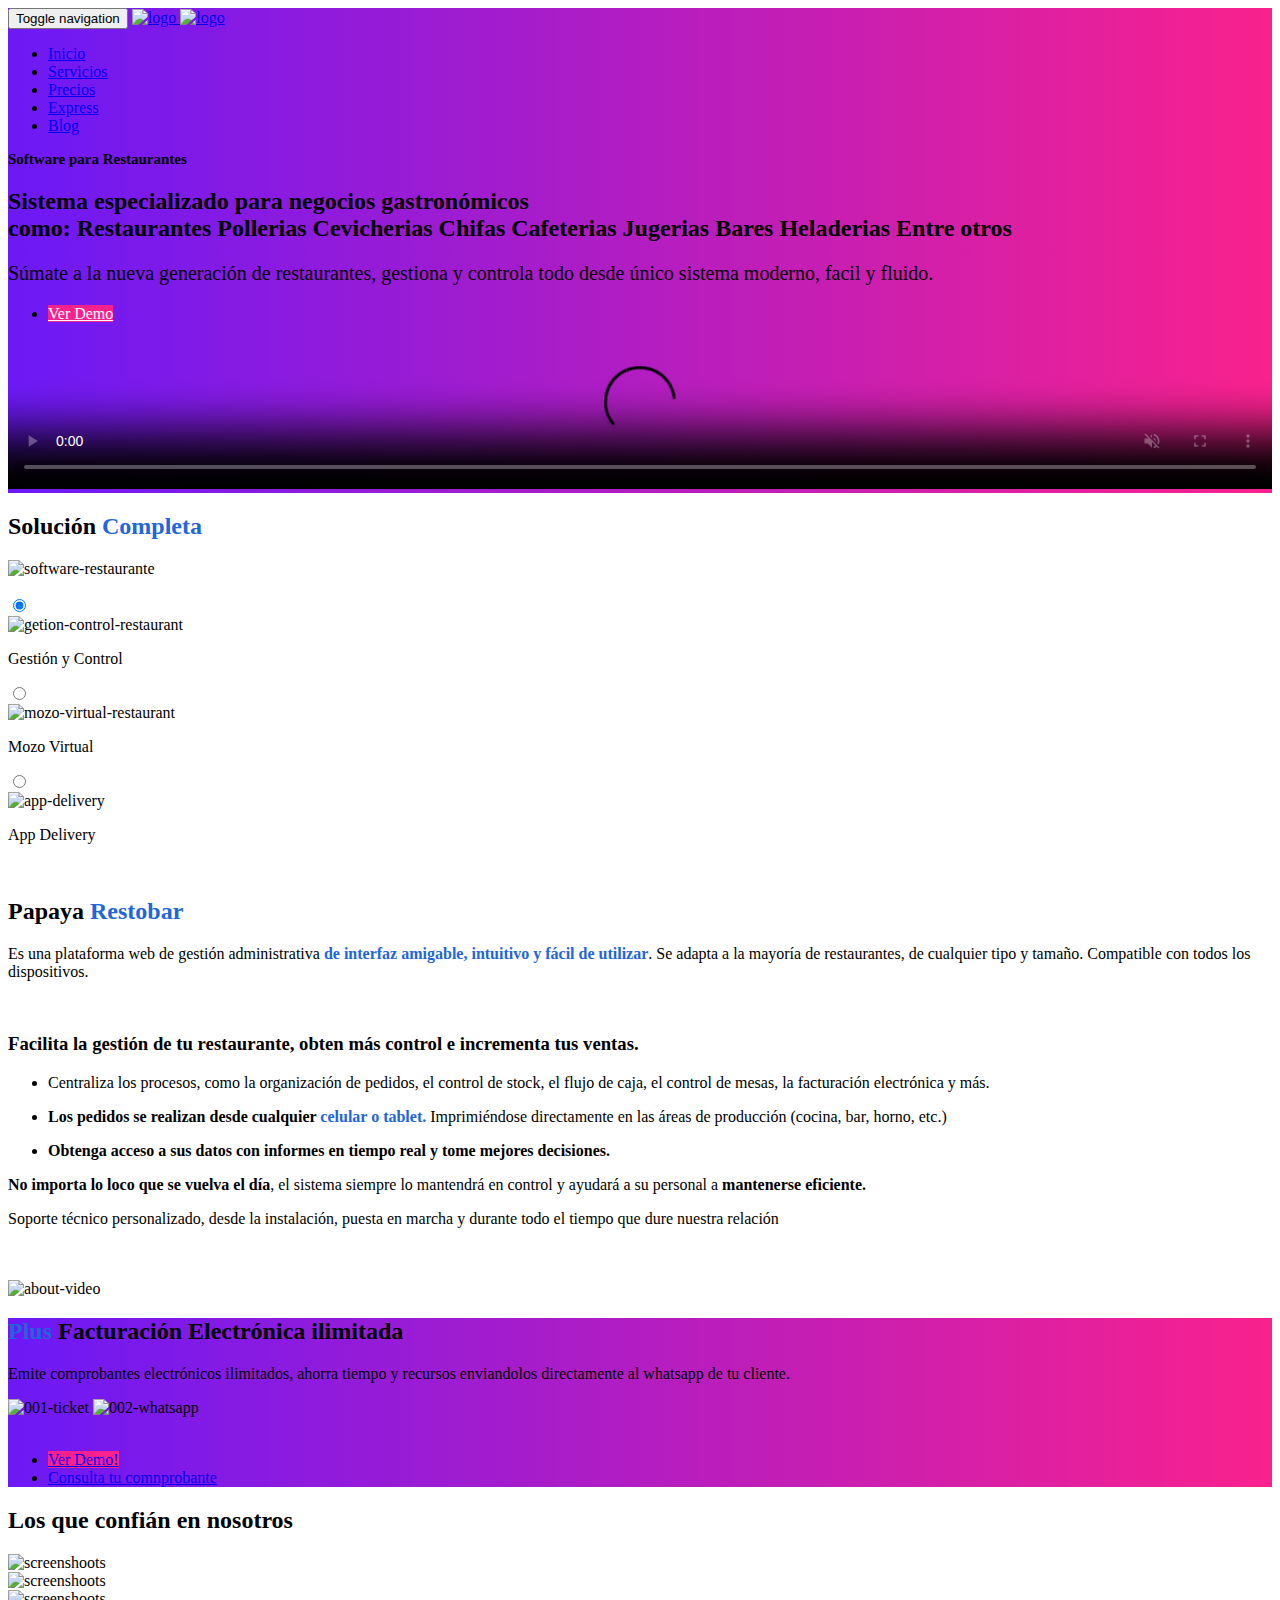
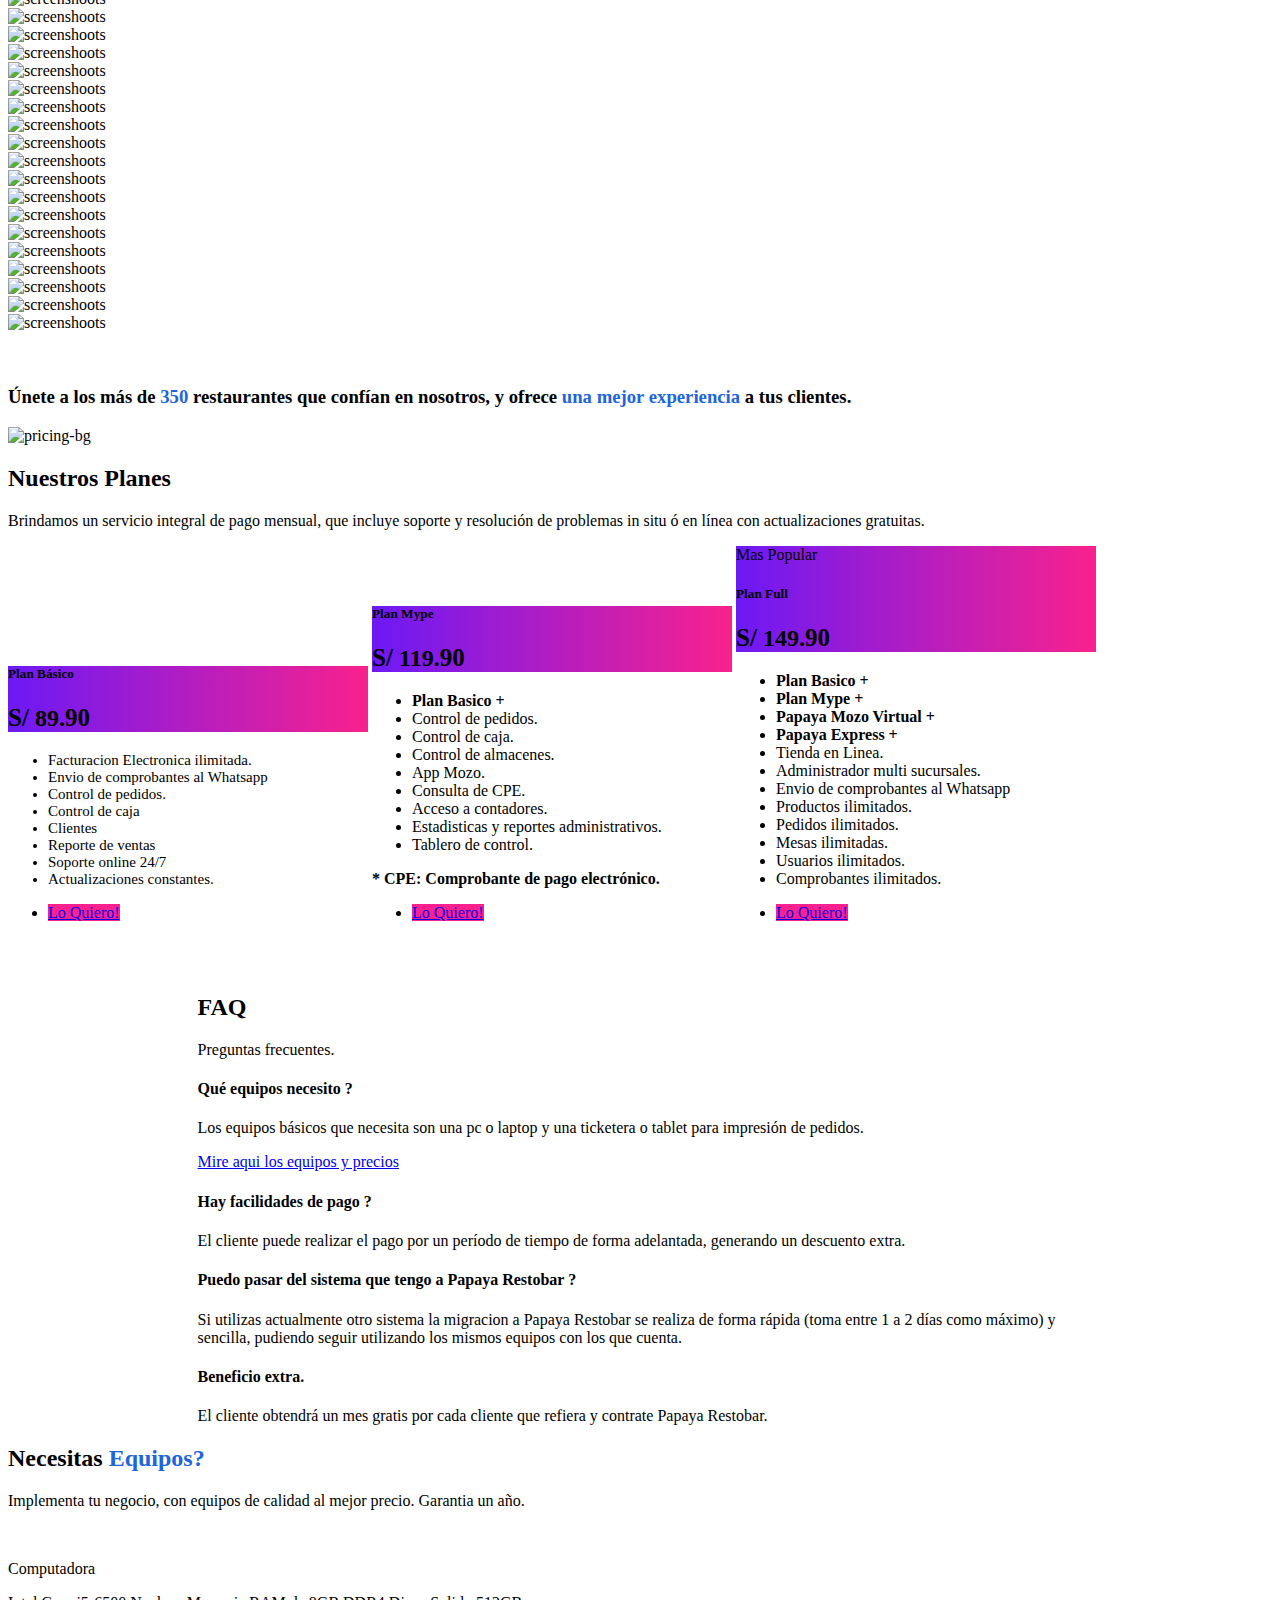
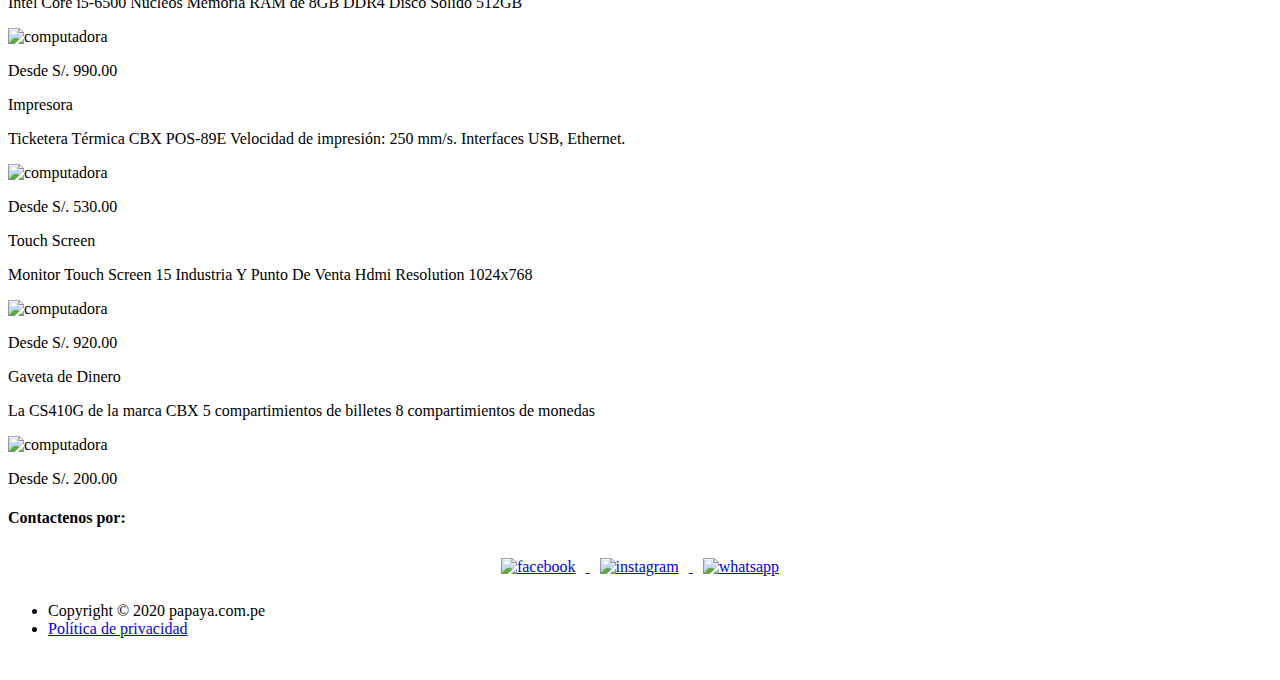
==== index.html @ c52d9940 "precio" ====
<!DOCTYPE html>
<html>
	<head>
		<meta charset="utf-8">
		<meta name="viewport" content="width=device-width, initial-scale=1.0">
		<meta name="google-site-verification" content="HzWq5dty30oE9A1teLU0BH4duDPVedS4-Iz6e3QO3S8" />
		
		<link rel="icon" href="%sveltekit.assets%/favicon.png" />						

		<link rel="icon" href="/images/favicons/favicon.ico">

		<title>Software para Restaurante - Papaya.com.pe</title>
		
		<meta name="title" content="Software para restaurante | Facturacion Electronica | App mozo | App delivery | Mozo virtual | Kiosko autopedido | y más">
		<meta name="keywords" content="software para restaurantes con facturación electrónica, punto de venta, POS, software gastronómico, facturación electrónica, sistema para restaurantes, facturacion electronica, carta virtual, delivery, delivery por aplicacion, app delivery, app mozo, mozo virtual, kiosco de autopedido">
		<meta name="robots" content="index, follow, max-image-preview:large, max-snippet:-1, max-video-preview:-1">

		<link rel="canonical" href="https://papaya.com.pe/">
		<meta property="og:locale" content="es_ES">
		<meta property="og:type" content="website">
		
		<meta name="description" content="Software para restaurante con facturación electrónica. Llevamos innovación a tu negocio 🚀. Carta qr, mozo virtual, kiosco de autopedido, app delivery y más.">				

		<meta name="og:title" content="Software para restaurante | Facturacion Electronica | App mozo | App delivery | Mozo virtual | Kiosko autopedido | y más">
		<meta property="og:description" content="Software para restaurante con facturación electrónica. Llevamos innovación a tu negocio 🚀. Carta qr, mozo virtual, kiosco de autopedido, app delivery y más.">
		<meta property="og:url" content="https://papaya.com.pe/">
		<meta property="og:site_name" content="Papaya.com.pe">
		<meta property="og:image" content="https://blog.papaya.com.pe/_app/immutable/assets/softaware_restaurante-e99ee86c.png">
		<meta property="og:image:type" content="image/png">

		<meta name="twitter:card" content="summary_large_image">
		<meta name="twitter:title" content="Software para restaurantes">
		<meta property="twitter:description" content="Software para restaurante con facturación electrónica. Llevamos innovación a tu negocio 🚀. Carta qr, mozo virtual, kiosco de autopedido, app delivery y más.">

		<meta name="referrer" content="no-referrer-when-downgrade">
		<meta name="google" content="notranslate">

		<meta name="facebook-domain-verification" content="ho8kldp0l96i3l9vk3dkk3ulp222mu" />

		<link rel="dns-prefetch" href="//fonts.googleapis.com">
		<link href="https://fonts.gstatic.com" crossorigin="" rel="preconnect">
		<link rel="preconnect" href="https://fonts.googleapis.com">


		<!-- Fav Icon  -->
		<link rel="shortcut icon" href="images/favicon.png">
		<!-- Site Title  -->
		<!-- <title>Papaya.com.pe</title> -->
		<!-- Vendor Bundle CSS -->
		<link rel="stylesheet" href="assets/css/vendor.bundle.css" >
		<!-- Custom styles for this template -->
		<link href="assets/css/style.css?ver=131" rel="stylesheet">
		<link href="assets/css/theme.css?ver=131" rel="stylesheet">

		<!--Start of Zendesk Chat Script-->
		<!-- <script type="text/javascript">
			window.$zopim || (function (d, s) {
				var z = $zopim = function (c) { z._.push(c) }, $ = z.s =
					d.createElement(s), e = d.getElementsByTagName(s)[0]; z.set = function (o) {
						z.set.
						_.push(o)
					}; z._ = []; z.set._ = []; $.async = !0; $.setAttribute("charset", "utf-8");
				$.src = "https://v2.zopim.com/?6MoDdYZdG0FERTnWQDVRisE914ANGRUE"; z.t = +new Date; $.
					type = "text/javascript"; e.parentNode.insertBefore($, e)
			})(document, "script");
		</script> -->
		<!--End of Zendesk Chat Script-->
	
		<!-- End Facebook Pixel Code -->

		<!-- Meta Pixel Code 23-->
		<script>
		!function(f,b,e,v,n,t,s)
		{if(f.fbq)return;n=f.fbq=function(){n.callMethod?
		n.callMethod.apply(n,arguments):n.queue.push(arguments)};
		if(!f._fbq)f._fbq=n;n.push=n;n.loaded=!0;n.version='2.0';
		n.queue=[];t=b.createElement(e);t.async=!0;
		t.src=v;s=b.getElementsByTagName(e)[0];
		s.parentNode.insertBefore(t,s)}(window, document,'script',
		'https://connect.facebook.net/en_US/fbevents.js');
		fbq('init', '274087033714858');
		fbq('track', 'PageView');
		</script>
		<noscript><img height="1" width="1" style="display:none"
		src="https://www.facebook.com/tr?id=274087033714858&ev=PageView&noscript=1"
		/></noscript>
		<!-- End Meta Pixel Code -->
	</head>
	<body class="overflow-scroll">
       	
		
		<div id="home" class="header-section section gradiant-background overflow-hidden">			
			<!-- <div class="video-foreground gradiant-background gradiant-overlay"></div> -->			
			<div id="particles-js" class="particles-container"></div>
			<div id="navigation" class="navigation is-transparent" data-spy="affix" data-offset-top="5">
				<nav class="navbar navbar-default">
					<div class="container">
						<!-- Brand and toggle get grouped for better mobile display -->
						<div class="navbar-header">
							<button type="button" class="navbar-toggle collapsed" data-toggle="collapse" data-target="#site-collapse-nav"
							 aria-expanded="false">
								<span class="sr-only">Toggle navigation</span>
								<span class="icon-bar"></span>
								<span class="icon-bar"></span>
								<span class="icon-bar"></span>
							</button>
							<a class="navbar-brand" href="#">
								<img class="logo logo-light" src="images/logo-white.png" alt="logo" title="logo"/>
								<img class="logo logo-color" src="images/logo.png" alt="logo" title="logo-color"/>
							</a>
						</div>
		
						<!-- Collect the nav links, forms, and other content for toggling -->
						<div class="collapse navbar-collapse font-secondary" id="site-collapse-nav">
							<ul class="nav nav-list navbar-nav navbar-right">
								<li><a class="nav-item" href="#home">Inicio</a></li>
								<li><a class="nav-item" href="#services">Servicios</a></li>
								<li><a class="nav-item" href="#pricing">Precios</a></li>
								<li><a class="nav-item" href="./express.html">Express</a></li>
								<li><a class="nav-item" href="https://blog.papaya.com.pe/blog">Blog</a></li>
								<!-- <li><a class="nav-item" href="#screenshots">Screenshots</a></li> -->
								<!-- <li><a class="nav-item" href="#pricing">Planes</a></li> -->
								<!-- <li><a class="nav-item" href="#team">Team</a></li> -->
								<!-- <li><a class="nav-item" href="#testimonial">Testimonios</a></li> -->
								<!-- <li><a class="nav-item" href="#pricing">Precios</a></li>
								<li><a class="nav-item" href="#contacts">Contacto</a></li> -->
								<!-- <li><a class="nav-item" href="#contacts">Contacto</a></li> -->
							</ul>
						</div><!-- /.navbar-collapse -->
					</div><!-- /.container -->
				</nav>
			</div><!-- .navigation -->
		
			<div class="header-content">
				<div class="container pt-60">
					<!-- <h3 style="color: #fff; margin-bottom:45px;">Nuestros Servicios</h3>
					<div class="row">
						<div class="col-md-4 pb-2">
							<img class="img-ini" src="images/im8.png" alt="header screen" />
						</div>
						<div class="col-md-4 pb-2">
							<img class="img-ini" src="images/im8-1.png" alt="header screen" />
						</div>
						<div class="col-md-4 pb-2">
							<img class="img-ini" src="images/im8-2.png" alt="header screen" />
						</div>
					</div>
					<div class="row">
						<div class="col-md-12 header-texts">
							<ul class="buttons">
								<li><a href="#contacts" class="button wow fadeInUp nav-item" data-wow-duration=".5s" data-wow-delay=".6s">Contactar</a></li>
								<li><a href="./consulta.comprobante.html" class="button button-border button-transparent wow fadeInUp" data-wow-duration=".5s" data-wow-delay=".9s">Consulta tu comprobante electronico</a></li>
							</ul>
						</div>
					</div> -->
					<div class="row">
						<div class="col-md-6">
							<div class="header-texts">
								<p class="fs-15 fw-900 m-0 m-badge warning">Software para Restaurantes</p>
								<h2 class="cd-headline clip is-full-width wow fadeInUp" data-wow-duration=".4s">
									<span>Sistema especializado para</span>
									<!-- <span>Solución integral para</span> -->
									<span>negocios gastronómicos</span><br>
									<span>como:</span>
									<span class="cd-words-wrapper">
										<b class="is-visible">Restaurantes</b>
										<b>Pollerias</b>
										<b>Cevicherias</b>
										<b>Chifas</b>
										<b>Cafeterias</b>
										<b>Jugerias</b>
										<b>Bares</b>
										<b>Heladerias</b>
										<b>Entre otros</b>
									</span>
								</h2>
								<!-- <p class="lead wow fadeInUp fs-20" data-wow-duration=".5s" data-wow-delay=".3s">Gestiona tu negocio de manera fácil y practica, hablamos tu idioma. Software hecho por restauranteros para restauranteros.</p> -->
								<p class="lead wow fadeInUp fs-20" data-wow-duration=".5s" data-wow-delay=".3s">Súmate a la nueva generación de restaurantes, gestiona y controla todo desde único sistema moderno, facil y fluido.</p>
								<ul class="buttons">
									<li><a href="./demo-registro.html" class="button wow fadeInUp nav-item" data-wow-duration=".5s" data-wow-delay=".6s">Ver Demo</a></li>
									<!-- <li><a href="./consulta.comprobante.html" class="button button-border button-transparent wow fadeInUp" data-wow-duration=".5s" data-wow-delay=".9s">Habla con un asesor</a></li> -->
								</ul>
							</div>
						</div>						
						<div class="col-md-6 header-video">								
							<div class="video wow fadeInRight nav-item" data-wow-duration=".8s" data-wow-delay=".6s">
								<!-- <img src="images/about-video.jpg" alt="about-video" /> -->
								<!-- <div class="video-overlay gradiant-background"></div> -->
								<!-- <a href="https://www.youtube.com/watch?v=75YAHZyg_i4" class="video-play" data-effect="mfp-3d-unfold"><i class="fa fa-play"></i></a> -->
								<video width="100%" height="" controls="" poster="images/about-video.jpg" autoplay muted>
									<source src="./assets/video/papaya-soft.mp4" type="video/mp4; codecs="avc1.42E01E, mp4a.40.2"">
							  	</video>
							</div>

							<!-- <div class="wow fadeInRight img-mobile1" data-wow-duration=".8s" data-wow-delay=".6s">
								<img src="images/mobile1.png" class="xCursor" onclick="goExpres()" alt="header screen" />
								
							</div>							 -->
						</div> 						
					</div>

				</div>
			</div>

		</div><!-- .header-section -->
		<!-- <div class="svg-curve">
			<svg xmlns="http://www.w3.org/2000/svg" xmlns:xlink="http://www.w3.org/1999/xlink" version="1.1" id="Layer_1" x="0px" y="0px" viewBox="0 0 1920 242.6" style="enable-background:new 0 0 1920 242.6;" xml:space="preserve" class="svg replaced-svg">
				<style type="text/css">
					.st0{fill:#FFFFFF;}
					.st1{fill:none;}
				</style>
				<path class="st0" d="M1920,10.5v192.1H0v-27.9C171.3,122.8,367.9,89,589.6,113.4C923.1,149.9,1014.7,43,1239.7,7  c224.9-35.9,442.2,77.7,576.1,75.6C1853.2,82,1888,78,1920,70.5z"></path>
				<rect x="-1036" y="-829.4" class="st1" width="1920" height="137.6"></rect>
				<rect x="-1136" y="-829.4" class="st1" width="2446" height="380"></rect> -->
			<!-- </svg>			 -->
		</div>


		<!-- Start .feature-boxes  -->
		
		<!-- .header-features -->
		
		
		<!-- Start .about-section  -->
		<div id="services">

			<div class="container tab-fix">
				<div class="section-head text-center">
					<div class="row">
						<div class="col-md-8 col-md-offset-2">
							<h2 class="heading">Solución <span>Completa</span></h2>
							<img src="./images/softaware_restaurante.png" alt="software-restaurante" title="software-restaurante">
						</div>
						<br>
					</div>
				</div><!-- .section-head -->
			</div>

			<div class="container tab-fix">
				<div class="text-center">
					<div class="row">
						<div class="container tab-fix">
							
							<div class="wrapper-tabs">
								<div class="tabs">
								  <div class="tab" onclick="openTab('restobar')">
										<input type="radio" name="css-tabs" id="tab-1" checked class="tab-switch">
									  	<label for="tab-1" class="tab-label">	
											<div>
												<img src="./images/getion-control.png" alt="getion-control-restaurant" title="getion-control-restaurant">												
												<p class="heading">Gestión y Control</p>		
											</div>
										</label>										
								  </div>
								  <div class="tab" onclick="openTab('mozo-virtual')">									
									<input type="radio" name="css-tabs" id="tab-2" class="tab-switch">
									<label for="tab-2" class="tab-label">	
										<div>
											<img src="./images/mozo-virtual.png" alt="mozo-virtual-restaurant" title="mozo-virtual-restaurant">
											<p class="heading">Mozo Virtual</p>
										</div>										
									</label>
								  </div>
								  <div class="tab" onclick="openTab('app-delivery')">									
									<input type="radio" name="css-tabs" id="tab-3" class="tab-switch">
									<label for="tab-3" class="tab-label">	
										<div>
											<img src="./images/app-delivery.png" alt="app-delivery" title="app-delivery">
											<p class="heading">App Delivery</p>
										</div>										
									</label>								
								  </div>
								</div>								
							</div>

						</div>
						<br>
					</div>
				</div><!-- .section-head -->
			</div>

			<!-- restobar -->
			<div class="about-section section white-bg content-tab" id="restobar">
				<div class="container tab-fix">
					<div class="text-center pb-50">
						<div class="row">
							<div class="col-md-8 col-md-offset-2">
								<h2 class="heading">Papaya <span>Restobar</span></h2>
								<p class="heading">Es una plataforma web de gestión administrativa <span class="fw-600">de interfaz amigable, intuitivo y fácil de utilizar</span>. Se adapta a la mayoría de restaurantes, de cualquier tipo y tamaño. Compatible con todos los dispositivos.
							</div>
							<br>
						</div>
					</div><!-- .section-head -->
					<div class="row tab-center mobile-center">
						<div class="col-md-6">
							<div class="txt-entry">
								<h3>Facilita la gestión de tu restaurante, obten más control e incrementa tus ventas.</h3>
								<!-- <p>Somos un software intuitivo y facil de utilizar, que te permite gestionar y controlar todo desde un solo lugar.</p> -->
								<!-- <p class="fw-600">Reduce tiempos de espera, evita errores y haz fluir tu negocio.</p> -->

								<ul class="ul-point">
									<li>Centraliza los procesos, como la organización de pedidos, el control de stock, el flujo de caja, el control de mesas, la facturación electrónica y más.</li>
									<!-- <li>Simplifica la gestión de tu restaurante, reduce las pérdidas de tiempo y reduce los errores.</li>									 -->
									<li><p><span class="fw-600 heading">Los pedidos se realizan desde cualquier <span>celular o tablet.</span></span> Imprimiéndose directamente en las áreas de producción (cocina, bar, horno, etc.)</p></li>
									<li><strong>Obtenga acceso a sus datos con informes en tiempo real y tome mejores decisiones.</strong></li>
								</ul>
								
								<!-- <h3>Qué necesito?</h3>							
								<p>Lo único que necesita, es una computadora o laptop y una impresora de tickets donde se imprimirán los pedidos y los comprobantes electrónicos.</p> -->

								<p><strong>No importa lo loco que se vuelva el día</strong>, el sistema siempre lo mantendrá en control y ayudará a su personal a <strong>mantenerse eficiente.</strong></p>
								<!-- <p><span class="fw-600">Los pedidos se realizan desde cualquier celular o tablet.</span> Imprimiéndose directamente en las áreas de producción (cocina, bar, horno, etc.)</p>								 -->
								
								<!-- <p>Actualizaciones gratuitas: Papaya restobar es un software con soporte continuo y en constante evolución, actualizando mejorando y agregando características. Con la misión de que el sistema sea practico y fácil de usar.</p> -->
								<p>Soporte técnico personalizado, desde la instalación, puesta en marcha y durante todo el tiempo que dure nuestra relación <i class="fa fa-heart" style="color: red;"></i> </p>							
								<!-- <a href="#contacts" class="button nav-item">Contactanos</a> -->
								<br><br>
							</div>
						</div><!-- .col -->
						<div class="col-md-6">
							<div class="video wow fadeInRight video-tab" data-wow-duration=".5s">
								<img src="images/escenario-video.fw.png" alt="about-video" title="about-video" />
								<!-- <div class="video-overlay gradiant-background"></div> -->
								<a href="https://www.youtube.com/watch?v=75YAHZyg_i4" class="video-play" data-effect="mfp-3d-unfold"><i class="fa fa-play"></i></a>
							</div>
						</div>						
					</div><!-- .row -->
				</div><!-- .container -->
			</div><!-- .about-section  -->


			<!-- mozo virtual -->
			<div class="about-section section content-tab" id="mozo-virtual" style="display:none">
				<div class="container tab-fix">
					<div class="text-center pb-50">
						<div class="row">
							<div class="col-md-8 col-md-offset-2">
								<h2 class="heading">Papaya <span>Mozo Virtual</span></h2>
								<p>Con el servicio de Mozo Virtual tus clientes entran a tu local, escanean el codigo qr de mesa, ven la carta en su celular, hacen su pedido, ven su cuenta, pagan y califican su experiencia. Todo desde su celular y de manera fácil, practica y segura.</p>		
							</div>
						</div>
					</div><!-- .section-head -->
					<div class="row tab-center mobile-center">
						<div class="col-md-6">
							<div class="txt-entry">
								<h3>Lleva innovación a tu negocio y súmate a la próxima generación de restaurantes.</h3>							
								<p>
									Tus clientes no perderán mas tiempo esperando ver la carta, para recién pedir, o levantar la mano para pedir algo mas o pedir la cuenta infinitas veces porque el mozo no llega a verlos.</p>	
								
								<p><strong>Cumple con todos los protocolos de bioseguridad.</strong>
									Mejora tus procesos de atención, elimina los tiempos de espera, optimiza tus costos operativos y mejora la experiencia de tu cliente.</p>				
									<br>			
								<div class="div-content-img-mini">
									<div class="div-img-mini">
										<img src="images/001-man.png" alt="protocolos" title="protocolos">
										<p class="fs-11">Protocolos</p>
									</div>
									<div class="div-img-mini">
										<img src="images/004-qr.png" alt="carta-virtual" title="carta-virtual">
										<p class="fs-11">Carta Virtual</p>
									</div>
									<div class="div-img-mini">
										<img src="images/003-project.png" alt="sin-tiempo-de-esperas" title="sin-tiempo-de-esperas">
										<p class="fs-11">Sin tiempo de esperas</p>
									</div>
									<div class="div-img-mini">
										<img src="images/008-google.png" alt="idiomas" title="idiomas">
										<p class="fs-11">Carta en varios idiomas.</p>
									</div>							
									<div class="div-img-mini">
										<img src="images/005-print.png" alt="imprision-directa" title="imprision-directa">
										<p class="fs-11">Imprisión directa.</p>
									</div>			
									<div class="div-img-mini">
										<img src="images/006-bars.png" alt="encuesta" title="encuesta">
										<p class="fs-11">Encuesta de satisfacción.</p>
									</div>
									<div class="div-img-mini">
										<img src="images/007-smile.png" alt="satisfechos" title="satisfechos">
										<p class="fs-11">Clientes satisfechos.</p>
									</div>
									<div class="div-img-mini">
										<img src="images/001-tarjeta-de-credito.png" alt="tarjetas" title="tarjetas">
										<p class="fs-11">Acepta todas las tarjetas.</p>										
									</div>
								</div>
							</div>
						</div><!-- .col -->
						<div class="col-md-6">
							<div class="video wow fadeInRight video-tab" data-wow-duration=".5s">
								<img src="images/video-2.png" alt="about-video" title="about-video"/>
								<a href="https://www.youtube.com/watch?v=7LQv-dDpTu4" class="video-play" data-effect="mfp-3d-unfold"><i class="fa fa-play"></i></a>
							</div>
						</div>						
					</div><!-- .row -->
				</div><!-- .container -->
			</div><!-- .about-section  -->


			<!-- delivery -->
			<div class="about-section section content-tab" id="app-delivery" style="display:none">
				<div class="container">
					<div class="text-center pb-50">
						<div class="row">
							<div class="col-md-8 col-md-offset-2">
								<h2 class="heading">Papaya <span>Express</span></h2>
								<p class="heading"><span class="fw-600">Tu Tienda en Linea.</span> Expande la cobertura de tus deliveries e incrementa tus ventas en tu ciudad. Papaya Express servicio de delivery por aplicación. </p>	
							</div>
						</div>
					</div>
					<div class="row tab-center mobile-center">
						<div class="col-md-6">
							<div class="txt-entry">
								<h3>Llega a más clientes y aumenta tus ventas.</h3>							
								<p>
									Potencia y digitaliza tu propio canal de venta en línea. Brinda a tus clientes la posibilidad de hacer sus pedidos delivery desde donde se encuentren. Haciendo que la experiencia de pedir por delivery sea más agradable.</p>
								
								<p><strong>Optimiza tus deliveries</strong>
									Mantente al día con la información de tus ventas y desempeño operativo. Realiza el seguimiento de tus pedidos y la ubicación de los repartidores en tiempo real.</p>				
											
									<p>
										Permite que tus clientes realicen <strong>reservas en línea</strong>. Lleva el control exacto de la disponibilidad de tu local.
									</p>
								<div class="wow fadeInLeft" data-wow-duration=".5s">
									<img class="img-ini" src="images/im8-2.png" alt="header screen" />
								</div>
							</div>
						</div><!-- .col -->
						<div class="col-md-6">
							<div class="video wow fadeInRight video-tab" data-wow-duration=".5s">
								<img src="images/video-3.jpg" alt="about-video" title="about-video"/>
								<a href="https://www.youtube.com/watch?v=qcSteagea0w" class="video-play" data-effect="mfp-3d-unfold"><i class="fa fa-play"></i></a>
								<!-- <div class="video-overlay gradiant-background"></div> -->
								<!-- <img class="img-ini" src="images/im8-2.png" alt="header screen" /> -->
							</div>
						</div>
					</div><!-- .row -->
				</div><!-- .container  -->
			</div><!-- .contact-section  -->


			<!-- plus facturacion -->
			<div id="features" class="features-section section gradiant-background" id="restobar" class="content-tab">
				<div class="container tab-fix">
					<div class="section-head heading-light text-center">
						<div class="row">
							<div class="col-md-8 col-md-offset-2">
								<h2 class="heading heading-light"><span class="m-badge warning">Plus</span> Facturación Electrónica ilimitada</h2>
								<p>Emite comprobantes electrónicos ilimitados, ahorra tiempo y recursos enviandolos directamente al whatsapp de tu cliente.</p>
								<div class="d-flex">
									<img src="./images/001-ticket.png" alt="001-ticket" title="001-ticket">
									<i class="fa fa-arrow-right pl-10 pr-10"></i>
									<img src="./images/002-whatsapp.png" alt="002-whatsapp" title="002-whatsapp">
								</div>
								<br>
								<ul class="buttons">
									<li><a href="#contacts" class="button wow fadeInUp nav-item" data-wow-duration=".5s" data-wow-delay=".6s">Ver Demo!</a></li>									
									<li><a href="./consulta.comprobante.html" class="button button-border button-transparent wow fadeInUp nav-item" data-wow-duration=".5s" data-wow-delay=".9s">Consulta tu comnprobante</a></li>
								</ul>
							</div>
						</div>
					</div>
				</div>
			</div>

			
			
			<!-- Start .features-section  -->
			<!-- <div id="features" class="features-section section gradiant-background" id="restobar" class="content-tab">
				<div class="container tab-fix">
					<div class="section-head heading-light text-center">
						<div class="row">
							<div class="col-md-8 col-md-offset-2">
								<h2 class="heading heading-light">Características</h2>
								<p>No importa lo loco que se vuelva el día, el sistema siempre lo mantendrá en control y ayudará a su personal a mantenerse
								eficiente.</p>
							</div>
						</div>
					</div>
					<div class="features-content pt-10">
						<div class="row">
							<div class="col-md-4">
								<div class="features-list text-right tab-left mobile-left">
									<div class="single-features icon-right wow fadeIn">
										<em class="fa ti-face-smile ti"></em>									
										<h4>Facil de usar</h4>
										<p>Diseño intuitivo y amigable, en 5 minutos estaras listo para empezar.</p>
									</div>
									<div class="single-features icon-right">
										<em class="ti ti-mobile"></em>
										<h4>Control de Pedidos</h4>
										<p>Utiliza cualquier telefono celular o tablet para realizar pedidos.</p>
									</div>
									
									<div class="single-features icon-right">									
										<em class="fa fa-television ti"></em>
										<h4>(Opcional) Sistema de pantalla en la cocina</h4>
										<p>Obtenga actualizaciones rápidas del estado de los pedidos y evite cualquier inconveniente con las comandas fisicas.</p>
									</div>
								</div>
							</div>
							<div class="col-md-4 pull-right">
								<div class="features-list wow fadeIn">
									<div class="single-features">
										<em class="fa fa-money ti"></em>									
										<h4>Control de caja</h4>
										<p>Controle el dinero que entra y sale de caja. Cuadre de caja supervisado.</p>
									</div>
									<div class="single-features">
										<em class="fa fa-inbox ti"></em>
										<h4>Almacenes</h4>
										<p>Controle sus existecias, ingresos y salidas del almacen, inventarios.</p>
									</div>
									<div class="single-features">
										<em class="fa fa-pagelines ti"></em>
										<h4>Facturación electrónica</h4>
										<p>Emisión de comprobantes electrónicos de manera fácil y practica.</p>
									</div>
									<div class="single-features">
										<em class="ti ti-comments"></em>
										<h4>Soporte y actualizaciones</h4>
										<p>Soporte 24/7 y actualizaciones gratuitas.</p>
									</div>
								</div>
							</div>
							<div class="col-md-4 text-center push-left">
								<div class="fearures-mockup iphonex wow fadeInUp" data-wow-duration="1s">
									<img src="images/sc-3.png" alt="features-mockup" />
								</div>
							</div>
						</div>
					</div>
				</div>
			</div> -->
		</div>
		
		

		
		<!-- Start .screenshots-section  -->
		<div id="screenshots" class="screenshots-section section pb-120 white-bg">
			<div class="container">				
				<div class="row">
					<div class="col-md-12">
						<div class="section-head text-center">
						<h2 class="heading">Los que confián en nosotros</h2>
						<div class="tab-fix">
							<div class="image-carousel has-carousel slide-screen owl-carousel owl-theme"  data-items="5" data-center="true" data-loop="true" data-auto="true" data-dots="false" data-navs="false">
								<div class="item"><img src="images/clients/lc-1.jpg" alt="screenshoots" title="clientes" /></div>
								<div class="item"><img src="images/clients/lc-2.png" alt="screenshoots" title="clientes" /></div>
								<div class="item"><img src="images/clients/lc-3.png" alt="screenshoots" title="clientes" /></div>
								<div class="item"><img src="images/clients/lc-4.png" alt="screenshoots" title="clientes" /></div>
								<div class="item"><img src="images/clients/lc-5.png" alt="screenshoots" title="clientes" /></div>
								<div class="item"><img src="images/clients/lc-6.jpg" alt="screenshoots" title="clientes" /></div>					
								<div class="item"><img src="images/clients/lc-7.jpeg" alt="screenshoots" title="clientes" /></div>
								<div class="item"><img src="images/clients/lc-8.png" alt="screenshoots" title="clientes" /></div>
								<div class="item"><img src="images/clients/lc-9.jpg" alt="screenshoots" title="clientes" /></div>
								<div class="item"><img src="images/clients/lc-10.png" alt="screenshoots" title="clientes" /></div>
								<div class="item"><img src="images/clients/lc-12.jpg" alt="screenshoots" title="clientes" /></div>
								<div class="item"><img src="images/clients/lc-13.jpg" alt="screenshoots" title="clientes" /></div>
								<div class="item"><img src="images/clients/lc-14.jpg" alt="screenshoots" title="clientes" /></div>
								<div class="item"><img src="images/clients/lc-15.jpg" alt="screenshoots" title="clientes" /></div>
								<div class="item"><img src="images/clients/lc-16.png" alt="screenshoots" title="clientes" /></div>
								<div class="item"><img src="images/clients/lc-17.jpg" alt="screenshoots" title="clientes" /></div>					
								<div class="item"><img src="images/clients/lc-18.jpg" alt="screenshoots" title="clientes" /></div>
								<div class="item"><img src="images/clients/lc-19.jpg" alt="screenshoots" title="clientes" /></div>
								<div class="item"><img src="images/clients/lc-20.jpg" alt="screenshoots" title="clientes" /></div>
								<div class="item"><img src="images/clients/lc-21.png" alt="screenshoots" title="clientes" /></div>
								<div class="item"><img src="images/clients/lc-22.jpg" alt="screenshoots" title="clientes" /></div>
							</div>
						</div>
							<!-- <div class="item"><img src="images/clients/all-c.png" width="" alt="screenshoots" /></div> -->
							<div class="col-md-8 col-md-offset-2">
								<br><br>
								<h3 class="heading">Únete a los más de <span>350</span> restaurantes que confían en nosotros, y ofrece <span>una mejor experiencia</span> a tus clientes.</span></h3>
							</div>
						</div>

					</div><!-- .col -->
				
				</div><!-- .row -->
			</div><!-- .container-fluid -->
		</div><!-- .screenshots-section  -->


			<!-- videos casos de uso -->
		<!-- <div id="screenshots" class="screenshots-section section pb-120 white-bg">
			<div class="container">								
				<div class="row">
					<div class="col-md-12">
						<div class="tab-fix">	
							<div class="col-md-4">
								<div class="video wow fadeInRight video-tab" data-wow-duration=".5s">
									<img src="images/video-3.jpg" alt="about-video" title="about-video" />
									<a href="https://youtu.be/tKwuvVgoGzo" class="video-play" data-effect="mfp-3d-unfold"><i class="fa fa-play"></i></a>
								</div>
							</div>					

							<div class="col-md-4">
								<div class="video wow fadeInRight video-tab" data-wow-duration=".5s">
									<img src="images/video-3.jpg" alt="about-video" title="about-video"/>
									<a href="https://youtu.be/tKwuvVgoGzo" class="video-play" data-effect="mfp-3d-unfold"><i class="fa fa-play"></i></a>
								</div>
							</div>

							<div class="col-md-4">
								<div class="video wow fadeInRight video-tab" data-wow-duration=".5s">
									<img src="images/video-3.jpg" alt="about-video" title="about-video"/>
									<a href="https://youtu.be/tKwuvVgoGzo" class="video-play" data-effect="mfp-3d-unfold"><i class="fa fa-play"></i></a>
								</div>
							</div>

						</div>
					</div>
				</div>
			</div>
		</div> -->
			
		
		<!-- Start .pricing-section  -->
		<div id="pricing" class="pricing-section section">
			<div class="imagebg">
				<img src="images/pricing-bg.jpg" alt="pricing-bg" title="pricing-bg">
			</div>
			<div class="gradiant-background gradiant-overlay gradiant-light"></div>
			<!-- .gradiant-background  /exta div for transparent gradiant overlay /  -->
			<div class="container tab-fix" style="width: 100%;">
				<div class="section-head heading-light text-center">
					<div class="row">
						<div class="col-md-8 col-md-offset-2">
							<h2 class="heading heading-light">Nuestros Planes</h2>
							<p>Brindamos un servicio integral
							de pago mensual, que incluye soporte y resolución de
							problemas in situ ó en línea con actualizaciones gratuitas.</p>
						</div>
					</div>
				</div><!-- .col -->
				<div class="row text-center w-100">

					<div class="col-md-4 col-sm-12" style="float: none;display: inline-block; width: 360px;">
						<div class="pricing-box wow fadeIn" data-wow-duration="1s">
							<div class="pricing-top gradiant-background">
								<h5>Plan Básico</h5>								
								<h2><span style="font-size: 25px;">S/ </span>89.<span style="font-size: 25px;">90</span></h2>																
							</div>
							<div class="pricing-bottom">
								<ul class="text-left" style="font-size: 15px">
									<li><em class="ti ti-check"></em>Facturacion Electronica ilimitada.</li>
									<li><em class="ti ti-check"></em>Envio de comprobantes al Whatsapp</li>
									<li><em class="ti ti-check"></em>Control de pedidos.</li>
									<li><em class="ti ti-check"></em>Control de caja</li>
									<li><em class="ti ti-check"></em>Clientes</li>
									<li><em class="ti ti-check"></em>Reporte de ventas</li>
									<li><em class="ti ti-check"></em>Soporte online 24/7</li>
									<li><em class="ti ti-check"></em>Actualizaciones constantes.</li>
									
								</ul>								
							</div>
							<ul class="buttons">
								<li><a href="./demo-registro.html" class="button wow fadeInUp nav-item" data-wow-duration=".5s" data-wow-delay=".6s">Lo Quiero!</a></li>								
							</ul>
						</div>
					</div><!-- .col  -->

										
					<div class="col-md-4 col-sm-12" style="float: none;display: inline-block; width: 360px;">
						<div class="pricing-box wow fadeIn" data-wow-duration="1s">
							<div class="pricing-top gradiant-background">
								<!-- <span class="pricing-badge">Mas Popular</span> -->
								<h5>Plan Mype</h5>
								<h2><span style="font-size: 25px;">S/ </span>119.<span style="font-size: 25px;">90</span></h2>
							</div>
							<div class="pricing-bottom">
								<ul class="text-left">
									<li><em></em><strong>Plan Basico +</strong></li>									
									<li><em class="ti ti-check"></em>Control de pedidos.</li>
									<li><em class="ti ti-check"></em>Control de caja.</li>
									<li><em class="ti ti-check"></em>Control de almacenes.</li>
									<li><em class="ti ti-check"></em>App Mozo.</li>									
									<li><em class="ti ti-check"></em>Consulta de CPE.</li>									
									<li><em class="ti ti-check"></em>Acceso a contadores.</li>
									<li><em class="ti ti-check"></em>Estadisticas y reportes administrativos.</li>
									<li><em class="ti ti-check"></em>Tablero de control.</li>
								</ul>
								<strong>* CPE: Comprobante de pago electrónico.</strong>							
							</div>
							<ul class="buttons">
								<li><a href="./demo-registro.html" class="button wow fadeInUp nav-item" data-wow-duration=".5s" data-wow-delay=".6s">Lo Quiero!</a></li>								
							</ul>
						</div>
					</div><!-- .col  -->

					<div class="col-md-4 col-sm-12" style="float: none;display: inline-block;  width: 360px;">
						<div class="pricing-box wow fadeIn" data-wow-duration="1s">
							<div class="pricing-top gradiant-background">
								<span class="pricing-badge">Mas Popular</span>
								<h5>Plan Full</h5>
								<h2><span style="font-size: 25px;">S/ </span>149.<span style="font-size: 25px;">90</span></h2>
							</div>
							<div class="pricing-bottom">
								<ul class="text-left">
									<li><em></em><strong>Plan Basico +</strong></li>
									<li><em></em><strong>Plan Mype +</strong></li>
									<li><em></em><strong>Papaya Mozo Virtual +</strong></li>
									<li><em></em><strong>Papaya Express +</strong></li>
									<li><em class="ti ti-check"></em>Tienda en Linea.</li>				
									<li><em class="ti ti-check"></em>Administrador multi sucursales.</li>					
									<li><em class="ti ti-check"></em>Envio de comprobantes al Whatsapp</li>
									<li><em class="ti ti-check"></em>Productos ilimitados.</li>
									<li><em class="ti ti-check"></em>Pedidos ilimitados.</li>
									<li><em class="ti ti-check"></em>Mesas ilimitadas.</li>
									<li><em class="ti ti-check"></em>Usuarios ilimitados.</li>
									<li><em class="ti ti-check"></em>Comprobantes ilimitados.</li>
								</ul>								
							</div>
							<ul class="buttons">
								<li><a href="./demo-registro.html" class="button wow fadeInUp nav-item" data-wow-duration=".5s" data-wow-delay=".6s">Lo Quiero!</a></li>								
							</ul>
						</div>
					</div><!-- .col  -->
					
					<!-- <div class="col-md-4 col-sm-12" >
						<div class="pricing-box wow fadeIn" data-wow-duration="1s">
							<div class="pricing-top gradiant-background">
								<h5>Plan Basico</h5>
								<h2><span style="font-size: 25px;">S/ </span>129.<span style="font-size: 25px;">00</span></h2>
							</div>
							<div class="pricing-bottom">
								<ul class="text-left">
									<li><em class="ti ti-check"></em>Always Open</li>
									<li><em class="ti ti-check"></em>Free Tutorial</li>
									<li><em class="ti ti-close"></em>24/7 Live Support</li>
									<li><em class="ti ti-close"></em>Free Subscription</li>
									<li><em class="ti ti-close"></em>12 Videos</li>
								</ul>
								<a href="#" class="button button-uppercase"> Sign Up</a>
							</div>
						</div>
					</div> -->
				</div><!-- .row -->
				<br><br>

				<div class="faq pt-90">
					<div class="row tab-center mobile-center tab-fix" style="width: 70%; margin: 0 auto;">
						<div class="col-md-3">
							<div class="side-heading heading-light">
								<h2 class="heading heading-light">FAQ</h2>
								<p>Preguntas frecuentes.</p>
							</div>
						</div>
						<div class="col-md-8 col-md-offset-1">
							<div class="row">
								
								<div class="col-sm-6">
									<div class="faqs">
										<h4 class="faq-heading">Qué equipos necesito ?</h4>
										<p>Los equipos básicos que necesita son una pc o laptop y una ticketera o tablet para impresión de pedidos.</p>
										<a href="./equipos_y_precios.html">Mire aqui los equipos y precios</a>										
									</div>
								</div>
								<div class="col-sm-6">
									<div class="faqs">
										<h4 class="faq-heading">Hay facilidades de pago ?</h4>
										<p>El cliente puede realizar
											el pago por un período de
											tiempo de forma
											adelantada, generando
											un descuento extra.</p>
									</div>
								</div>
							</div>
							<div class="row">
								<div class="col-sm-6">
									<div class="faqs">
										<h4 class="faq-heading">Puedo pasar del sistema que tengo a Papaya Restobar ?</h4>
										<p>Si utilizas actualmente otro sistema la migracion a Papaya Restobar se realiza de forma rápida (toma entre 1 a 2 días como máximo)
										y sencilla, pudiendo seguir utilizando los mismos equipos con los que cuenta.</p>
									</div>
								</div>
								<div class="col-sm-6">
									<div class="faqs">
										<h4 class="faq-heading">Beneficio extra.</h4>
										<p>El cliente obtendrá un mes gratis por cada cliente que refiera y
											contrate Papaya Restobar.</p>
									</div>
								</div>
							</div>
						</div>
					</div>
				</div>

				
			</div>
		</div>


		<div>
			<div class="container tab-fix">
				<div class="section-head text-center">
					<div class="row">
						<div class="col-md-8 col-md-offset-2">
							<h2 class="heading">Necesitas <span>Equipos?</span></h2>							
							<p>Implementa tu negocio, con equipos de calidad al mejor precio. Garantia un año.</p>
						</div>
						<br>
					</div>
				</div><!-- .section-head -->
			</div>

			<div class="container tab-fix">
				<div class="text-center">
					<div class="row">
						<div class="container tab-fix">
							<div class="row">
								<div class="col-md-4">
									<div class="divice-content">
										<p class="title">Computadora</p>
										<p class="sub-title">Intel Core i5-6500  Nucleos											
											Memoria RAM de 8GB DDR4
											Disco Solido 512GB</p>
										<img src="./images/e-computadora-completa.PNG" alt="computadora" title="computadora">
										<p class="price">Desde <span>S/. 990.00</span></p>
									</div>
								</div>
								<div class="col-md-4">
									<div class="divice-content">
										<p class="title">Impresora</p>
										<p class="sub-title">
											Ticketera Térmica CBX POS-89E
											Velocidad de impresión: 250 mm/s.											
											Interfaces USB, Ethernet.</p>
										<img src="./images/e-impresora-cbx.PNG" alt="computadora" title="computadora">
										<p class="price">Desde <span>S/. 530.00</span></p>
									</div>
								</div>
								<div class="col-md-4">
									<div class="divice-content">
										<p class="title">Touch Screen</p>
										<p class="sub-title">
											Monitor Touch Screen 15 
											Industria Y Punto De Venta Hdmi
											Resolution 1024x768</p>
										<img src="./images/e-touch-screen.png" alt="computadora" title="computadora">
										<p class="price">Desde <span>S/. 920.00</span></p>
									</div>
								</div>
								<div class="col-md-4">
									<div class="divice-content">
										<p class="title">Gaveta de Dinero</p>
										<p class="sub-title">
											La CS410G de la marca CBX
											5 compartimientos de billetes
											8 compartimientos de monedas</p>
										<img src="./images/e-gaveta.jpg" alt="computadora" title="computadora">
										<p class="price">Desde <span>S/. 200.00</span></p>
									</div>
								</div>
							</div>
						</div>
					</div>
				</div>
			</div>

		</div>
	
				
		<div id="contacts" class="container pt-70 pb-70">
			<div class="row text-center">
				<div class="col-md-12">
					<h4>Contactenos por:</h4>
					<div style="display: flex; justify-content: center;">
						<div class="wow fadeIn" data-wow-duration="1s">
							<a href="https://www.facebook.com/papaya.com.pe" target="_blank">
								<img src="images/001-facebook.png" style="padding: 10px; cursor: pointer;" alt="facebook" title="facebook">
							</a>
							<a href="https://www.instagram.com/papaya.com.pe" target="_blank">
								<img src="images/003-instagram.png" style="padding: 10px; cursor: pointer;" alt="instagram" title="instagram">
							</a>
							<a href="https://api.whatsapp.com/send?phone=51934746830" target="_blank">
								<img src="images/002-whatsapp.png" style="padding: 10px; cursor: pointer;" alt="whatsapp" title="whatsapp">
							</a>
						</div>
					</div>
				</div>
			</div>
		</div>
			
		<!-- Start .footer-section  all footer -->
		<div class="footer-section section">
			<div class="container">
				<div class="row text-center">
					<div class="col-md-12">	
						<ul class="footer-links inline-list">
							<li>Copyright © 2020 papaya.com.pe</li>
							<li><a href="./privacidad.html">Política de privacidad</a></li>
						</ul>
					</div><!-- .col  -->
				</div><!-- .row  -->
			</div><!-- .container  -->
		</div><!-- .footer-section  -->
		
		<!-- Preloader !remove please if you do not want -->
		<div id="preloader"><div id="status">&nbsp;</div></div> 
		<!-- Preloader End -->
		
		<!-- Google Map Script -->
		<!-- <script src="https://maps.google.com/maps/api/js?key=AIzaSyD6cxB4idvB67_Mz1ScQn-_nBJmltUaS-g"></script>  -->
		<!-- <script src="assets/js/googleMap.js"></script> -->

		<!-- JavaScript
		================================================== -->
		<!-- Placed at the end of the document so the pages load faster -->
		
		<script src="assets/js/jquery.bundle.js"></script>
		<script src="assets/js/script.js"></script>	
		<!-- <script src="assets/js/script_p.js"></script> -->


		<!-- Start of HubSpot Embed Code -->
		  <script type="text/javascript" id="hs-script-loader" async defer src="//js-na1.hs-scripts.com/22579575.js"></script>
		<!-- End of HubSpot Embed Code -->
		
		<a href="https://wa.me/51934746830?text=Hola%20me%20gustaría%20saber%20mas" class="whatsapp" target="_blank"> <i class="fa fa-whatsapp whatsapp-icon"></i></a>
	</body>
</html>
---- assets/css/theme.css ----
/*!
Template :	AppsLand @by Softnio
Preset   :	Default
Version	 :	1.3.1
Updated	 :	10.22.2018
*/
.active .steps h4,
.heading span,
.box-icon .fa,
.box-icon .ti,
.video-play,
.video-play:hover,
.video-play:focus,
.owl-theme .owl-nav [class*=owl-],
.single-features .ti,
.single-features .fa,
.contact-form h3,
.contact-info h6 .fa,
.footer-navigation li a:hover,
.social-list li a:hover,
.owl-theme .owl-nav [class*="owl-"]:hover,
.footer-links li a:hover{
	color:#1F65DB;
}

.pricing-bottom .ti-check{
	color:#00d578;
}

.pricing-bottom .ti-close{
	color:#de0000;
}

.owl-theme .owl-dots .owl-dot span:after,
.affix .navbar-default .navbar-toggle, 
.affix .navbar-default .navbar-toggle,
.navbar-default .navbar-toggle:hover, 
.navbar-default .navbar-toggle:focus {
	border-color:#1F65DB;
}
.primary-bg{
	background: #1F65DB;
}
.secondary-bg{
	background: #ED355B;
}
.owl-theme .owl-dots .owl-dot.active span, 
.owl-theme .owl-dots .owl-dot:hover span,
.affix .navbar-default .navbar-toggle, 
.affix .navbar-default .navbar-toggle,
.navbar-default .navbar-toggle:hover, 
.navbar-default .navbar-toggle:focus {
	background: #1F65DB;
}
.button{
	background: #f9218d;
}
.button:hover {
	background: #1F65DB;
}
.header-texts .button{
	background: #f9218d;
	color: #fff;
}
.header-texts .button:hover {
	background: #fff;
	color: #f9218d;
}
.button.button-transparent{
	background:transparent;
}
.button.button-transparent:hover{
	background: #fff;
	color: #f9218d;
	border-color: #fff;
}

.navbar-default .navbar-nav > li > a.button,
.navbar-default .navbar-nav > li > a.button:focus{
	border:2px solid #f9218d;
	background: #f9218d;
}
.navbar-default .navbar-nav > li > a.button:hover{
	color: #f9218d;
}
.affix .navbar-default .navbar-nav > li > a.button:hover,
.affix .navbar-default .navbar-nav > li.active > a.button,
.affix .navbar-default .navbar-nav > li.active > a.button:focus{
	color: #f9218d;
	border-color: #f9218d;
}

.gradiant-background,
.box-icon,
.team-member .team-photo:after{
	background-image: -o-linear-gradient(0deg, #6c19f6 0%, #f9218d 100%);
	/* background-image: linear-gradient(293deg, #ED355B 0%, #0a52cc 100%); */
	background-image: -webkit-linear-gradient(0deg, #6c19f6 0%, #f9218d 100%);
}
.meta-heading{
	color: #1F65DB;
	margin-bottom: 5px;
}
.feature-col .icon{
	background: #F2F7FF;
	color: #1F65DB;
}
.button.alt{
	background: #fff;
	color: #1F65DB;
}
.button.alt:hover{
	background: #1F65DB;
	color: #fff;
}
.button.light{
	background: #F2F7FF;
	color: #1F65DB;
}
.button.light:hover{
	background:#00deec; 
	color: #fff;
}
.bg-circle .small, .bg-circle .big{
	background: #F2F7FF;
}
.bg-circle .big:before{
	background-image: -o-linear-gradient(157deg, #fff 0%, #ED355B 100%);
	background-image: linear-gradient(157deg, #fff 0%, #ED355B 100%);
}
.bg-circle .big:after{
	background-image: -o-linear-gradient(157deg, #fff 0%, #1F65DB 100%);
	background-image: linear-gradient(157deg, #fff 0%, #1F65DB 100%);
}
 .pricing-box.alt h5{
 	color: #1F65DB;
 }

@media only screen and (max-width: 991px) {
	.navbar-default .in .navbar-nav > li > a:hover,
	.navbar-default .in .navbar-nav > li > a:focus,
	.affix .navbar-default .navbar-nav > li > a:hover,
	.affix .navbar-default .navbar-nav > li > a:focus,
	.affix .navbar-default .navbar-nav > .active > a, 
	.affix .navbar-default .navbar-nav > .active > a:hover, 
	.affix .navbar-default .navbar-nav > .active > a:focus {
		background:#1F65DB;
	}

	/*.div-img-thanks {
		padding: 20px 0px 50px 0px;
	}*/

}

.theme-pro .section.gradiant-background{
	background: #ecf4fd;
}

.div-img-thanks {
	width: auto;
/*    padding: 50px 0px 50px 0px;*/
}

.div-img-thanks img {
	border-radius: 10px;
	width: 100%;
	max-width: 600px;
}


.post-content {
    display: grid;
    grid-template-columns: repeat(auto-fill, minmax(350px, 1fr));
    align-items: start;
    margin: 0 auto;    
    transition: all 0.2s ease;
}

.post-preview {
    text-align: left;   
    border-radius: 5px;
    border: solid 1px rgb(219, 219, 219);
    margin: 15px;
    background: #fff;
    box-shadow: 0px 2px 7px 1px rgb(0 0 0 / 10%);    
    height: fit-content;
}


.post-preview .post-media-body {
    padding: 0px;    
}

.post-preview .post-media-body img {
    width: 100%;
    max-width: 100%;
    height: auto;
    border-radius: 5px 5px 0px 0px;    
    transition: all 0.2s ease;
}

.post-preview .post-media-body img:hover {        
    filter: contrast(100%) brightness(90%);
}

.post-preview .title:hover {        
    text-decoration: underline;
    color: #43439b !important;    
}

.post-preview :hover{
    cursor: pointer;      
}


.post-preview .post-content-body {
    padding-top: 5px;
    padding: 30px;    
}

.post-preview .post-content-body p{
    font-family: 'Nunito', sans-serif !important;
}

.post-preview .post-content-body .title {
    font-weight: 700;
    font-size: 20px;
/*    line-height: 32px;*/
	line-height: 1.2;
    padding-bottom: 5px;    
    color: #3d3d3d;
    font-family: 'Nunito', sans-serif !important;
    transition: all 0.2s ease;
}

/* .post-preview .post-content-body .title:hover {
    cursor: pointer;  
    text-decoration: underline;     
} */


.post-preview .post-meta {
    background-color: #f7f7f7;
    border-top: 1px solid transparent;
    display: flex;
    justify-content: space-between;
    border-radius: 0px 0px 5px 5px;
    padding: 10px;
}

.post-preview .post-meta p {
    margin: 0;
    font-family: 'Nunito', sans-serif !important;
}

.text-secondary {
	color: grey;
}

.m-0{
	margin: 0px;
}


.fw-100 {font-weight: 100;}
.fw-200 {font-weight: 200;}
.fw-300 {font-weight: 300;}
.fw-400 {font-weight: 400;}
.fw-500 {font-weight: 500;}
.fw-600 {font-weight: 600;}
.fw-700 {font-weight: 700;}
.fw-800 {font-weight: 800;}
.fw-900 {font-weight: 900;}

.fs-1 {font-size: 1px;}
.fs-2 {font-size: 2px;}
.fs-3 {font-size: 3px;}
.fs-4 {font-size: 4px;}
.fs-5 {font-size: 5px;}
.fs-6 {font-size: 6px;}
.fs-7 {font-size: 7px;}
.fs-8 {font-size: 8px;}
.fs-9 {font-size: 9px;}
.fs-10 {font-size: 10px;}
.fs-11 {font-size: 11px;}
.fs-12 {font-size: 12px;}
.fs-13 {font-size: 13px;}
.fs-14 {font-size: 14px;}
.fs-15 {font-size: 15px;}
.fs-16 {font-size: 16px;}
.fs-17 {font-size: 17px;}
.fs-18 {font-size: 18px;}
.fs-19 {font-size: 19px;}
.fs-20 {font-size: 20px;}
.fs-21 {font-size: 21px;}
.fs-22 {font-size: 22px;}
.fs-23 {font-size: 23px;}
.fs-24 {font-size: 24px;}
.fs-25 {font-size: 25px;}
.fs-26 {font-size: 26px;}
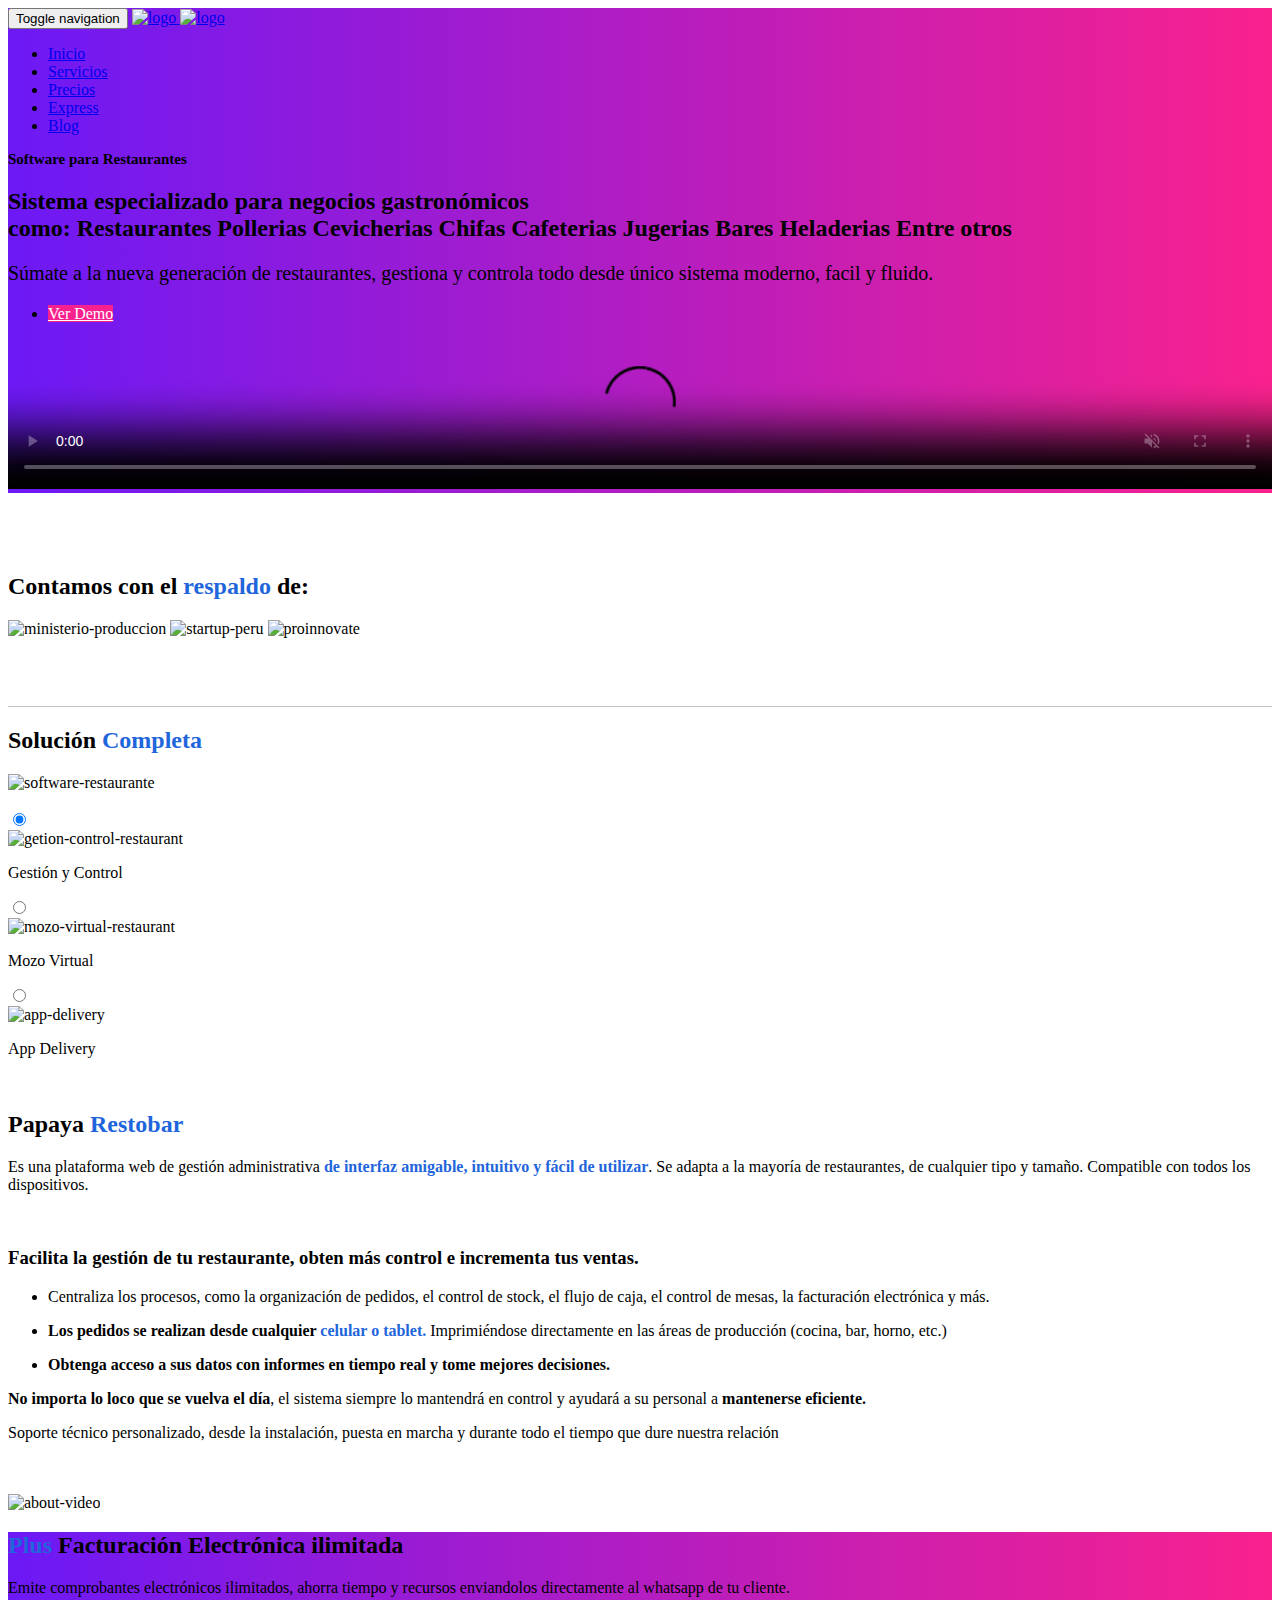
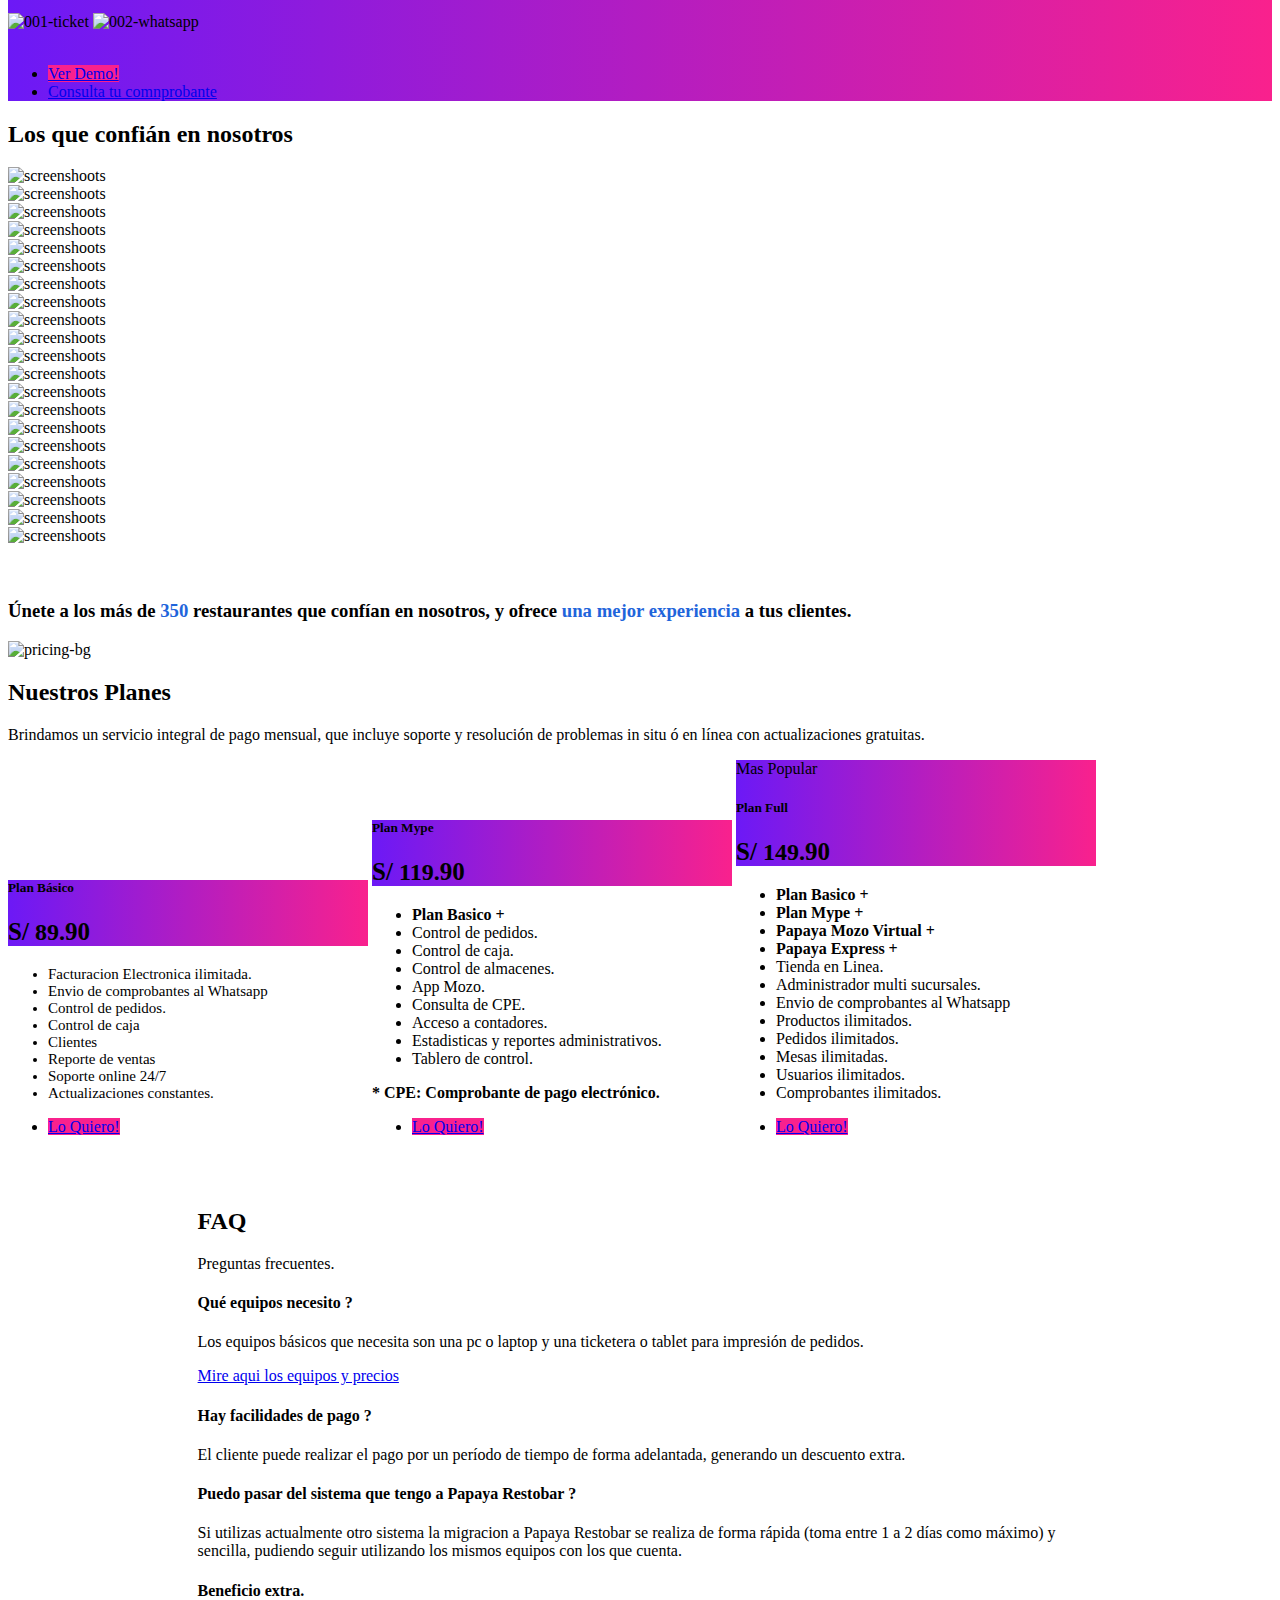
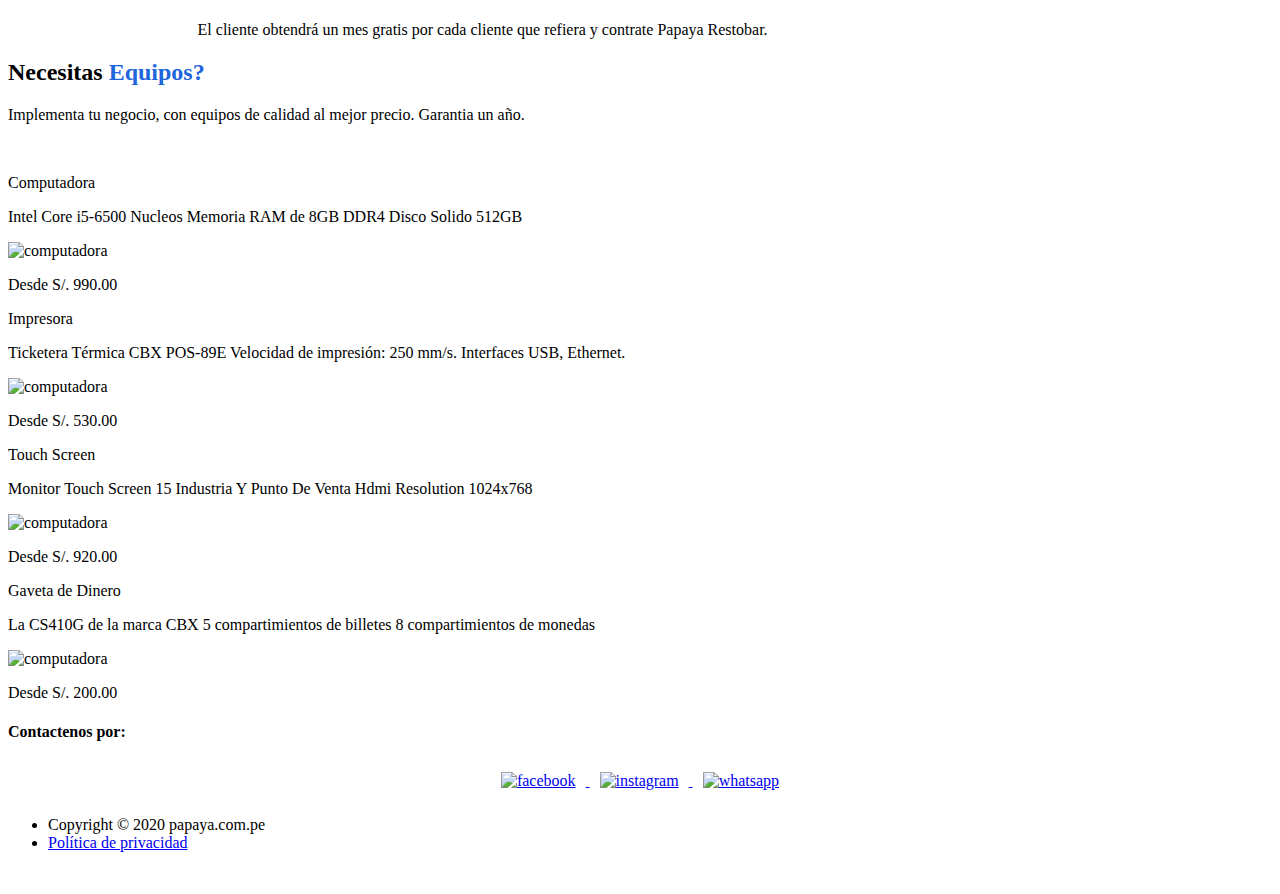
==== commit 016f59ae: "img" ====
--- a/index.html
+++ b/index.html
@@ -216,9 +216,23 @@
 		</div>
 
 
-		<!-- Start .feature-boxes  -->
-		
-		<!-- .header-features -->
+		<!-- contamos con el repaldo  -->		
+		<div class="container tab-fix">
+				<div class="text-center" style="padding: 60px 0 50px; border-bottom: 1px solid #c5c5c5;">
+					<div class="row">
+						<div class="col-md-8 col-md-offset-2">
+							<h2 class="heading">Contamos con el <span>respaldo</span> de:</h2>
+							<div class="content-img-respaldo">							
+								<img class="img-repaldo" src="./images/PRODUCE.png" alt="ministerio-produccion" title="ministerio-produccion">
+								<img class="img-repaldo" src="./images/sup.png" alt="startup-peru" title="startup-peru">
+								<img class="img-repaldo" src="./images/PI.png" alt="proinnovate" title="proinnovate">
+							</div>
+						</div>
+						<br>
+					</div>
+				</div><!-- .section-head -->
+		</div>
+		<!-- resplado -->
 		
 		
 		<!-- Start .about-section  -->
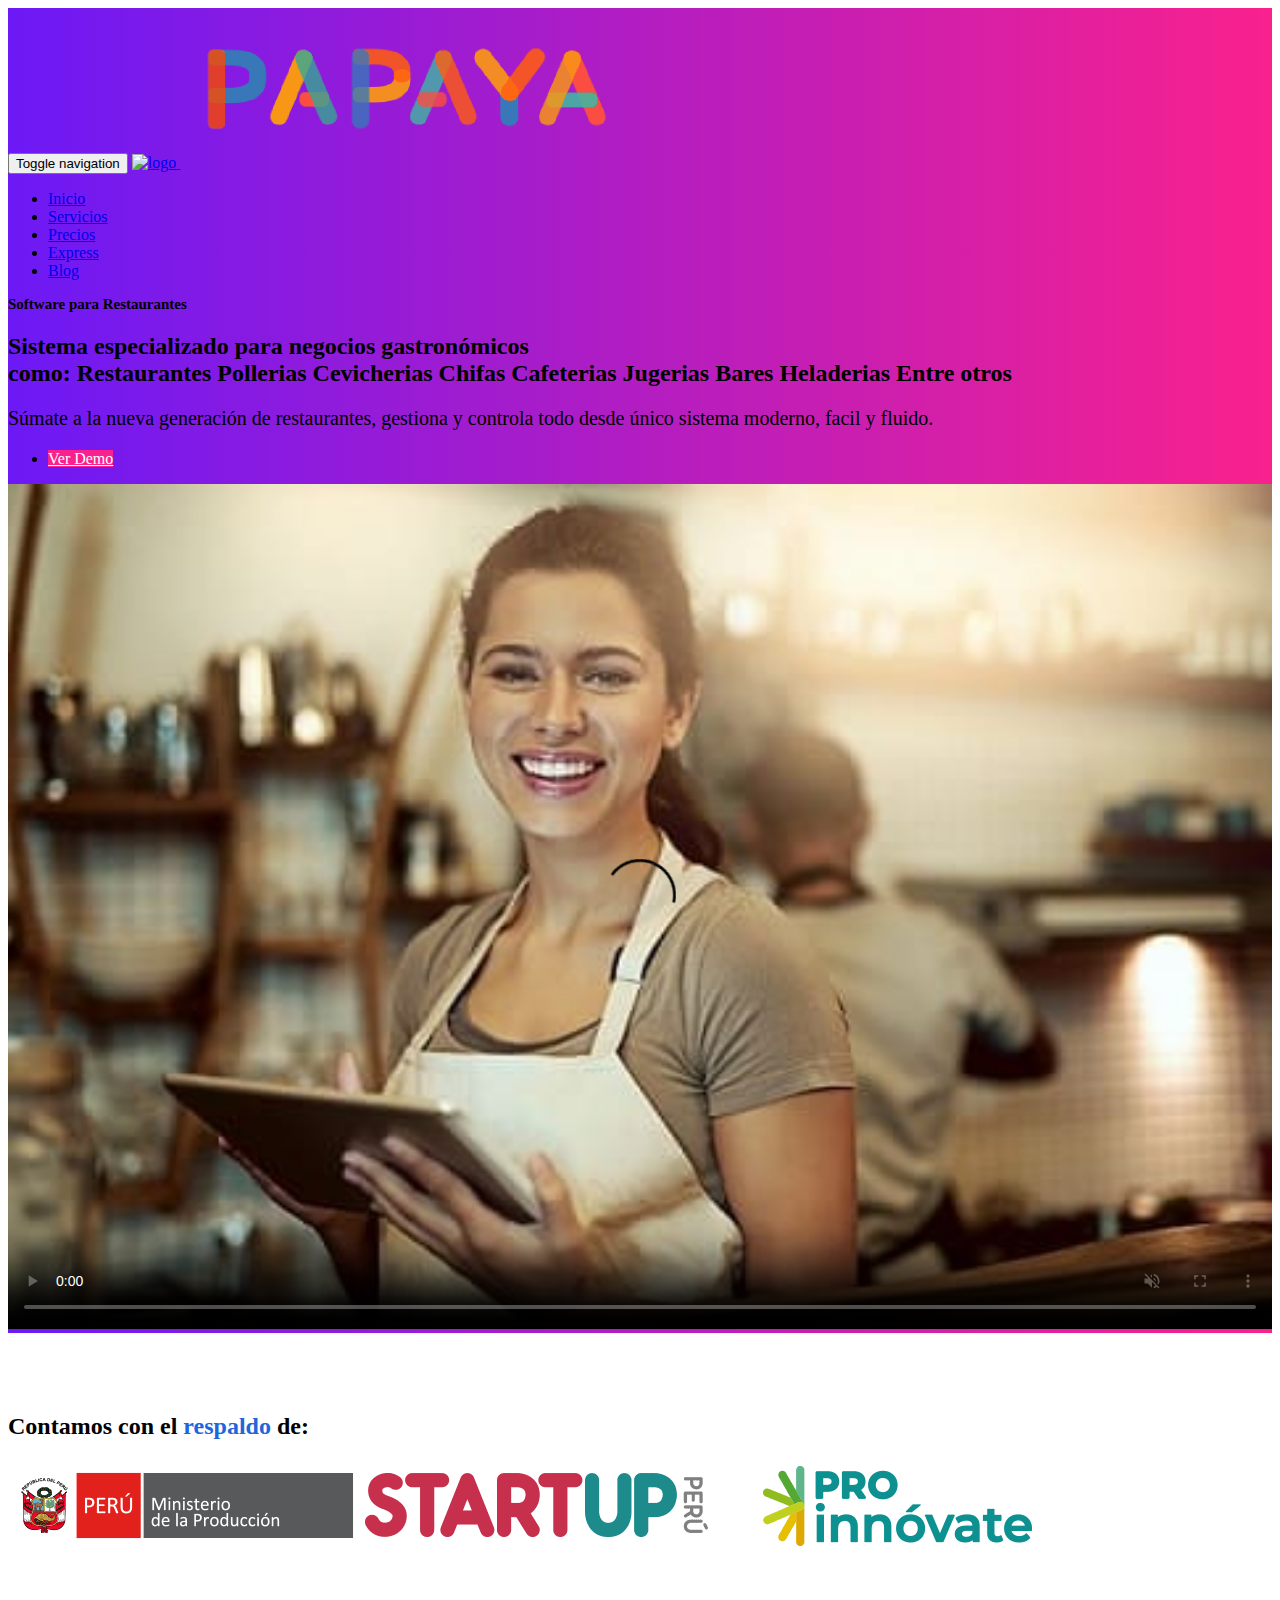
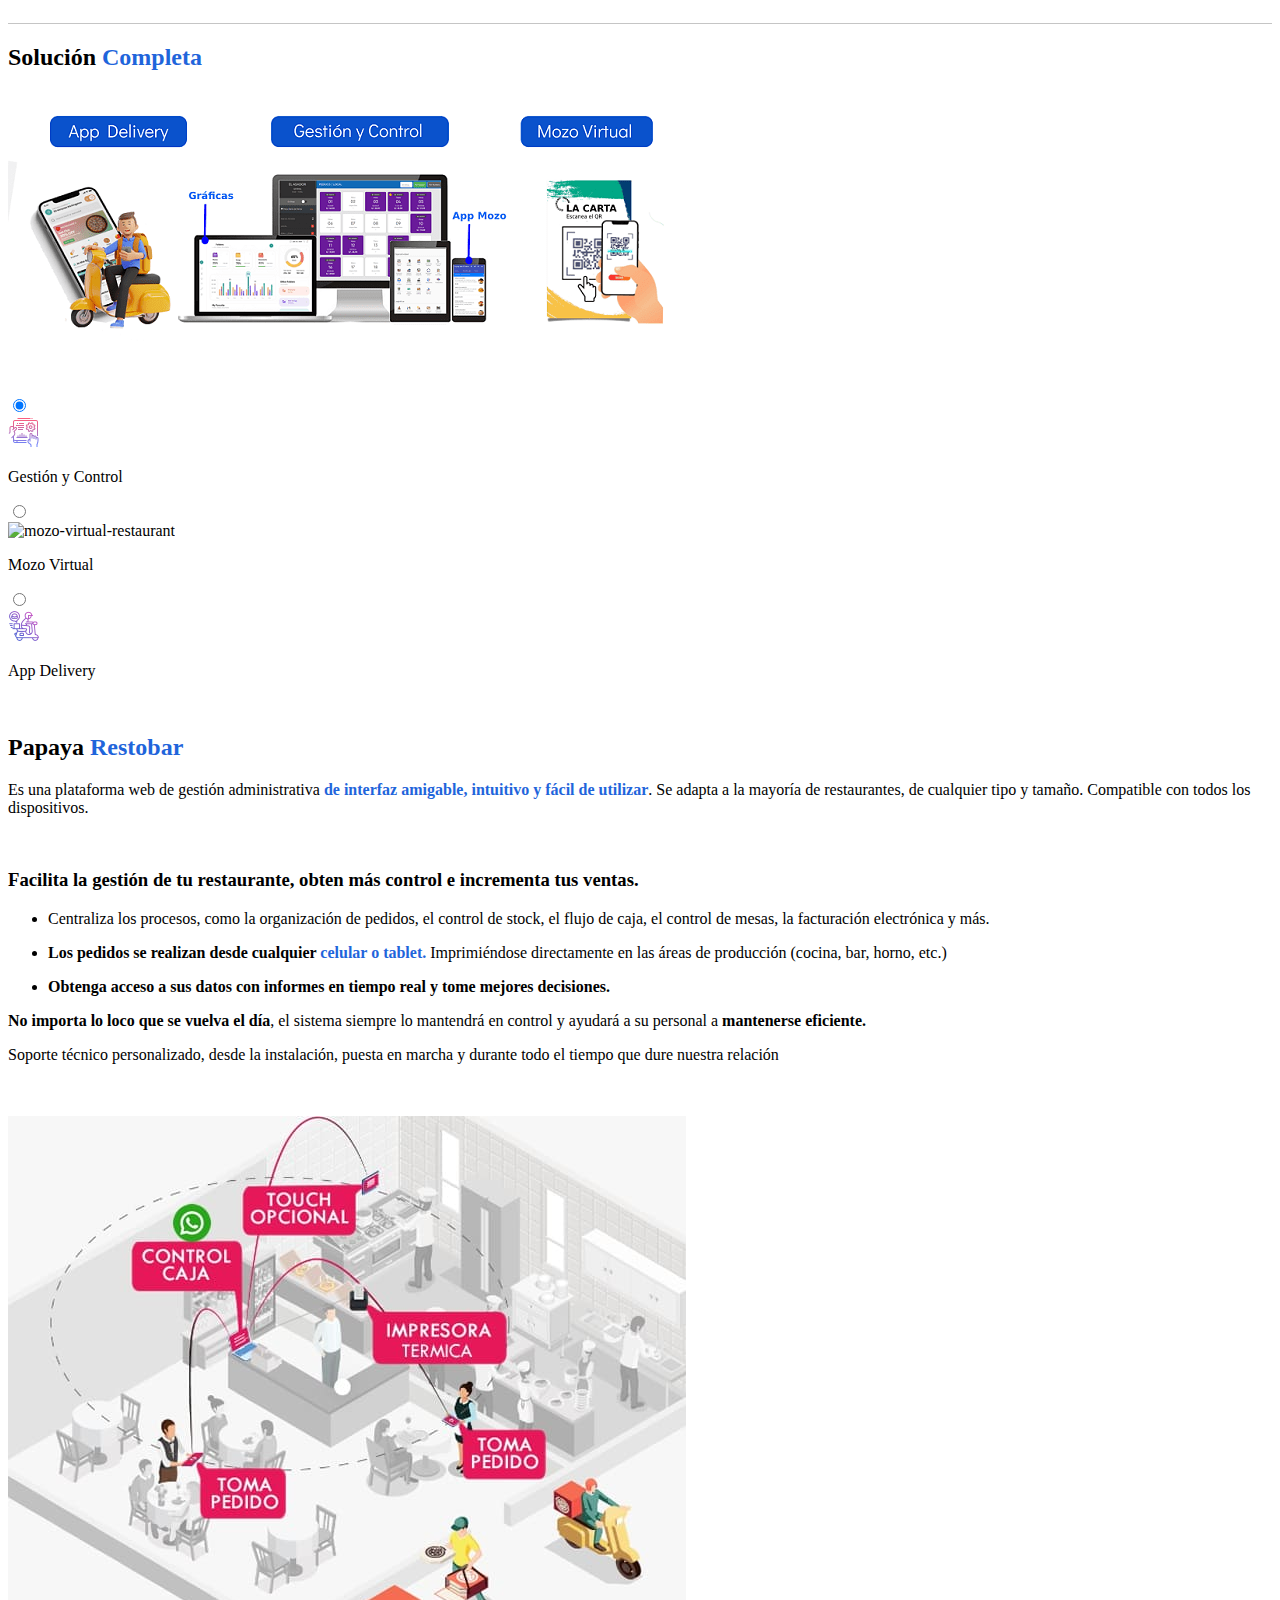
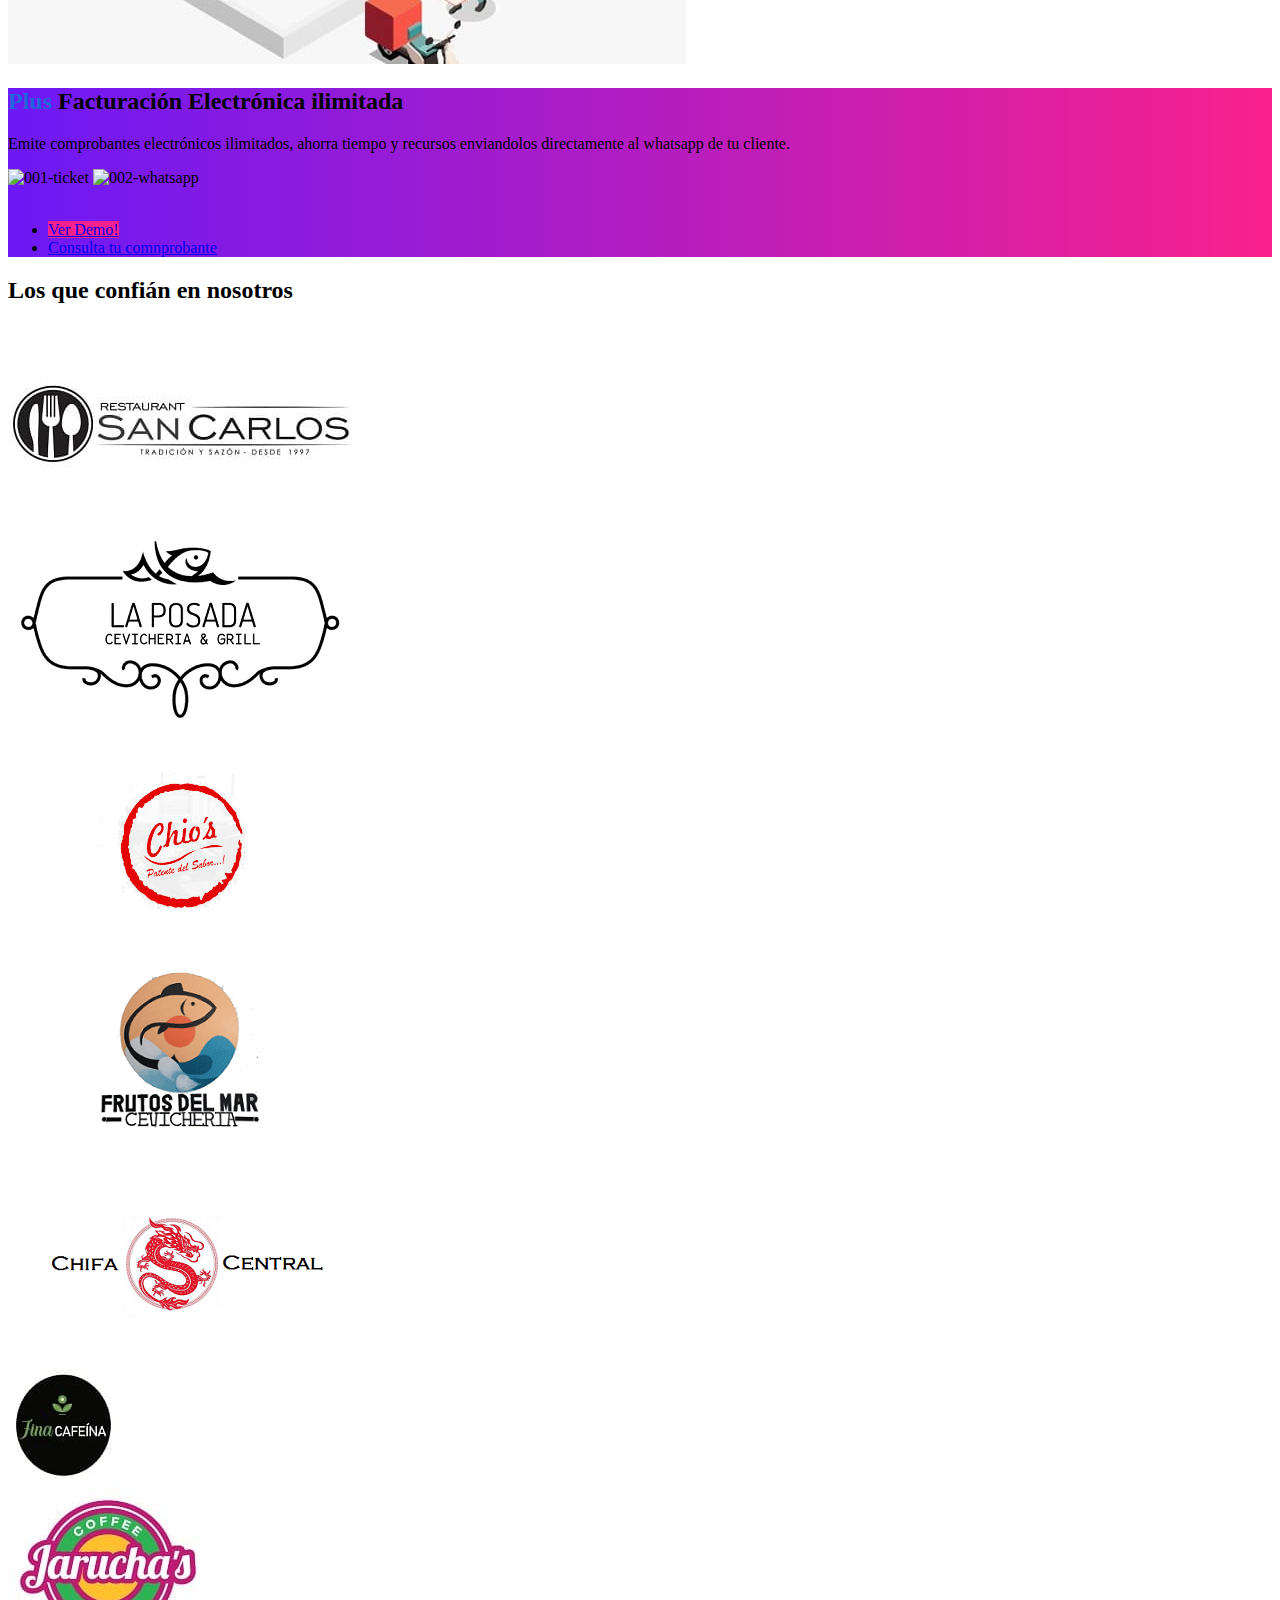
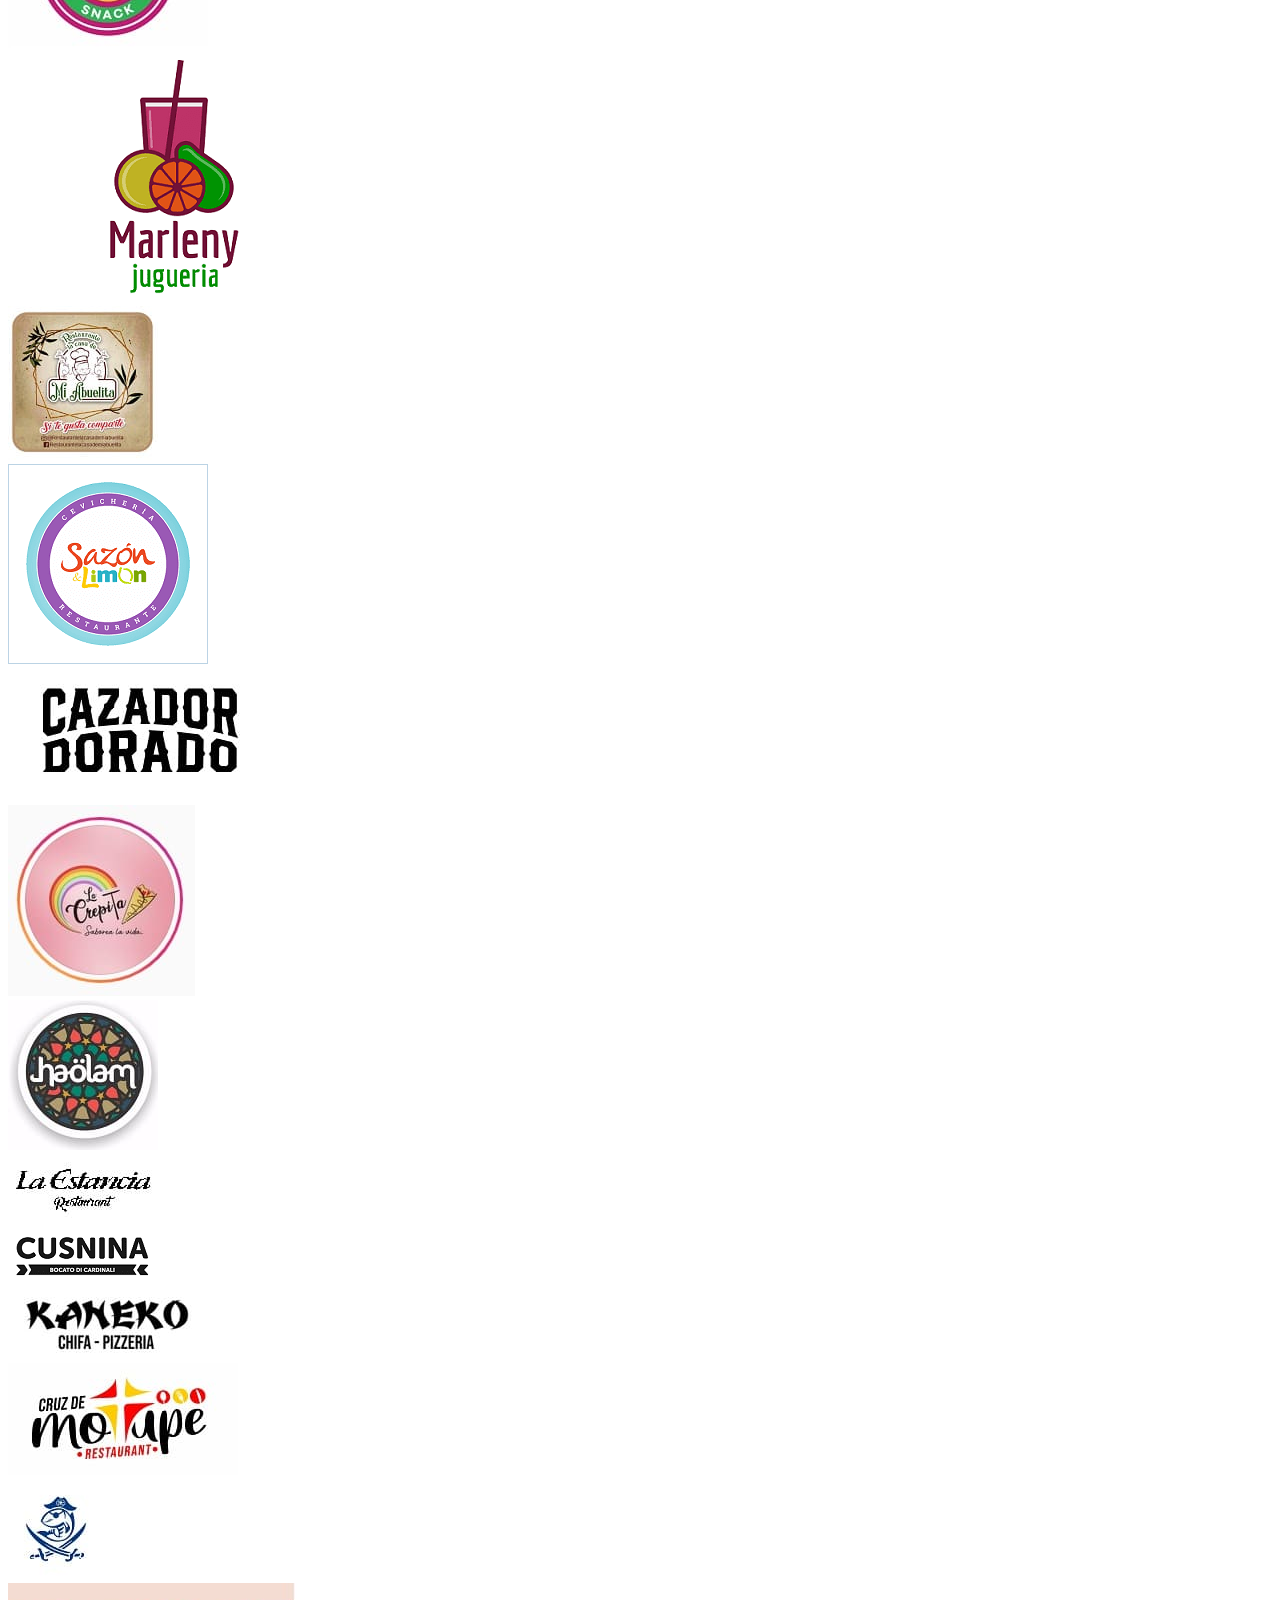
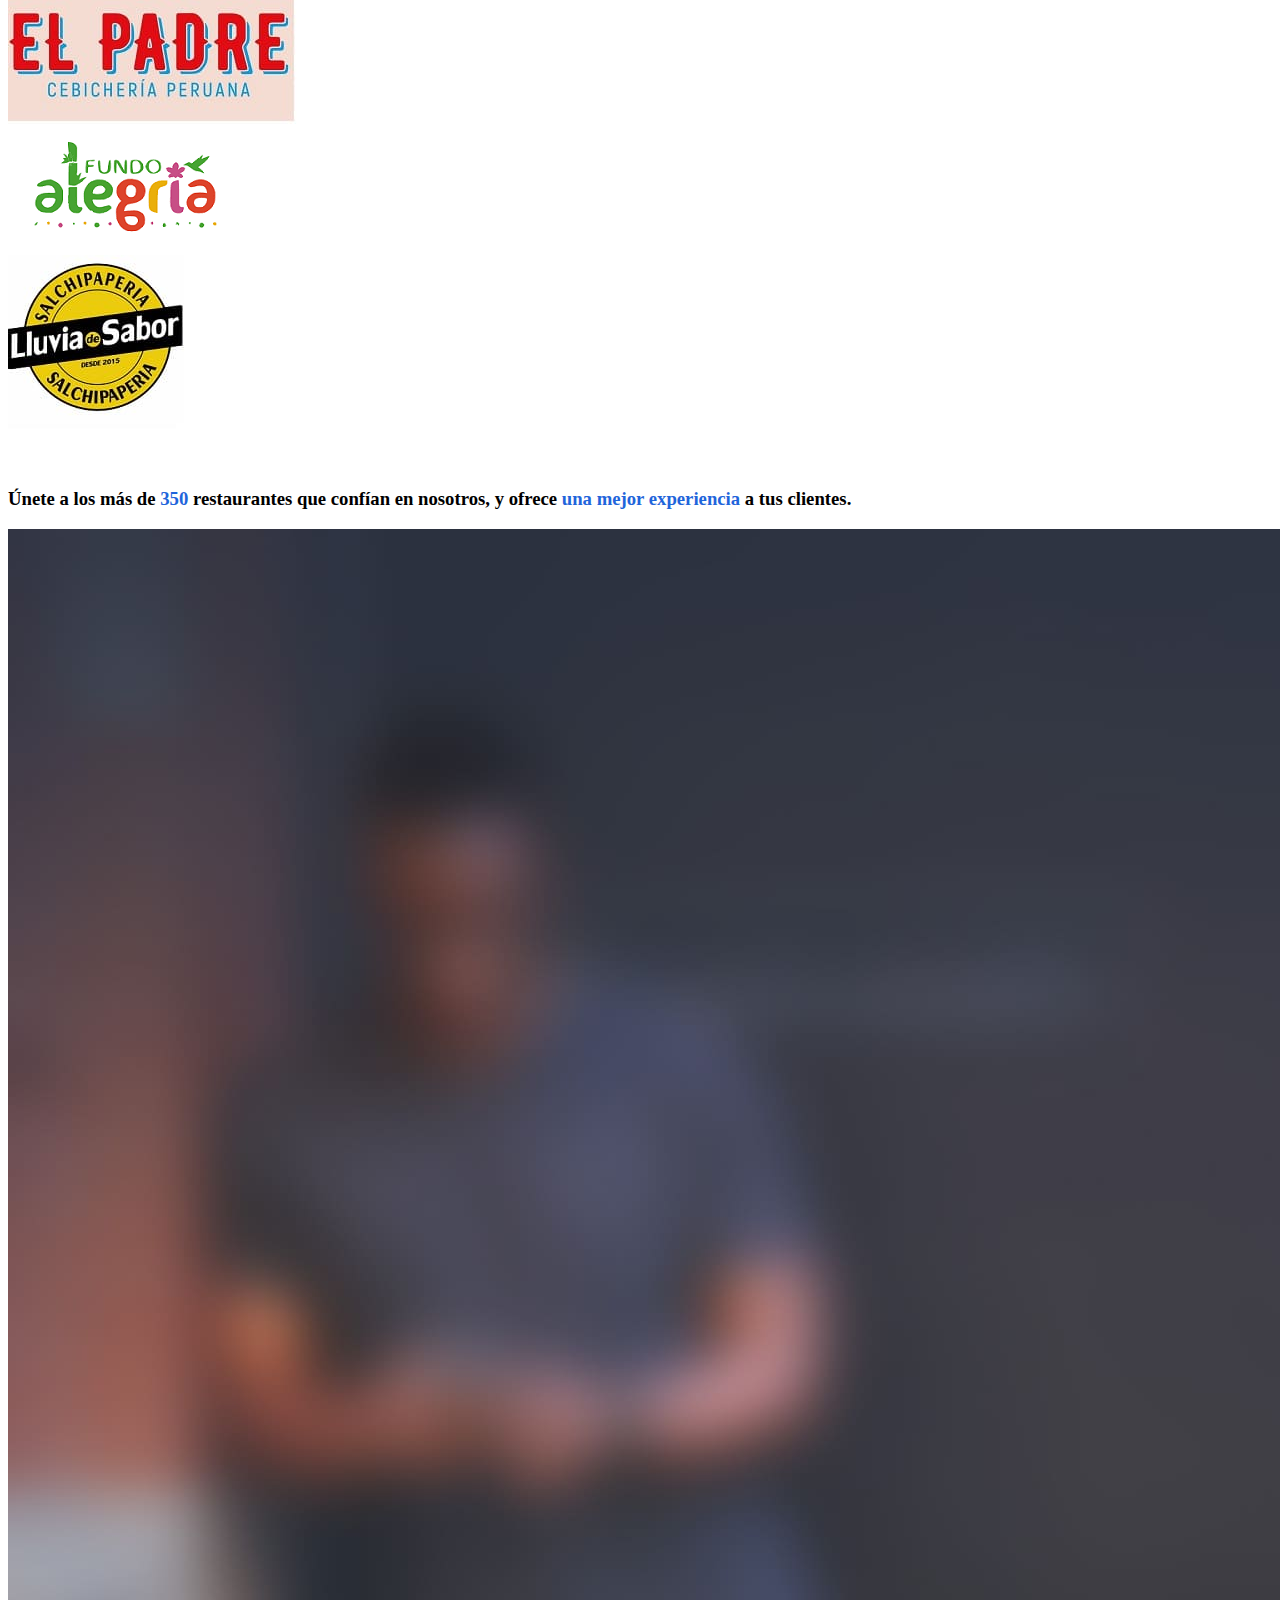
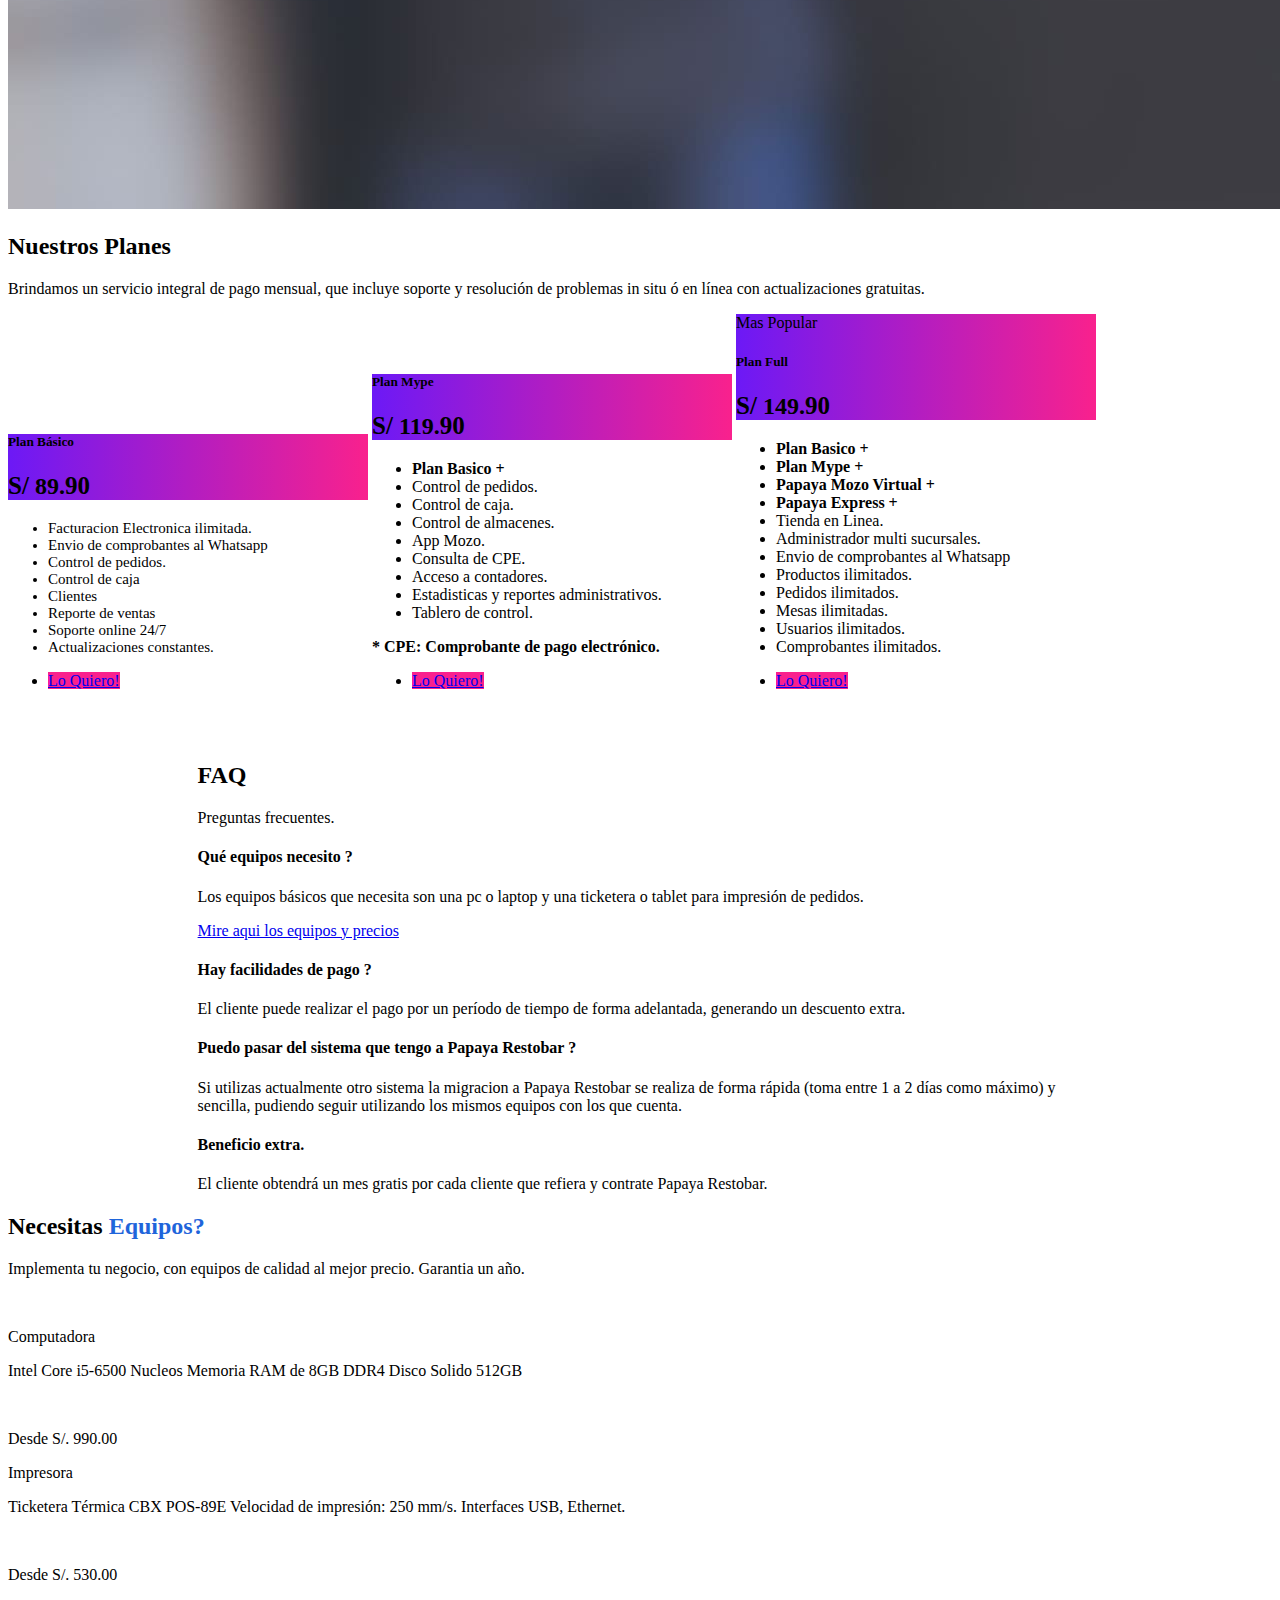
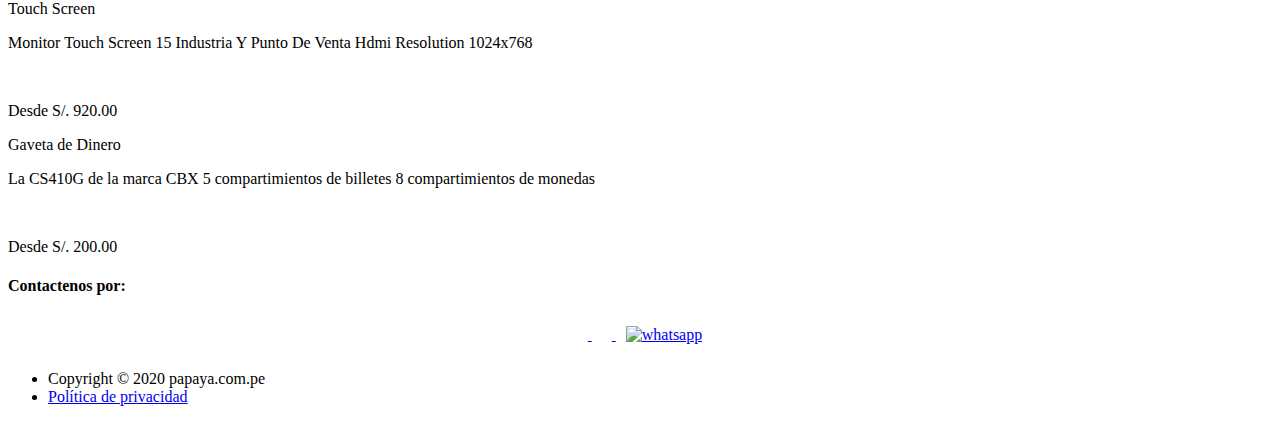
==== commit ddeb87b4: "resize img" ====
--- a/index.html
+++ b/index.html
@@ -47,7 +47,7 @@
 		<!-- Site Title  -->
 		<!-- <title>Papaya.com.pe</title> -->
 		<!-- Vendor Bundle CSS -->
-		<link rel="stylesheet" href="assets/css/vendor.bundle.css" >
+		<link rel="stylesheet" href="assets/css/vendor.bundle.css">
 		<!-- Custom styles for this template -->
 		<link href="assets/css/style.css?ver=131" rel="stylesheet">
 		<link href="assets/css/theme.css?ver=131" rel="stylesheet">
@@ -69,7 +69,7 @@
 		<!-- End Facebook Pixel Code -->
 
 		<!-- Meta Pixel Code 23-->
-		<script>
+		<script async>
 		!function(f,b,e,v,n,t,s)
 		{if(f.fbq)return;n=f.fbq=function(){n.callMethod?
 		n.callMethod.apply(n,arguments):n.queue.push(arguments)};
@@ -333,7 +333,7 @@
 						</div><!-- .col -->
 						<div class="col-md-6">
 							<div class="video wow fadeInRight video-tab" data-wow-duration=".5s">
-								<img src="images/escenario-video.fw.png" alt="about-video" title="about-video" />
+								<img src="images/escenario5.jpg" alt="about-video" title="about-video" />
 								<!-- <div class="video-overlay gradiant-background"></div> -->
 								<a href="https://www.youtube.com/watch?v=75YAHZyg_i4" class="video-play" data-effect="mfp-3d-unfold"><i class="fa fa-play"></i></a>
 							</div>
@@ -402,7 +402,7 @@
 						</div><!-- .col -->
 						<div class="col-md-6">
 							<div class="video wow fadeInRight video-tab" data-wow-duration=".5s">
-								<img src="images/video-2.png" alt="about-video" title="about-video"/>
+								<img src="images/video-2.jpg" alt="about-video" title="about-video"/>
 								<a href="https://www.youtube.com/watch?v=7LQv-dDpTu4" class="video-play" data-effect="mfp-3d-unfold"><i class="fa fa-play"></i></a>
 							</div>
 						</div>						
@@ -560,27 +560,27 @@
 						<h2 class="heading">Los que confián en nosotros</h2>
 						<div class="tab-fix">
 							<div class="image-carousel has-carousel slide-screen owl-carousel owl-theme"  data-items="5" data-center="true" data-loop="true" data-auto="true" data-dots="false" data-navs="false">
-								<div class="item"><img src="images/clients/lc-1.jpg" alt="screenshoots" title="clientes" /></div>
-								<div class="item"><img src="images/clients/lc-2.png" alt="screenshoots" title="clientes" /></div>
-								<div class="item"><img src="images/clients/lc-3.png" alt="screenshoots" title="clientes" /></div>
-								<div class="item"><img src="images/clients/lc-4.png" alt="screenshoots" title="clientes" /></div>
-								<div class="item"><img src="images/clients/lc-5.png" alt="screenshoots" title="clientes" /></div>
-								<div class="item"><img src="images/clients/lc-6.jpg" alt="screenshoots" title="clientes" /></div>					
-								<div class="item"><img src="images/clients/lc-7.jpeg" alt="screenshoots" title="clientes" /></div>
-								<div class="item"><img src="images/clients/lc-8.png" alt="screenshoots" title="clientes" /></div>
-								<div class="item"><img src="images/clients/lc-9.jpg" alt="screenshoots" title="clientes" /></div>
-								<div class="item"><img src="images/clients/lc-10.png" alt="screenshoots" title="clientes" /></div>
-								<div class="item"><img src="images/clients/lc-12.jpg" alt="screenshoots" title="clientes" /></div>
-								<div class="item"><img src="images/clients/lc-13.jpg" alt="screenshoots" title="clientes" /></div>
-								<div class="item"><img src="images/clients/lc-14.jpg" alt="screenshoots" title="clientes" /></div>
-								<div class="item"><img src="images/clients/lc-15.jpg" alt="screenshoots" title="clientes" /></div>
-								<div class="item"><img src="images/clients/lc-16.png" alt="screenshoots" title="clientes" /></div>
-								<div class="item"><img src="images/clients/lc-17.jpg" alt="screenshoots" title="clientes" /></div>					
-								<div class="item"><img src="images/clients/lc-18.jpg" alt="screenshoots" title="clientes" /></div>
-								<div class="item"><img src="images/clients/lc-19.jpg" alt="screenshoots" title="clientes" /></div>
-								<div class="item"><img src="images/clients/lc-20.jpg" alt="screenshoots" title="clientes" /></div>
-								<div class="item"><img src="images/clients/lc-21.png" alt="screenshoots" title="clientes" /></div>
-								<div class="item"><img src="images/clients/lc-22.jpg" alt="screenshoots" title="clientes" /></div>
+								<div class="item"><img loading="lazy" src="images/clients/lc-1.jpg" alt="screenshoots" title="clientes" /></div>
+								<div class="item"><img loading="lazy" src="images/clients/lc-2.png" alt="screenshoots" title="clientes" /></div>
+								<div class="item"><img loading="lazy" src="images/clients/lc-3.png" alt="screenshoots" title="clientes" /></div>
+								<div class="item"><img loading="lazy" src="images/clients/lc-4.png" alt="screenshoots" title="clientes" /></div>
+								<div class="item"><img loading="lazy" src="images/clients/lc-5.png" alt="screenshoots" title="clientes" /></div>
+								<div class="item"><img loading="lazy" src="images/clients/lc-6.jpg" alt="screenshoots" title="clientes" /></div>					
+								<div class="item"><img loading="lazy" src="images/clients/lc-7.jpeg" alt="screenshoots" title="clientes" /></div>
+								<div class="item"><img loading="lazy" src="images/clients/lc-8.png" alt="screenshoots" title="clientes" /></div>
+								<div class="item"><img loading="lazy" src="images/clients/lc-9.jpg" alt="screenshoots" title="clientes" /></div>
+								<div class="item"><img loading="lazy" src="images/clients/lc-10.png" alt="screenshoots" title="clientes" /></div>
+								<div class="item"><img loading="lazy" src="images/clients/lc-12.jpg" alt="screenshoots" title="clientes" /></div>
+								<div class="item"><img loading="lazy" src="images/clients/lc-13.jpg" alt="screenshoots" title="clientes" /></div>
+								<div class="item"><img loading="lazy" src="images/clients/lc-14.jpg" alt="screenshoots" title="clientes" /></div>
+								<div class="item"><img loading="lazy" src="images/clients/lc-15.jpg" alt="screenshoots" title="clientes" /></div>
+								<div class="item"><img loading="lazy" src="images/clients/lc-16.png" alt="screenshoots" title="clientes" /></div>
+								<div class="item"><img loading="lazy" src="images/clients/lc-17.jpg" alt="screenshoots" title="clientes" /></div>					
+								<div class="item"><img loading="lazy" src="images/clients/lc-18.jpg" alt="screenshoots" title="clientes" /></div>
+								<div class="item"><img loading="lazy" src="images/clients/lc-19.jpg" alt="screenshoots" title="clientes" /></div>
+								<div class="item"><img loading="lazy" src="images/clients/lc-20.jpg" alt="screenshoots" title="clientes" /></div>
+								<div class="item"><img loading="lazy" src="images/clients/lc-21.png" alt="screenshoots" title="clientes" /></div>
+								<div class="item"><img loading="lazy" src="images/clients/lc-22.jpg" alt="screenshoots" title="clientes" /></div>
 							</div>
 						</div>
 							<!-- <div class="item"><img src="images/clients/all-c.png" width="" alt="screenshoots" /></div> -->
@@ -832,7 +832,7 @@
 										<p class="sub-title">Intel Core i5-6500  Nucleos											
 											Memoria RAM de 8GB DDR4
 											Disco Solido 512GB</p>
-										<img src="./images/e-computadora-completa.PNG" alt="computadora" title="computadora">
+										<img loading="lazy" src="./images/e-computadora-completa.PNG" alt="computadora" title="computadora">
 										<p class="price">Desde <span>S/. 990.00</span></p>
 									</div>
 								</div>
@@ -843,7 +843,7 @@
 											Ticketera Térmica CBX POS-89E
 											Velocidad de impresión: 250 mm/s.											
 											Interfaces USB, Ethernet.</p>
-										<img src="./images/e-impresora-cbx.PNG" alt="computadora" title="computadora">
+										<img loading="lazy" src="./images/e-impresora-cbx.PNG" alt="computadora" title="computadora">
 										<p class="price">Desde <span>S/. 530.00</span></p>
 									</div>
 								</div>
@@ -854,7 +854,7 @@
 											Monitor Touch Screen 15 
 											Industria Y Punto De Venta Hdmi
 											Resolution 1024x768</p>
-										<img src="./images/e-touch-screen.png" alt="computadora" title="computadora">
+										<img loading="lazy" src="./images/e-touch-screen.png" alt="computadora" title="computadora">
 										<p class="price">Desde <span>S/. 920.00</span></p>
 									</div>
 								</div>
@@ -865,7 +865,7 @@
 											La CS410G de la marca CBX
 											5 compartimientos de billetes
 											8 compartimientos de monedas</p>
-										<img src="./images/e-gaveta.jpg" alt="computadora" title="computadora">
+										<img loading="lazy" src="./images/e-gaveta.jpg" alt="computadora" title="computadora">
 										<p class="price">Desde <span>S/. 200.00</span></p>
 									</div>
 								</div>
@@ -885,13 +885,13 @@
 					<div style="display: flex; justify-content: center;">
 						<div class="wow fadeIn" data-wow-duration="1s">
 							<a href="https://www.facebook.com/papaya.com.pe" target="_blank">
-								<img src="images/001-facebook.png" style="padding: 10px; cursor: pointer;" alt="facebook" title="facebook">
+								<img loading="lazy" src="images/001-facebook.png" style="padding: 10px; cursor: pointer;" alt="facebook" title="facebook">
 							</a>
 							<a href="https://www.instagram.com/papaya.com.pe" target="_blank">
-								<img src="images/003-instagram.png" style="padding: 10px; cursor: pointer;" alt="instagram" title="instagram">
+								<img loading="lazy" src="images/003-instagram.png" style="padding: 10px; cursor: pointer;" alt="instagram" title="instagram">
 							</a>
 							<a href="https://api.whatsapp.com/send?phone=51934746830" target="_blank">
-								<img src="images/002-whatsapp.png" style="padding: 10px; cursor: pointer;" alt="whatsapp" title="whatsapp">
+								<img loading="lazy" src="images/002-whatsapp.png" style="padding: 10px; cursor: pointer;" alt="whatsapp" title="whatsapp">
 							</a>
 						</div>
 					</div>
@@ -914,7 +914,7 @@
 		</div><!-- .footer-section  -->
 		
 		<!-- Preloader !remove please if you do not want -->
-		<div id="preloader"><div id="status">&nbsp;</div></div> 
+		<!-- <div id="preloader"><div id="status">&nbsp;</div></div>  -->
 		<!-- Preloader End -->
 		
 		<!-- Google Map Script -->
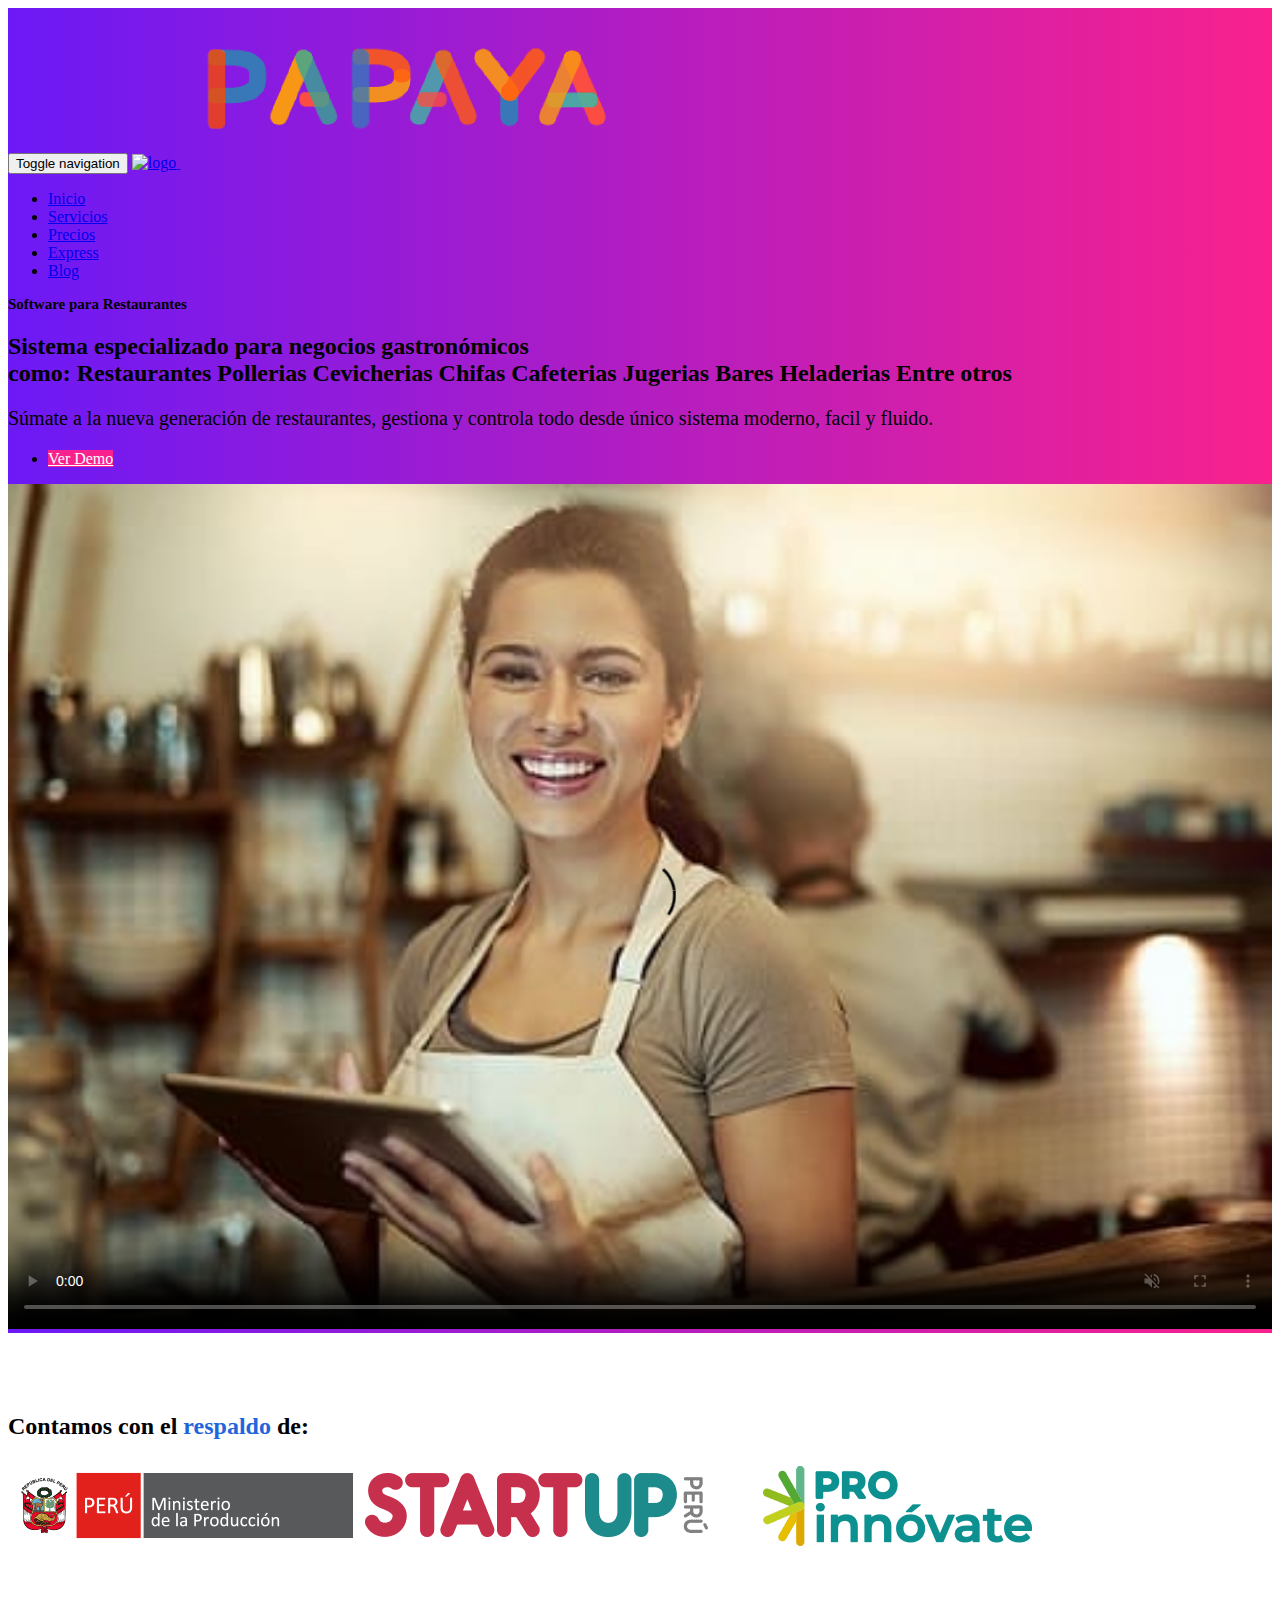
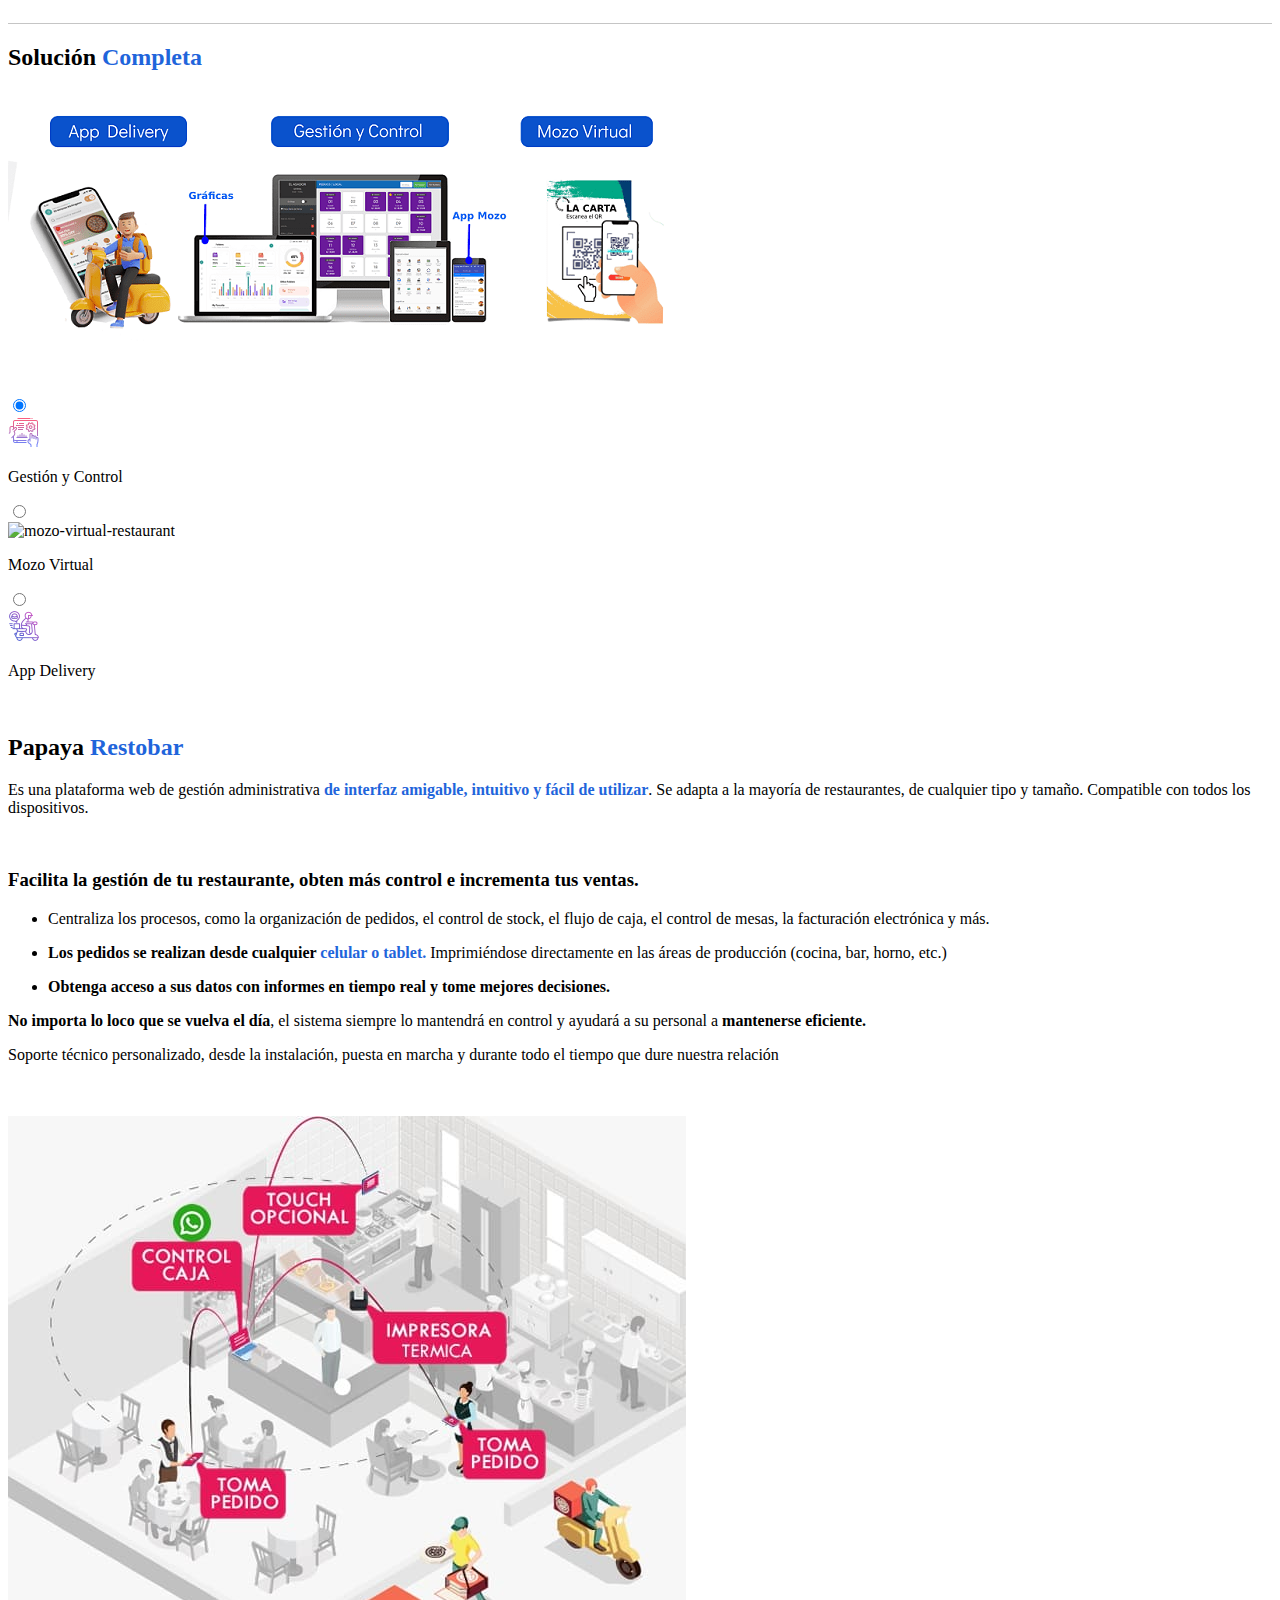
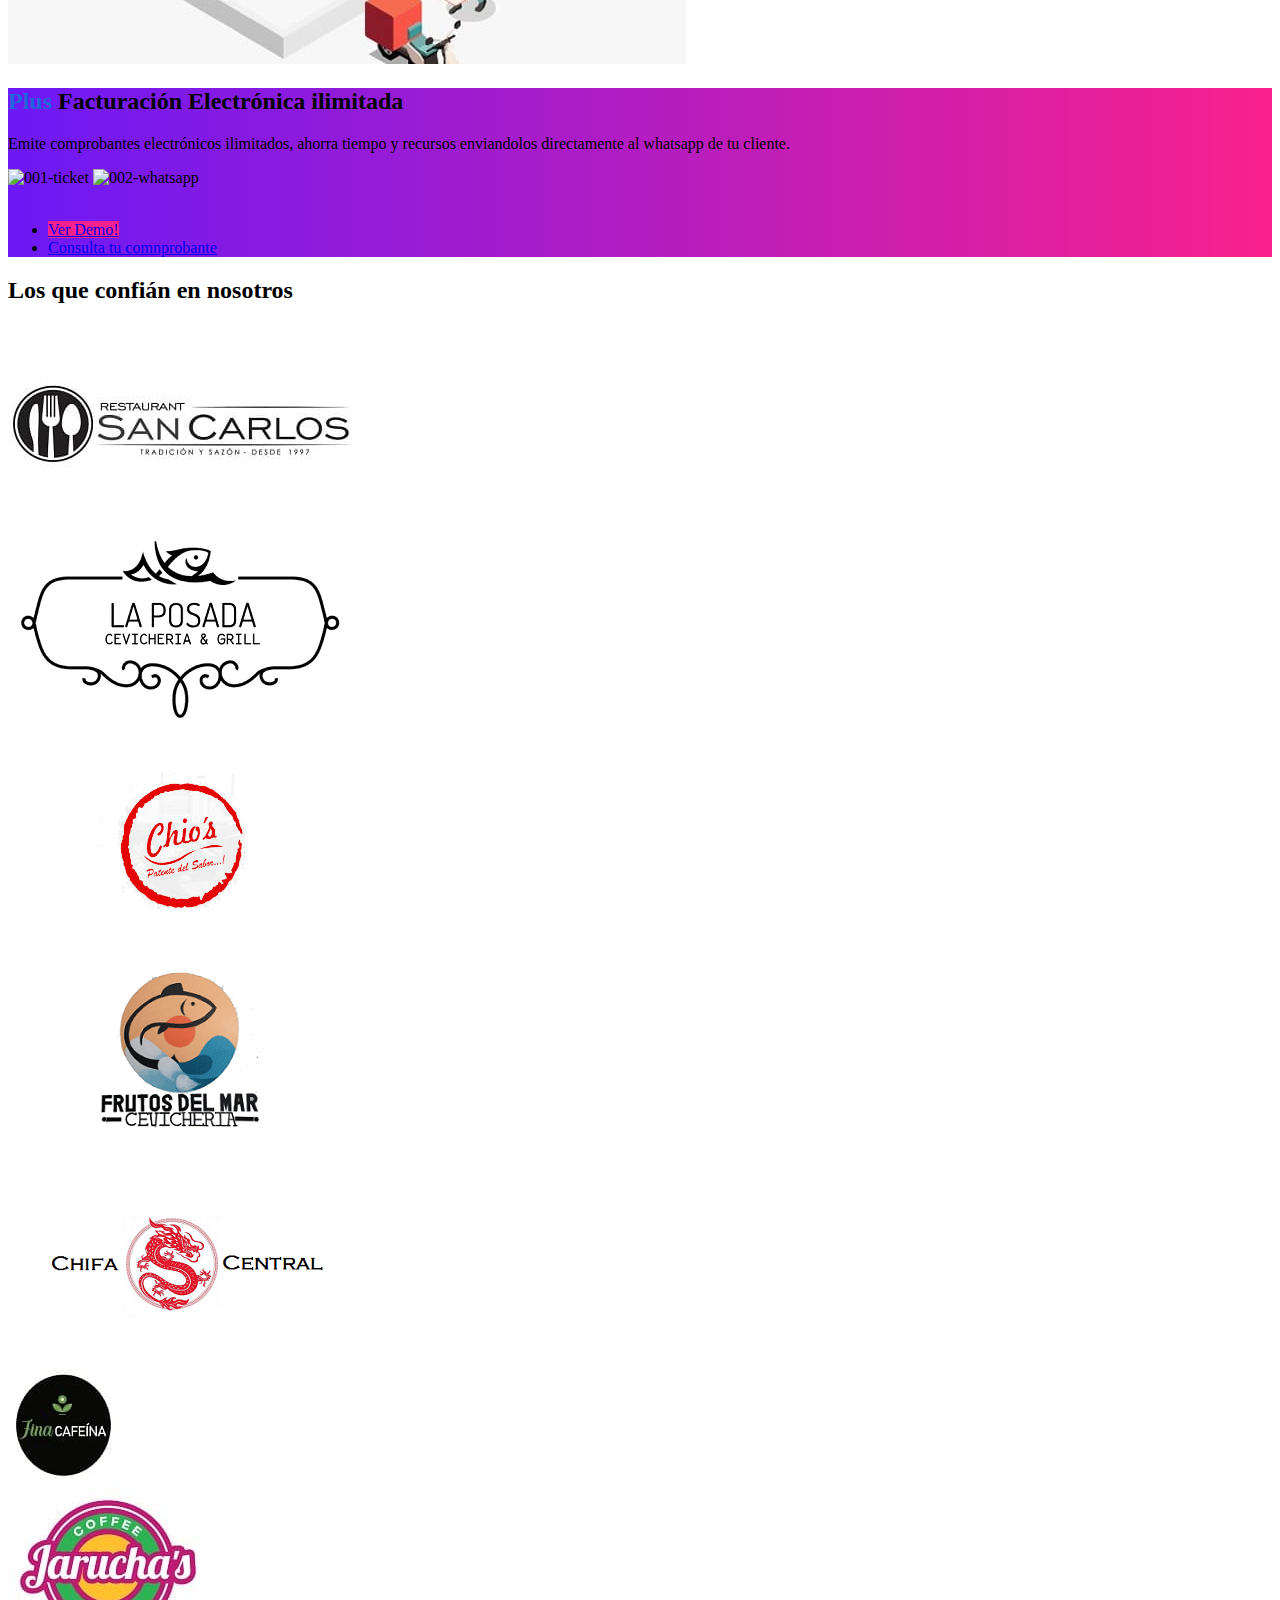
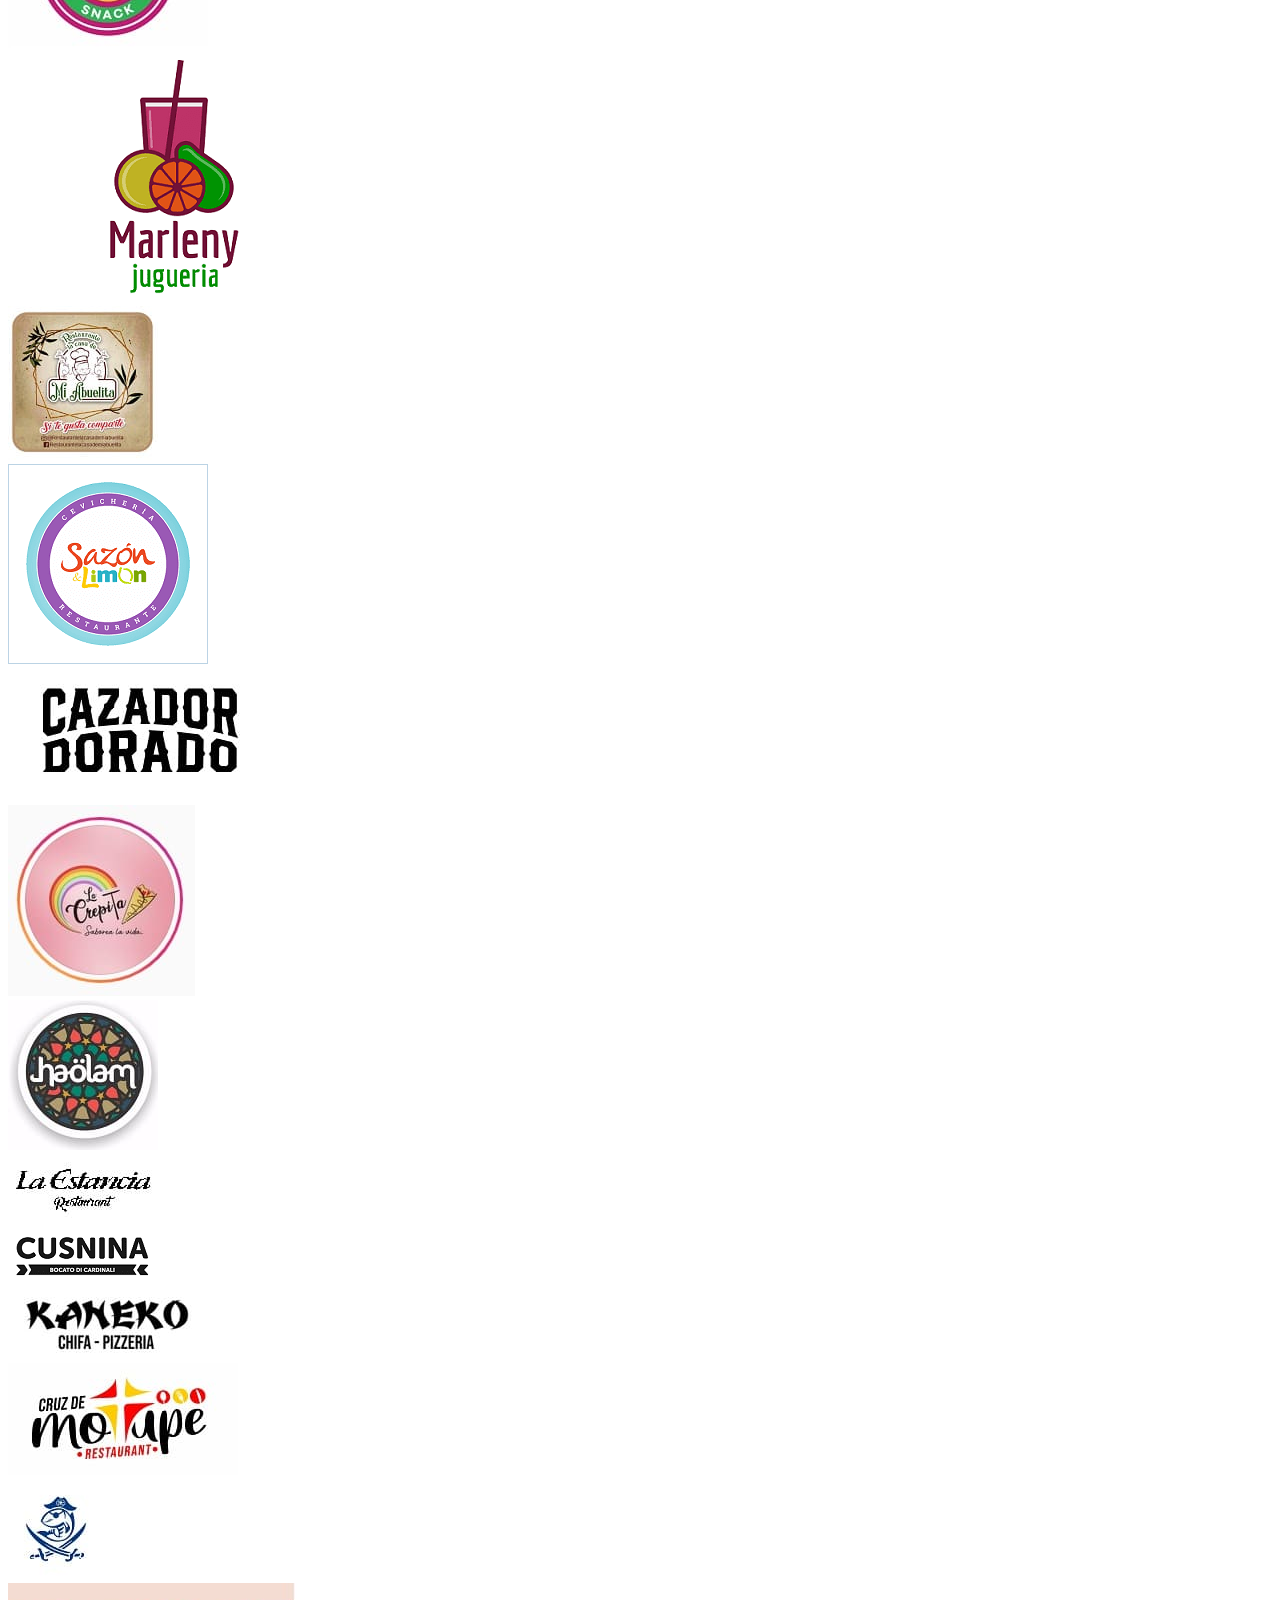
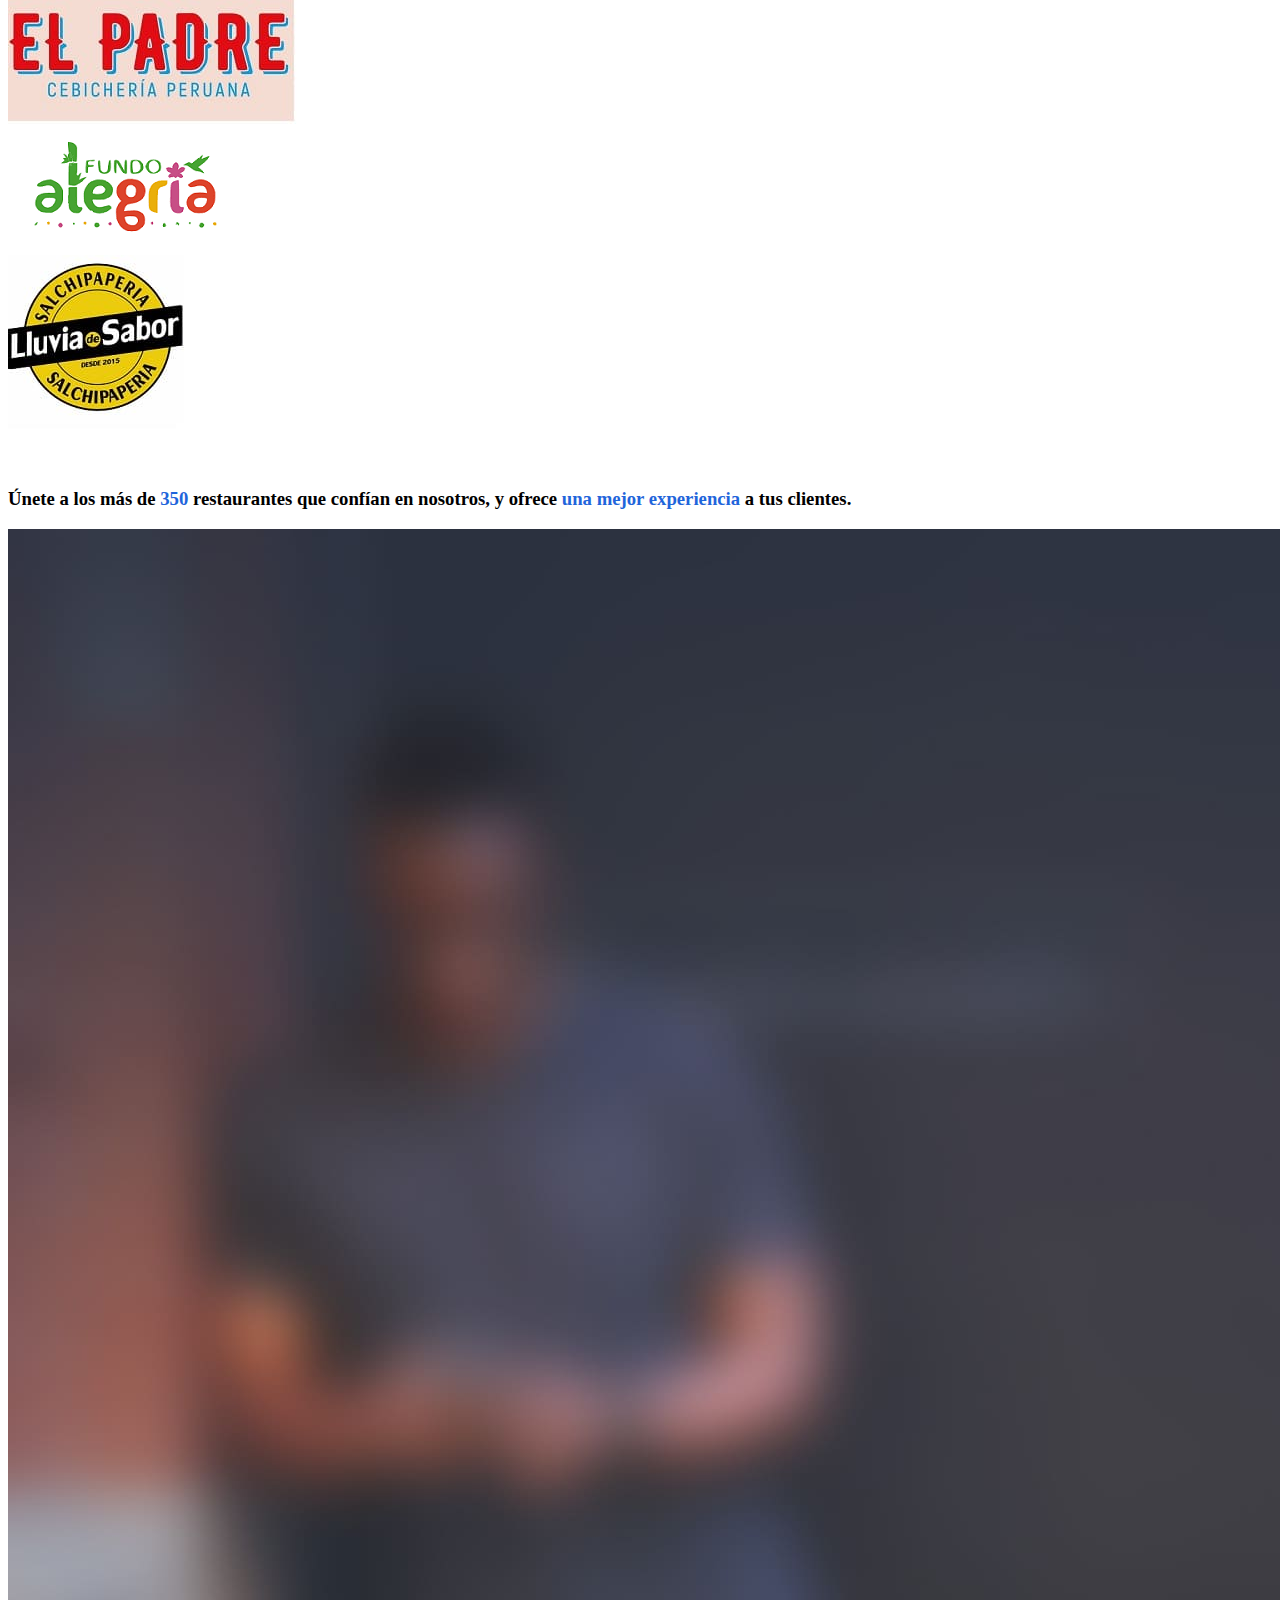
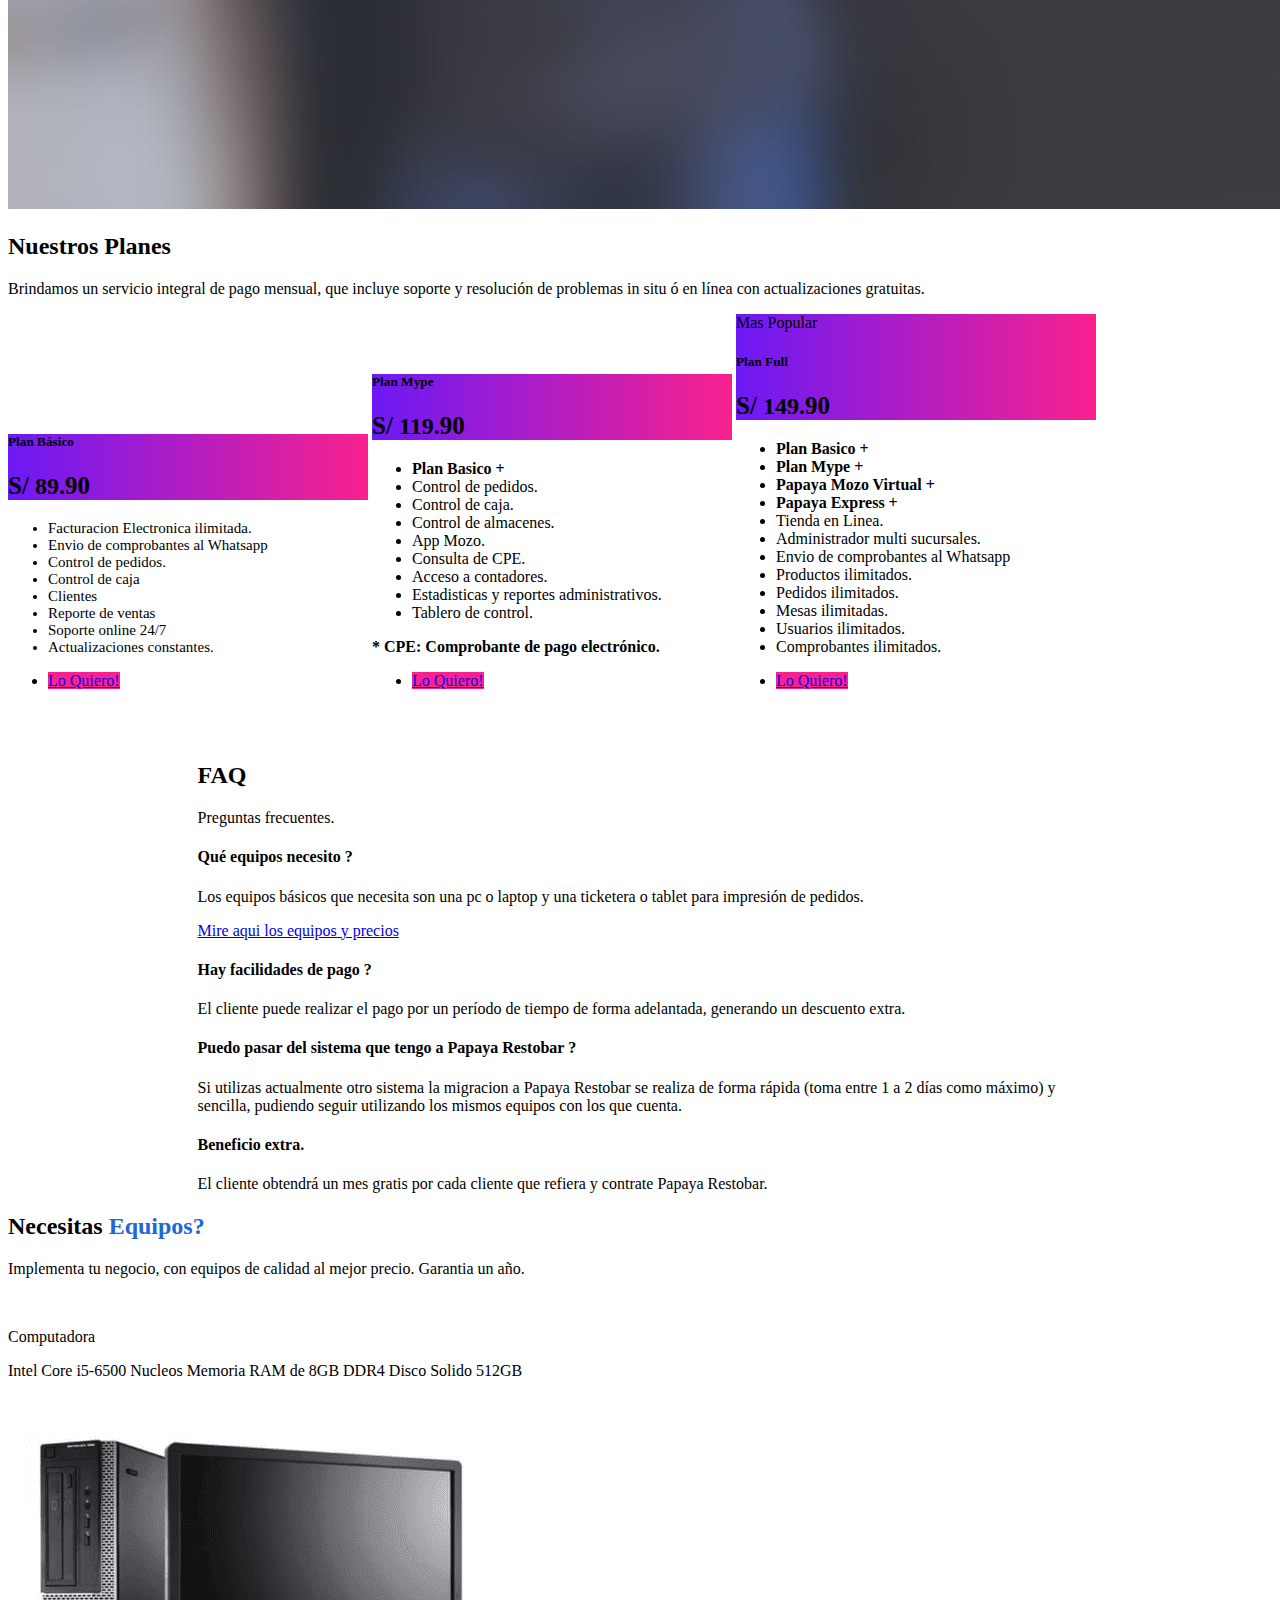
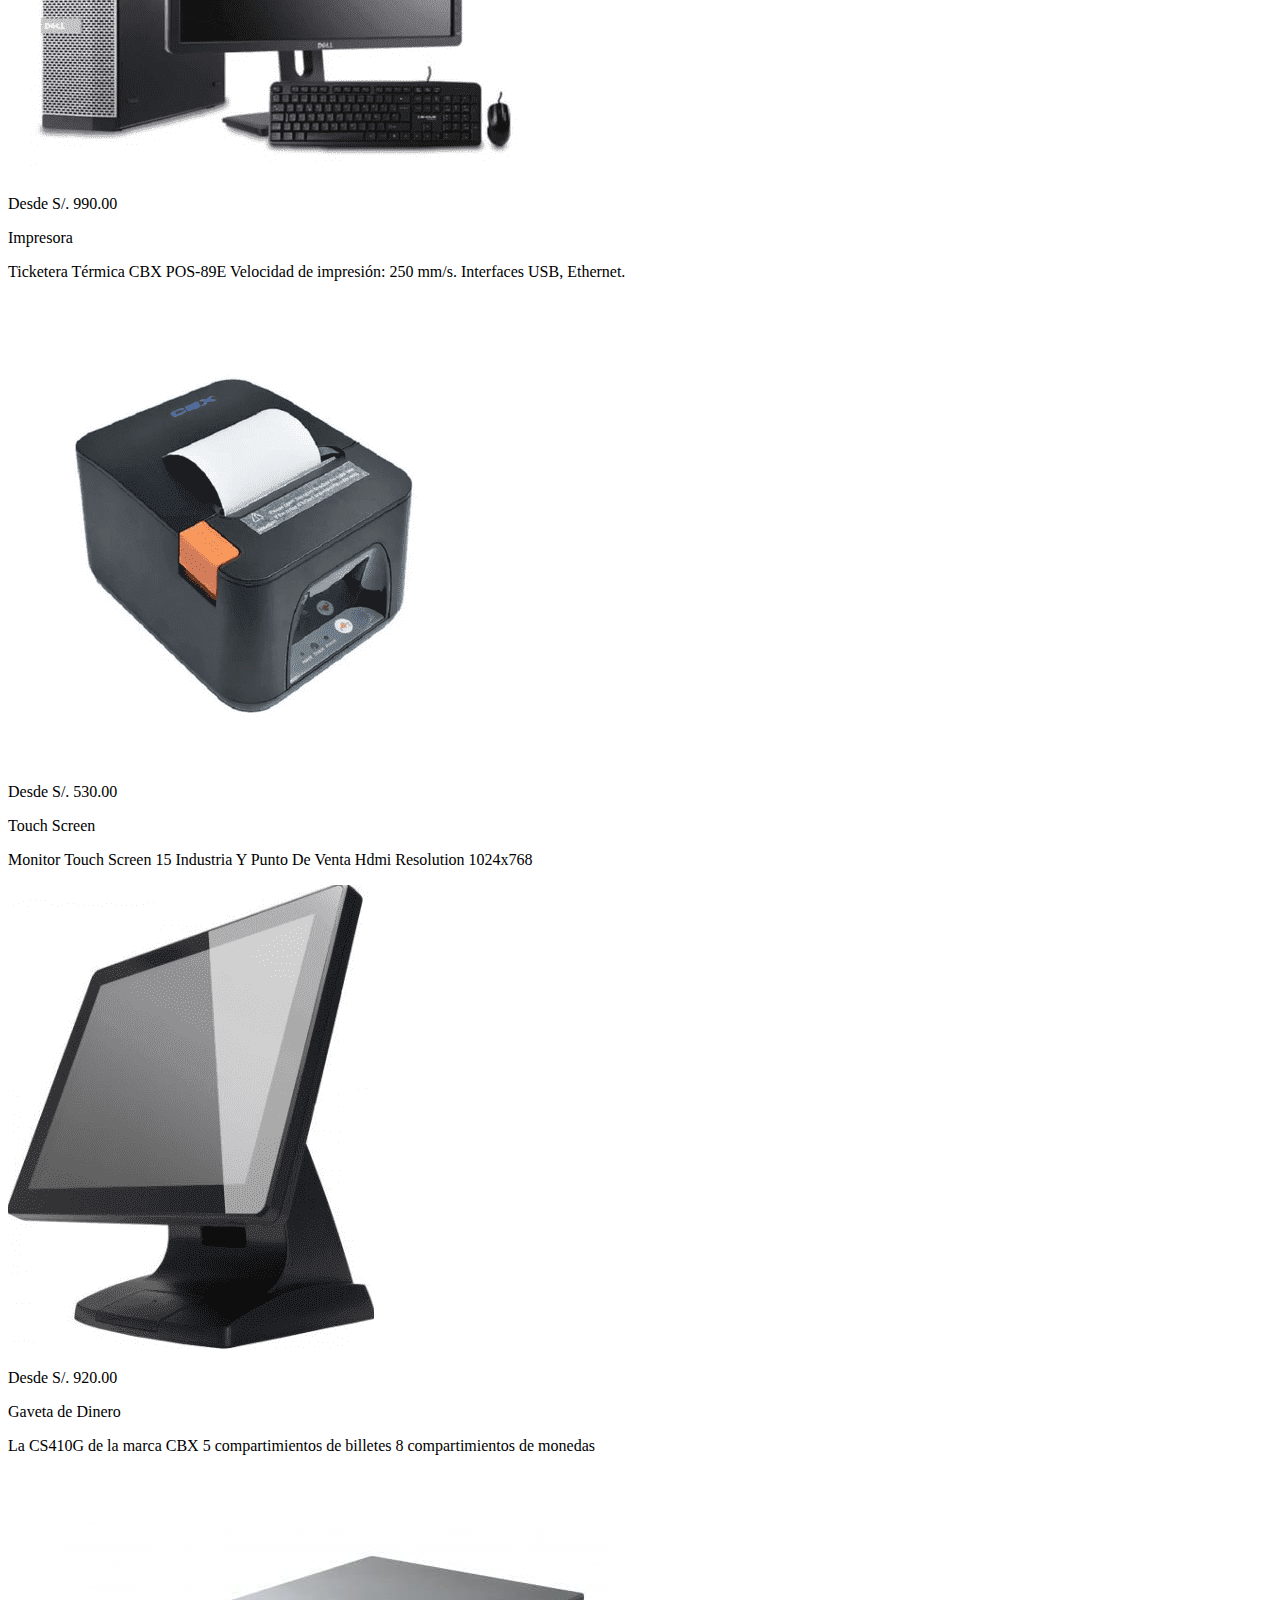
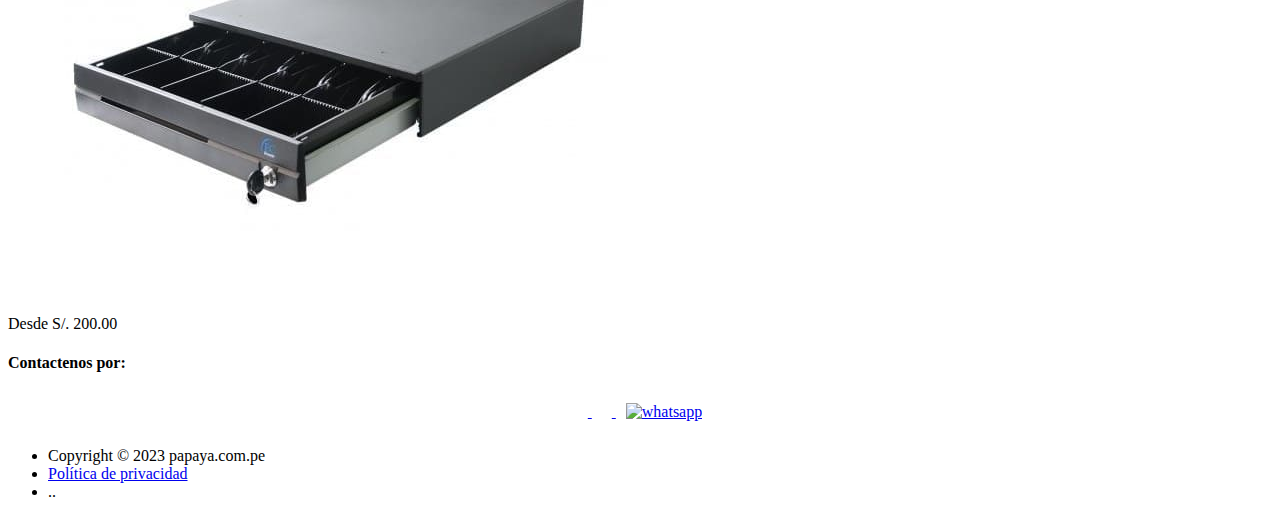
==== commit 044b2443: "print" ====
--- a/index.html
+++ b/index.html
@@ -892,7 +892,7 @@
 							</a>
 							<a href="https://api.whatsapp.com/send?phone=51934746830" target="_blank">
 								<img loading="lazy" src="images/002-whatsapp.png" style="padding: 10px; cursor: pointer;" alt="whatsapp" title="whatsapp">
-							</a>
+							</a>							
 						</div>
 					</div>
 				</div>
@@ -905,8 +905,9 @@
 				<div class="row text-center">
 					<div class="col-md-12">	
 						<ul class="footer-links inline-list">
-							<li>Copyright © 2020 papaya.com.pe</li>
+							<li>Copyright © 2023 papaya.com.pe</li>
 							<li><a href="./privacidad.html">Política de privacidad</a></li>
+							<li>..</li>
 						</ul>
 					</div><!-- .col  -->
 				</div><!-- .row  -->
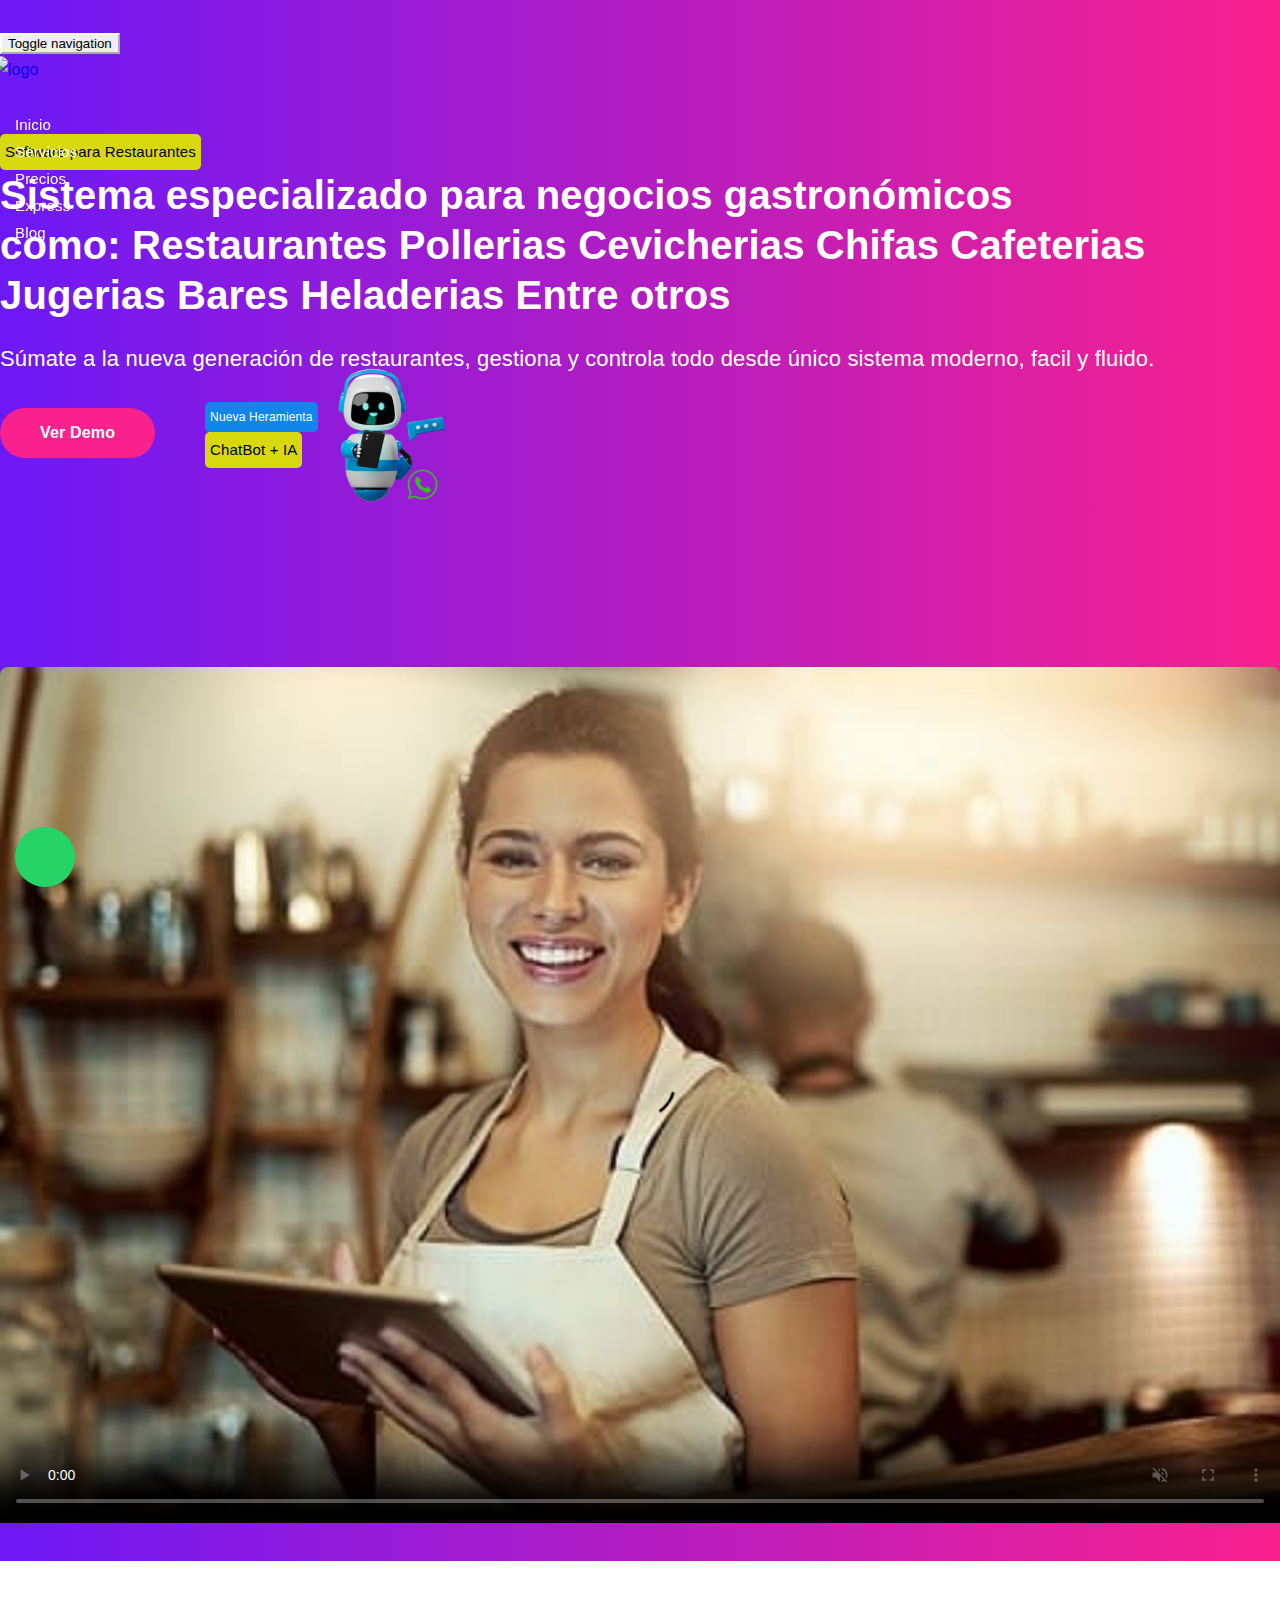
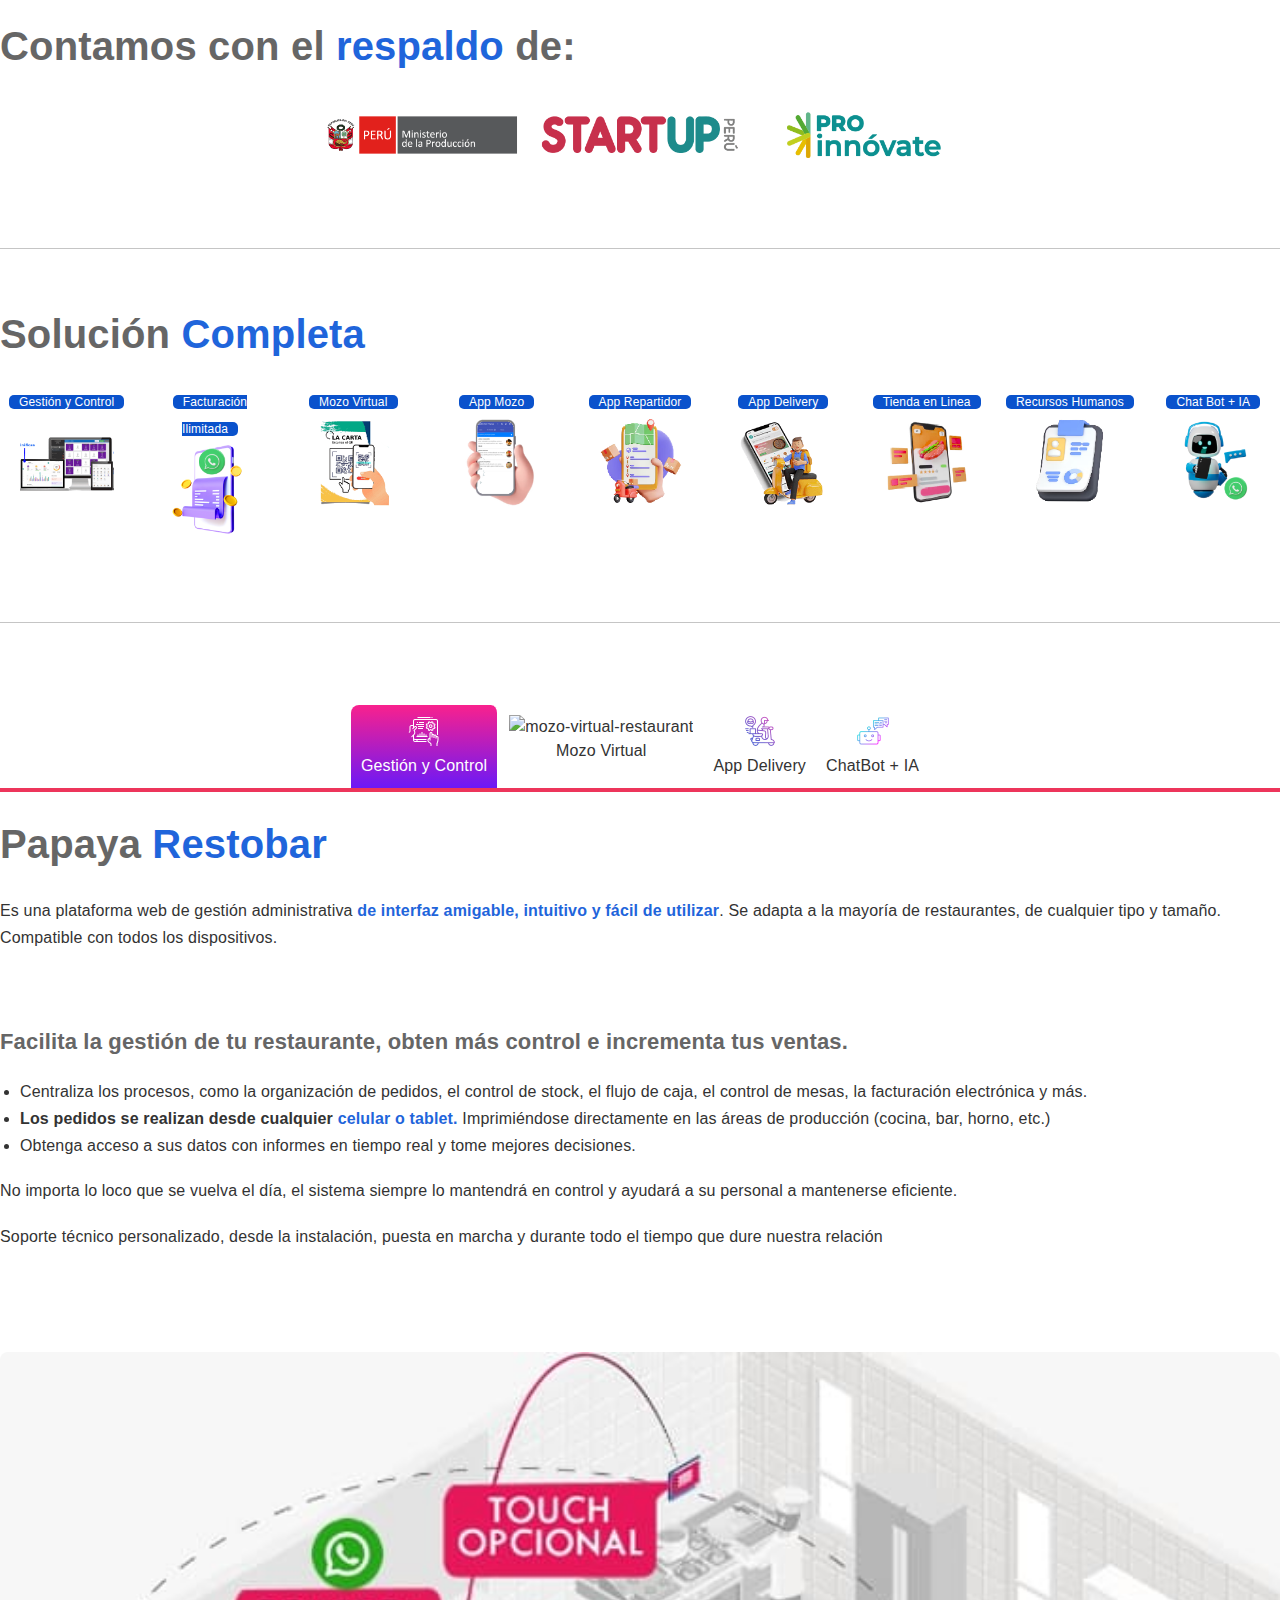
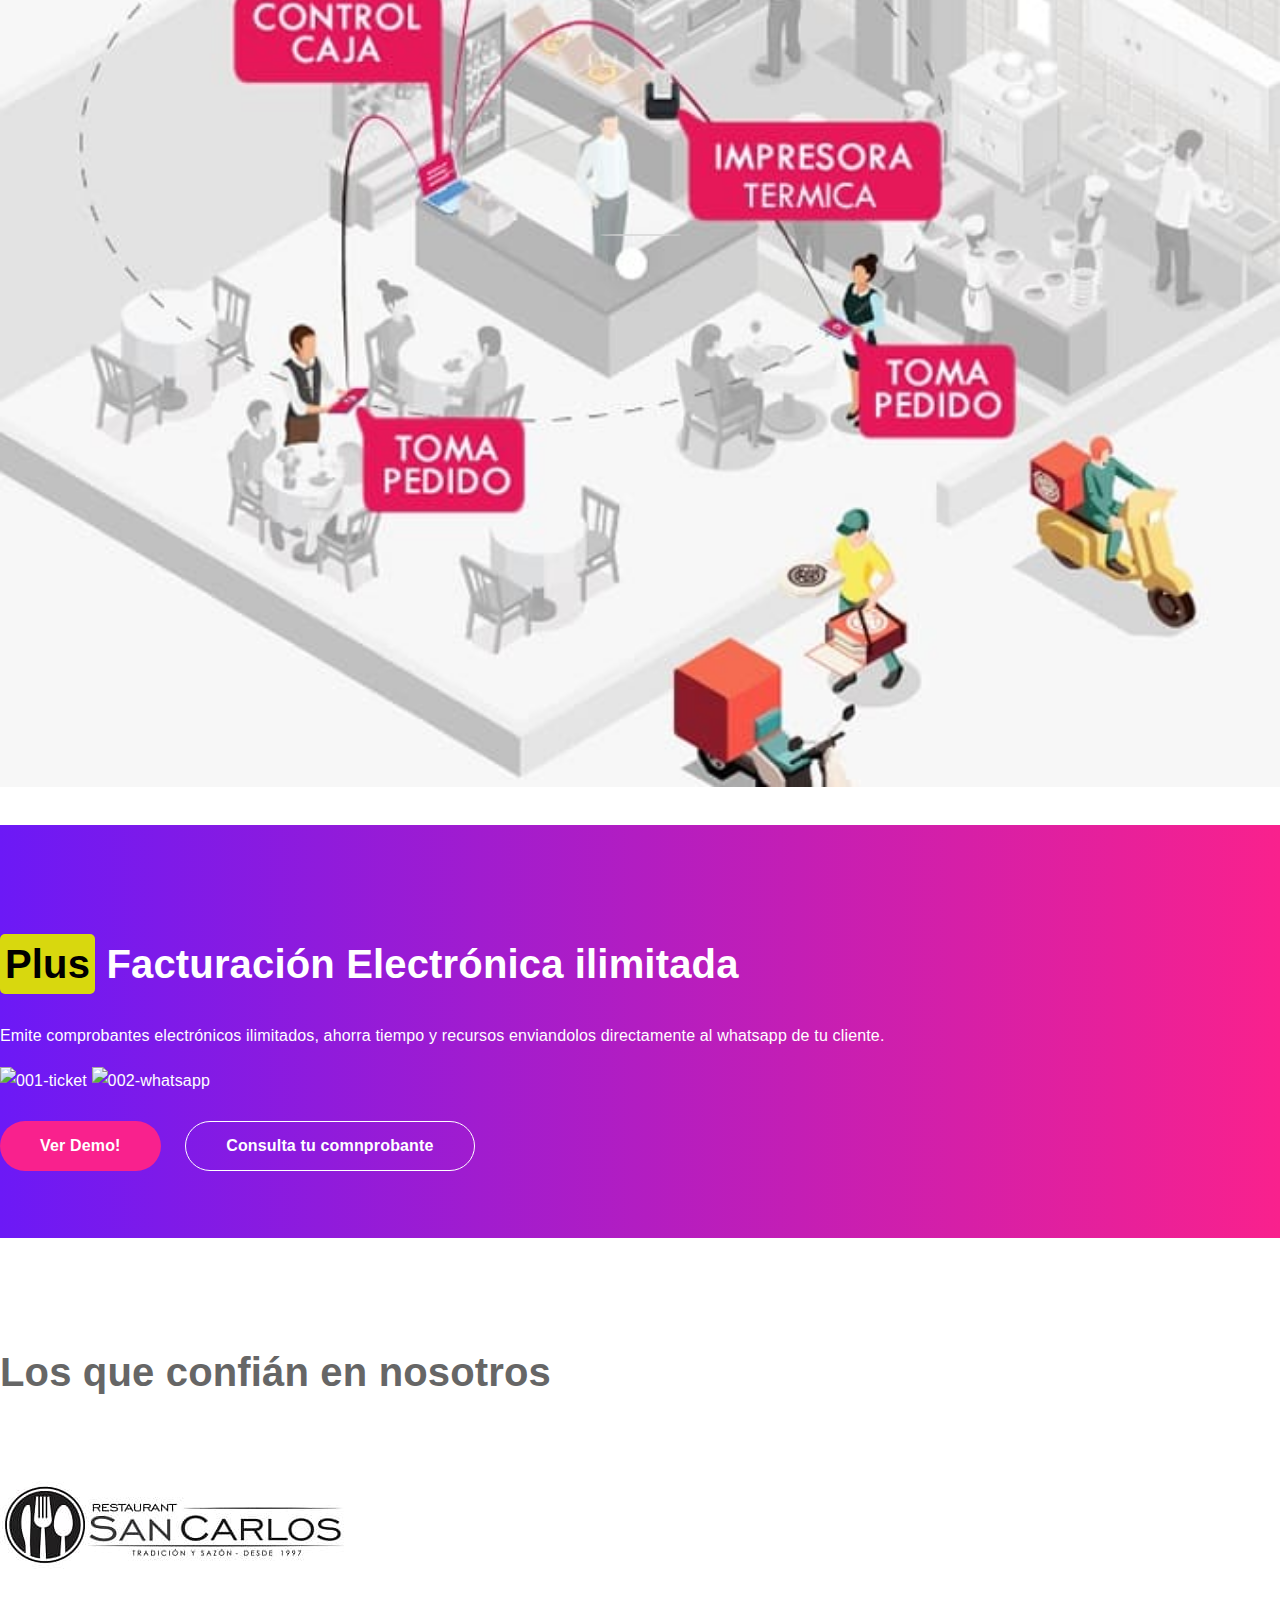
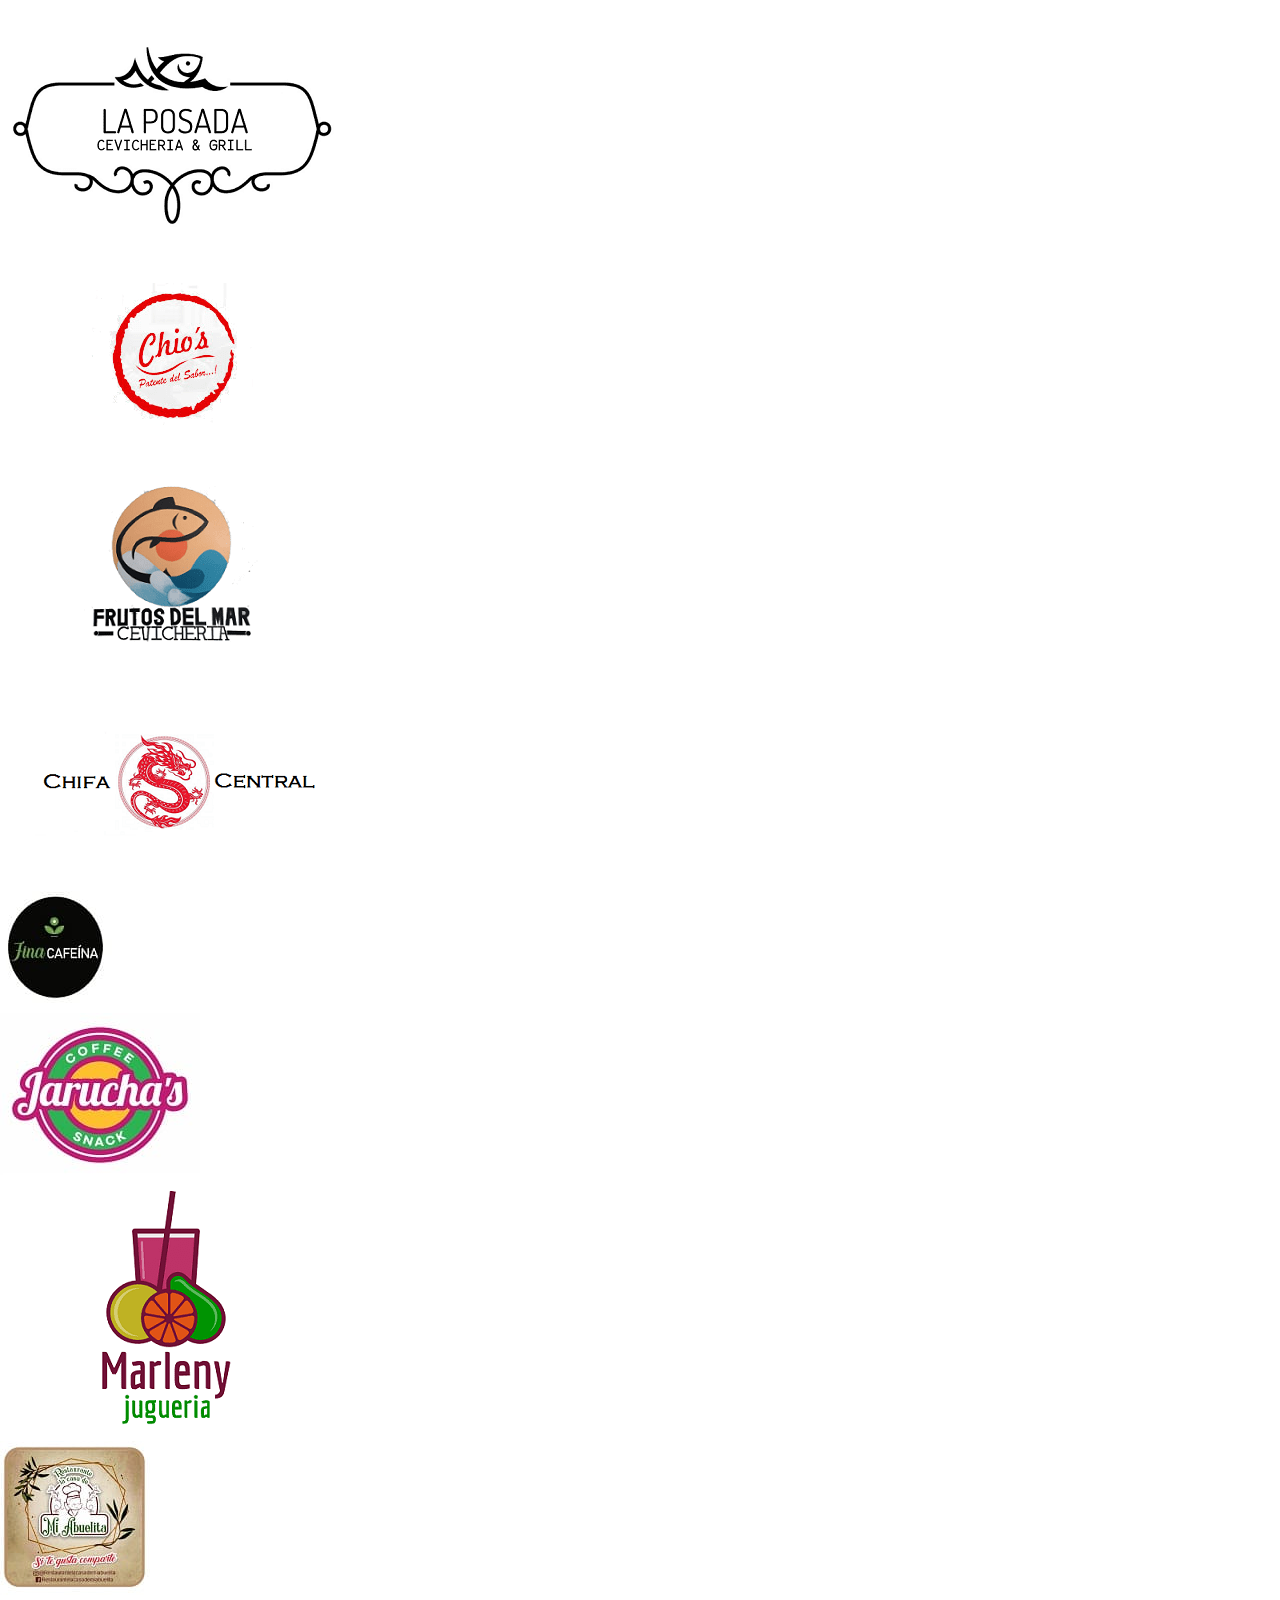
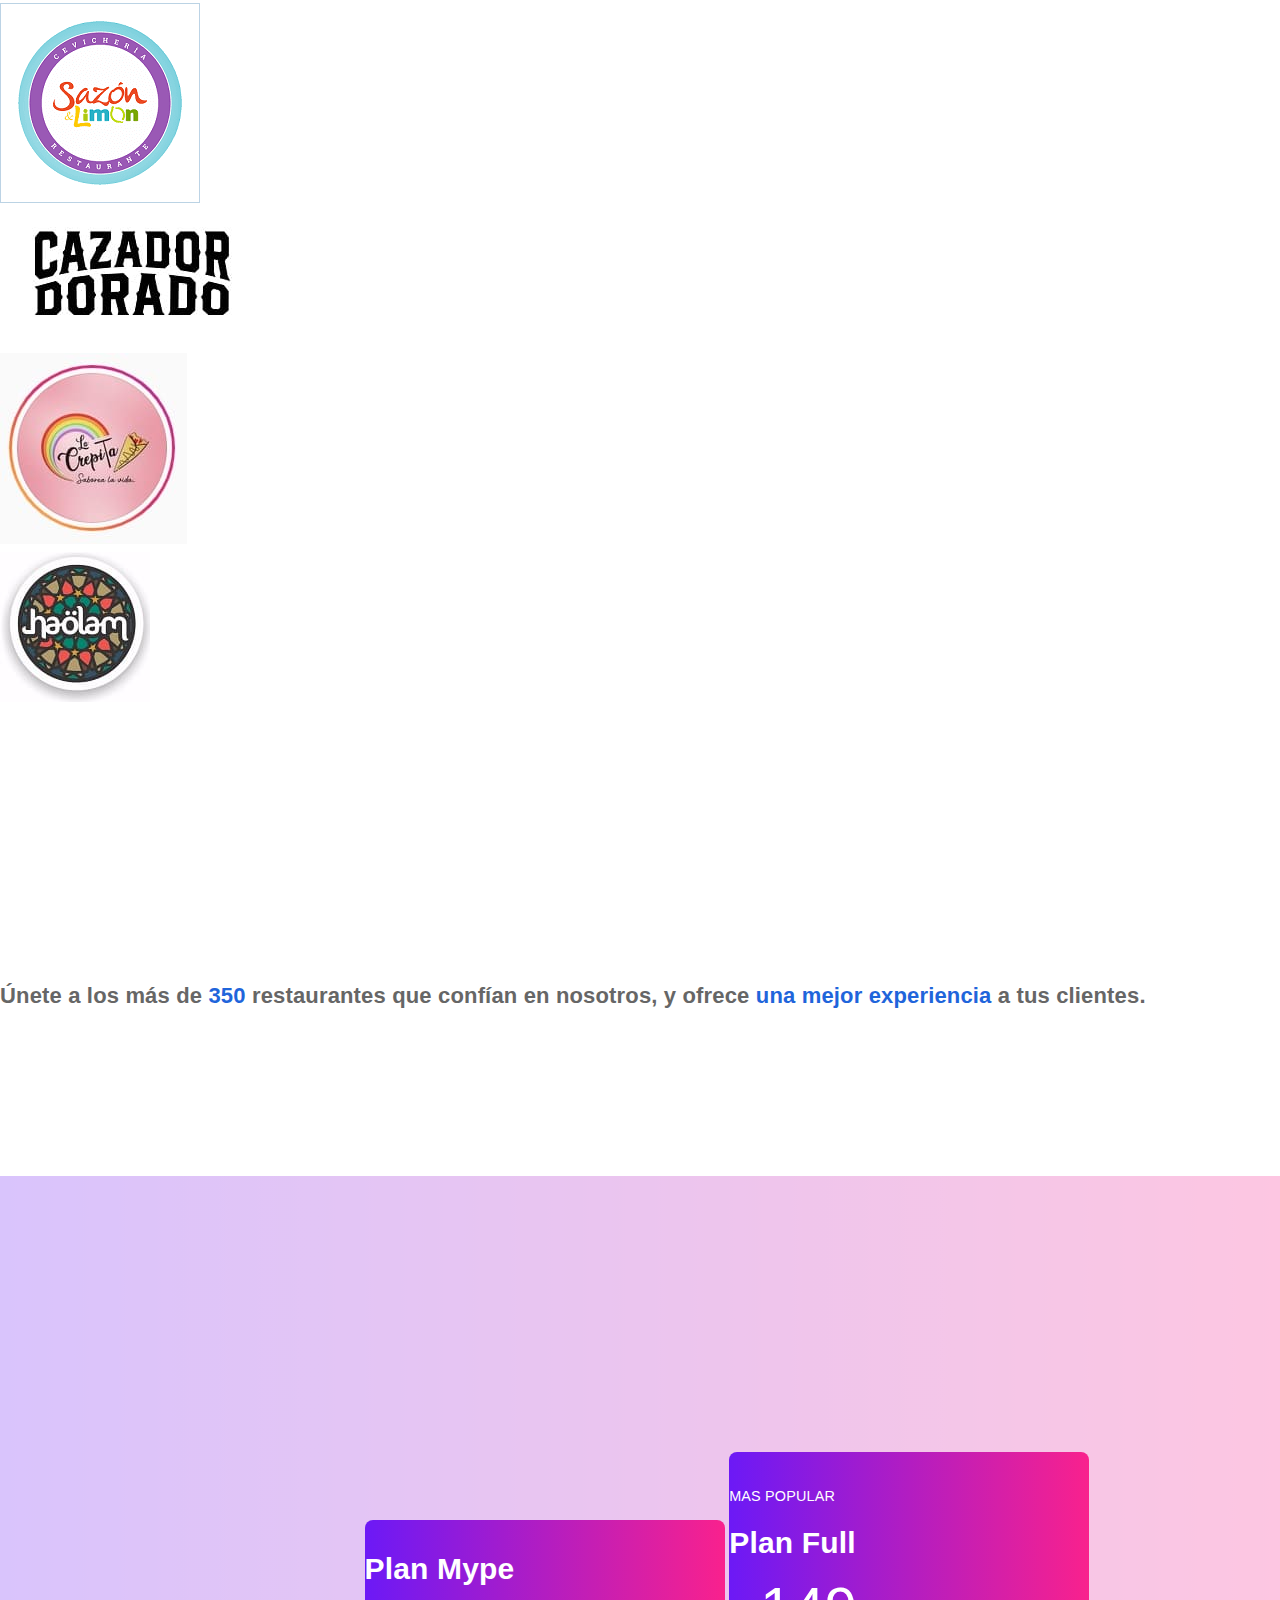
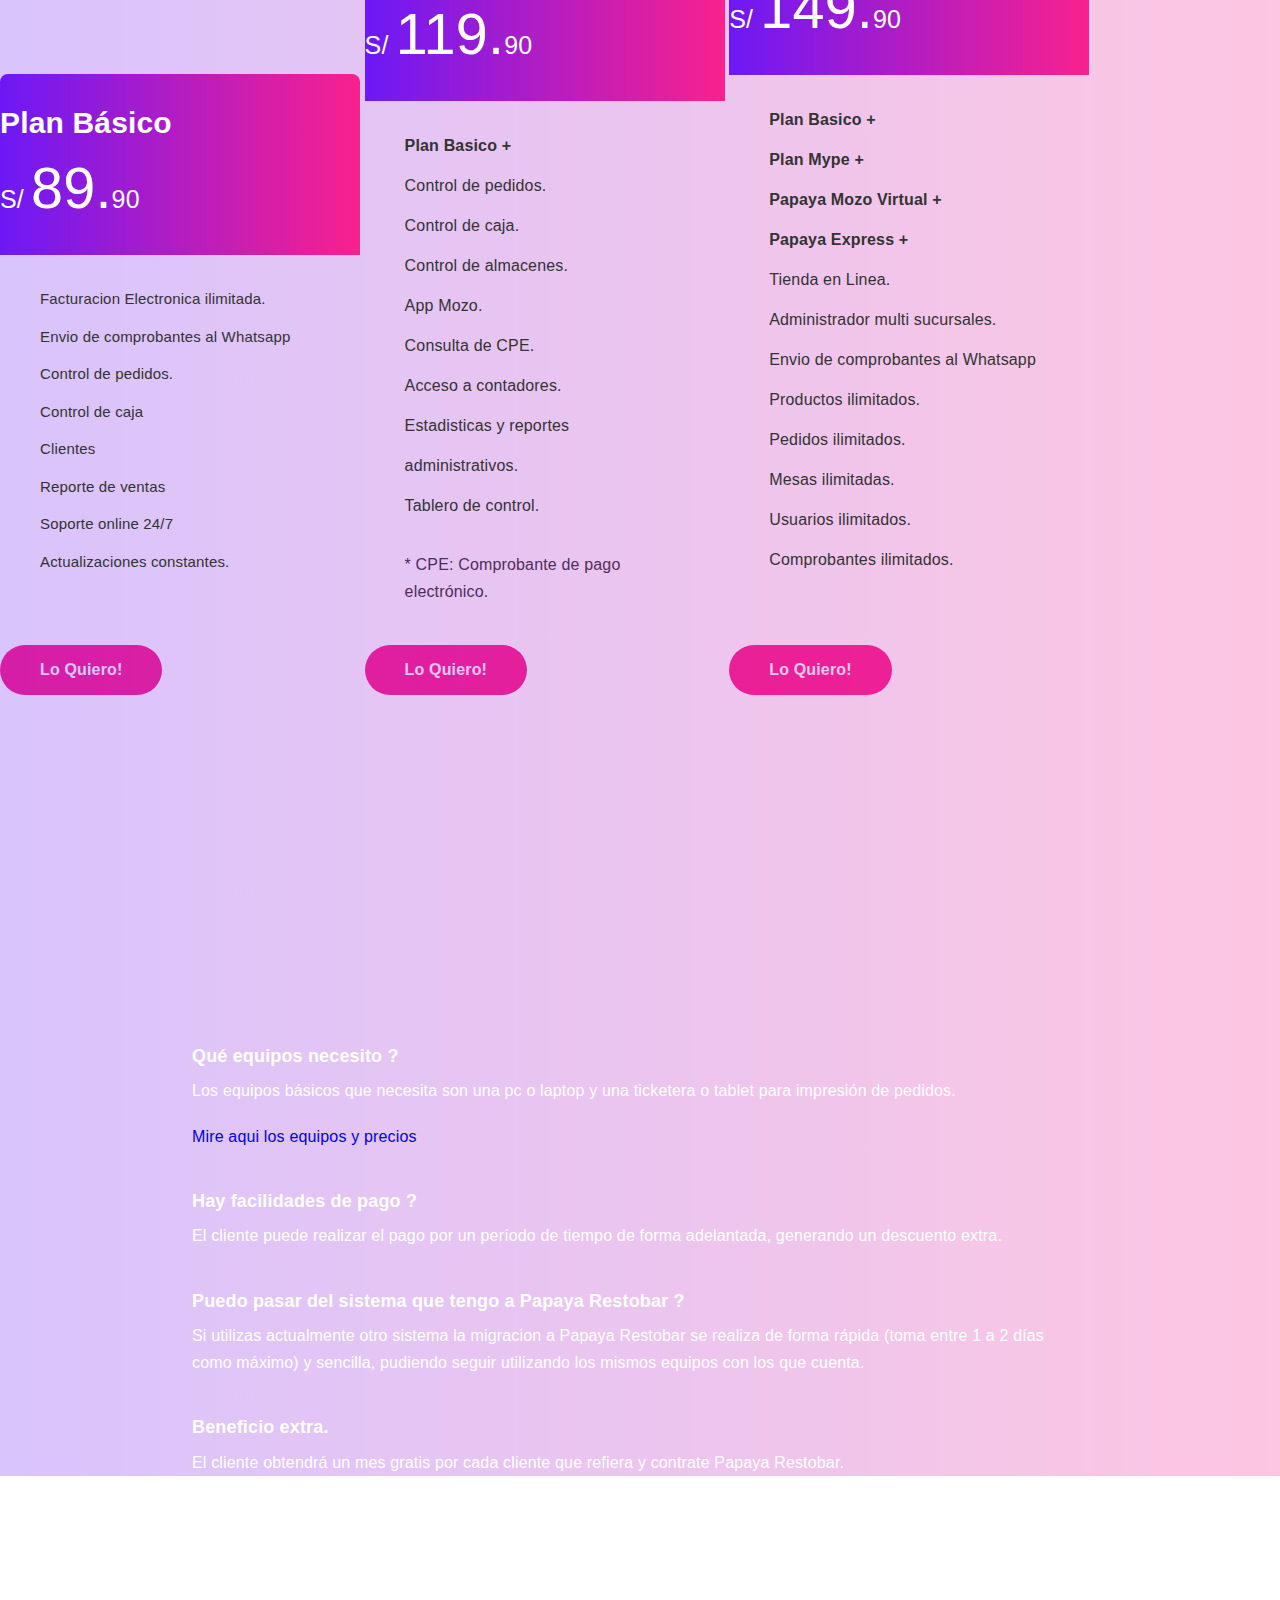
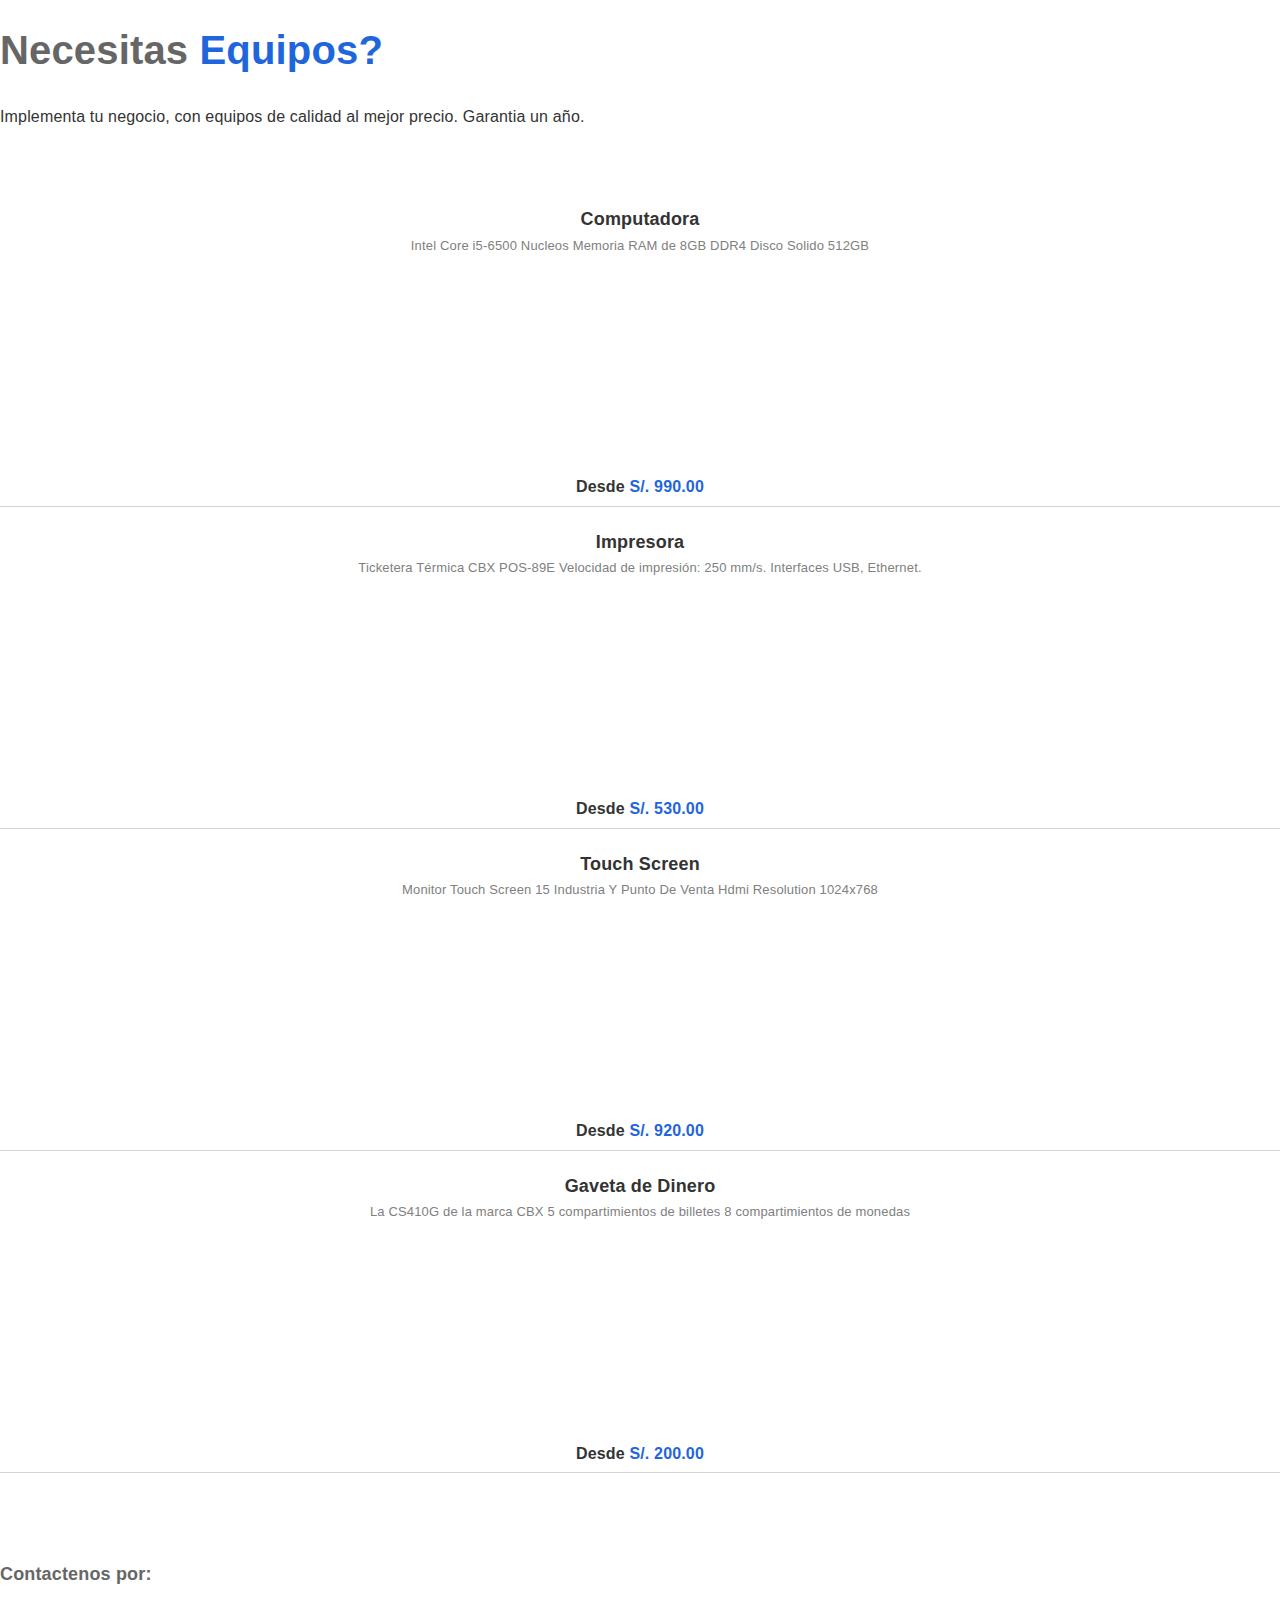
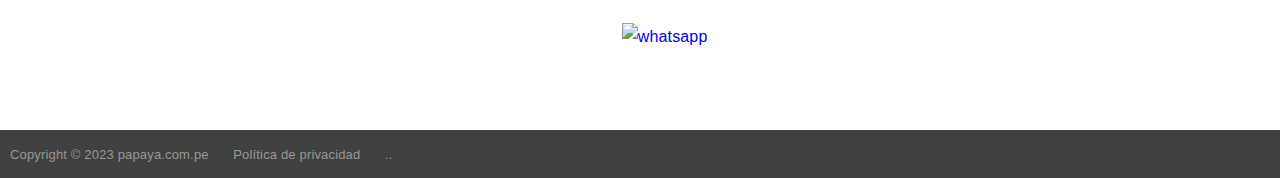
==== commit 82de4ab9: "chatbot" ====
--- a/index.html
+++ b/index.html
@@ -176,10 +176,23 @@
 								</h2>
 								<!-- <p class="lead wow fadeInUp fs-20" data-wow-duration=".5s" data-wow-delay=".3s">Gestiona tu negocio de manera fácil y practica, hablamos tu idioma. Software hecho por restauranteros para restauranteros.</p> -->
 								<p class="lead wow fadeInUp fs-20" data-wow-duration=".5s" data-wow-delay=".3s">Súmate a la nueva generación de restaurantes, gestiona y controla todo desde único sistema moderno, facil y fluido.</p>
-								<ul class="buttons">
-									<li><a href="./demo-registro.html" class="button wow fadeInUp nav-item" data-wow-duration=".5s" data-wow-delay=".6s">Ver Demo</a></li>
-									<!-- <li><a href="./consulta.comprobante.html" class="button button-border button-transparent wow fadeInUp" data-wow-duration=".5s" data-wow-delay=".9s">Habla con un asesor</a></li> -->
-								</ul>
+
+								<div class="div-boton-principal">
+									<ul class="buttons">
+										<li><a href="./demo-registro.html" class="button wow fadeInUp nav-item" data-wow-duration=".5s" data-wow-delay=".6s">Ver Demo</a></li>
+										<!-- <li><a href="./consulta.comprobante.html" class="button button-border button-transparent wow fadeInUp" data-wow-duration=".5s" data-wow-delay=".9s">Habla con un asesor</a></li> -->
+									</ul>
+
+									<!-- nuevo servicio -->
+									<div style="margin-top: -50px; padding-left: 50px; display: flex; align-items: center;">			
+										<div>
+											<p class="fs-12 fw-900 m-0 m-badge primary">Nueva Heramienta</p>
+											<br>
+											<p class="fs-15 fw-900 m-0 m-badge warning">ChatBot + IA</p>
+										</div>																	
+										<img src="./images/rob2.png">
+									</div>
+								</div>
 							</div>
 						</div>						
 						<div class="col-md-6 header-video">								
@@ -237,18 +250,69 @@
 		
 		<!-- Start .about-section  -->
 		<div id="services">
-
 			<div class="container tab-fix">
-				<div class="section-head text-center">
+				<div class="section-head text-center" style="padding: 60px 0 50px; border-bottom: 1px solid #c5c5c5;">
 					<div class="row">
+						<!-- <div class="col-md-8 col-md-offset-2">
+							<h2 class="heading">Solución <span>Completa</span></h2>
+							<img src="./images/softaware_restaurante.png" alt="software-restaurante" title="software-restaurante">
+						</div> -->
+
 						<div class="col-md-8 col-md-offset-2">
 							<h2 class="heading">Solución <span>Completa</span></h2>
-							<img src="./images/softaware_restaurante.png" alt="software-restaurante" title="software-restaurante">
+							<div class="content-services">
+								<div class="item-services">
+									<p class="title">Gestión y Control</p>
+									<img src="./images/services-control.png" alt="gestion-cotrol-restaurante" title="gestion-cotrol-restaurante">
+								</div>
+
+								<div class="item-services">
+									<p class="title">Facturación Ilimitada</p>
+									<img src="./images/services-facturacion-1.png" alt="facturación-electronica-ilimitada" title="facturación-electronica-ilimitada">
+								</div>
+
+								<div class="item-services">
+									<p class="title">Mozo Virtual</p>
+									<img src="./images/services-mozo-virtual-1.png" alt="mozo-virtual-restaurant" title="mozo-virtual-restaurant">
+								</div>
+
+								<div class="item-services">
+									<p class="title">App Mozo</p>
+									<img src="./images/services-app-mozo.png" alt="aplicacion-mozo" title="aplicacion-mozo">
+								</div>
+
+								<div class="item-services">
+									<p class="title">App Repartidor</p>
+									<img src="./images/services-app-repartidor.png" alt="app-repartidor" title="app-repartidor">
+								</div>
+
+								<div class="item-services">
+									<p class="title">App Delivery</p>
+									<img src="./images/services-app-delivery-1.png" alt="aplicacion-delivery" title="aplicacion-delivery">
+								</div>
+
+								<div class="item-services">
+									<p class="title">Tienda en Linea</p>
+									<img src="./images/services-tienda-linea.png" alt="tienda-en-linea" title="tienda-en-linea">
+								</div>
+
+								<div class="item-services">
+									<p class="title">Recursos Humanos</p>
+									<img src="./images/services-rr-hh.png" alt="gestion-recursos-humanos" title="gestion-recursos-humanos">
+								</div>
+
+								<div class="item-services">
+									<p class="title">Chat Bot + IA</p>
+									<img src="./images/services-chat-bot.png" alt="chatbot-whatsapp" title="chatbot-whatsapp">
+								</div>
+
+							</div>
 						</div>
 						<br>
 					</div>
 				</div><!-- .section-head -->
 			</div>
+			<br><br><br>
 
 			<div class="container tab-fix">
 				<div class="text-center">
@@ -284,6 +348,15 @@
 										</div>										
 									</label>								
 								  </div>
+								  <div class="tab" onclick="openTab('app-chat-bot')">									
+									<input type="radio" name="css-tabs" id="tab-4" class="tab-switch">
+									<label for="tab-4" class="tab-label">	
+										<div>
+											<img src="./images/001-chat.png" alt="app-chat-bot" title="app-chat-bot">
+											<p class="heading">ChatBot + IA</p>
+										</div>										
+									</label>								
+								  </div>
 								</div>								
 							</div>
 
@@ -444,6 +517,48 @@
 							<div class="video wow fadeInRight video-tab" data-wow-duration=".5s">
 								<img src="images/video-3.jpg" alt="about-video" title="about-video"/>
 								<a href="https://www.youtube.com/watch?v=qcSteagea0w" class="video-play" data-effect="mfp-3d-unfold"><i class="fa fa-play"></i></a>
+								<!-- <div class="video-overlay gradiant-background"></div> -->
+								<!-- <img class="img-ini" src="images/im8-2.png" alt="header screen" /> -->
+							</div>
+						</div>
+					</div><!-- .row -->
+				</div><!-- .container  -->
+			</div><!-- .contact-section  -->
+
+
+			<!-- chatbot -->
+			<div class="about-section section content-tab" id="app-chat-bot" style="display:none">
+				<div class="container">
+					<div class="text-center pb-50">
+						<div class="row">
+							<div class="col-md-8 col-md-offset-2">
+								<h2 class="heading">Papaya <span>ChatBot + IA</span></h2>
+								<p class="heading"><span class="fw-600">Automatiza tu atención.</span> Ahorra tiempo y recursos genera más ventas automatizando conversaciones con IA en <span>WhatsApp</span></p>	
+							</div>
+						</div>
+					</div>
+					<div class="row tab-center mobile-center">
+						<div class="col-md-6">
+							<div class="txt-entry">
+								<h3>Sin Esperas: Respuestas al Instante por WhatsApp con el Chatbot.</h3>							
+								<p>
+									Te presentamos nuestro chatbot con IA para atención al cliente vía WhatsApp, una herramienta esencial para tu restaurante. Automatiza la atención al cliente, ofreciendo respuestas rápidas y precisas las 24/7, mejorando la experiencia del cliente y optimizando el servicio.</p>
+								
+								<p><strong>Inteligencia Artificial al Servicio de tu negocio.</strong>
+									Este asistente virtual agiliza la toma de pedidos, envía la carta al instante, responde a consultas detalladas sobre platos y horarios, y reenvía comprobantes que su cliente solicite. La potencia de la inteligencia artificial asegura respuestas rápidas y precisas, mejorando la experiencia del cliente y contribuyendo al crecimiento continuo de tu negocio.</p>				
+											
+									<p>
+										<strong>Súmate a la nueva generación de restaurantes</strong>
+									</p>
+								<div class="wow fadeInLeft" data-wow-duration=".5s">
+									<img src="images/services-chat-bot.png" alt="chatbot-whatsapp" />
+								</div>
+							</div>
+						</div><!-- .col -->
+						<div class="col-md-6">
+							<div class="video wow fadeInRight video-tab" data-wow-duration=".5s">
+								<img src="images/bot-wsp.png" alt="about-video" title="about-video"/>
+								<!-- <a href="https://www.youtube.com/watch?v=qcSteagea0w" class="video-play" data-effect="mfp-3d-unfold"><i class="fa fa-play"></i></a> -->
 								<!-- <div class="video-overlay gradiant-background"></div> -->
 								<!-- <img class="img-ini" src="images/im8-2.png" alt="header screen" /> -->
 							</div>
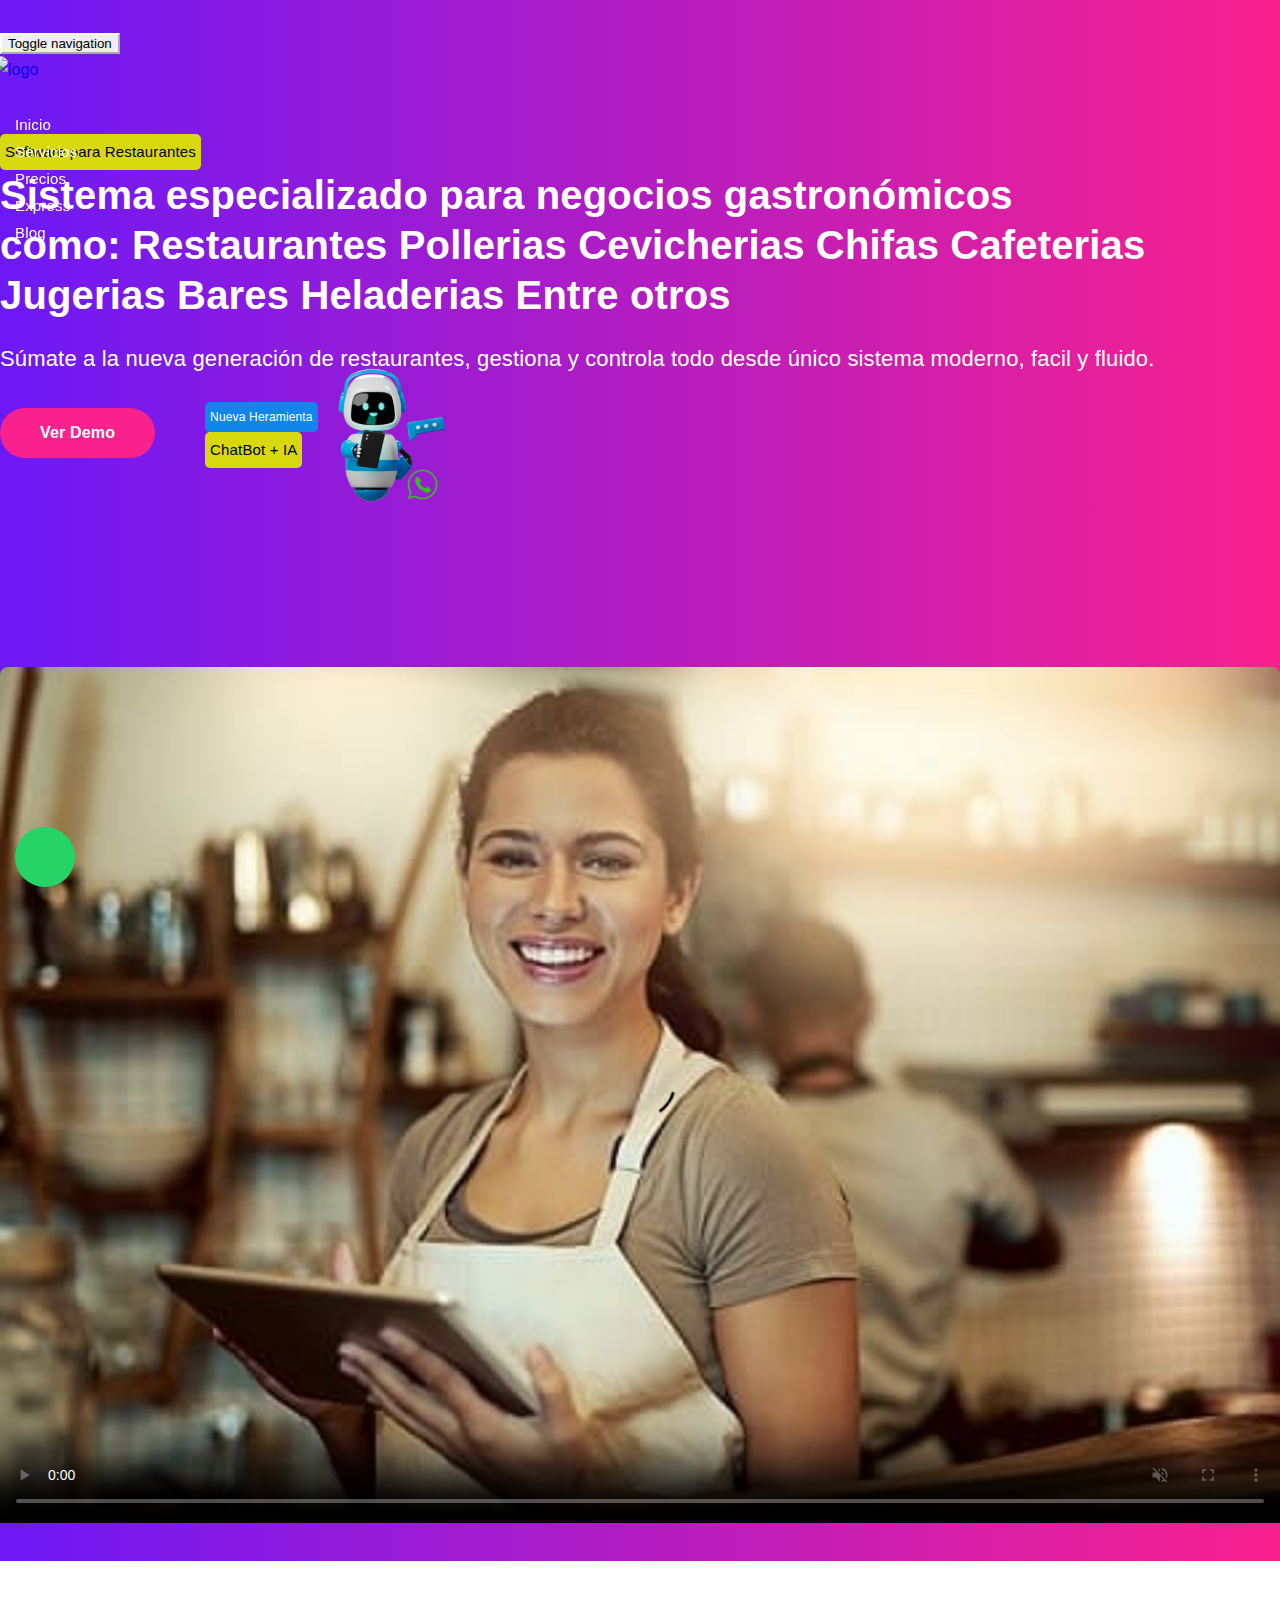
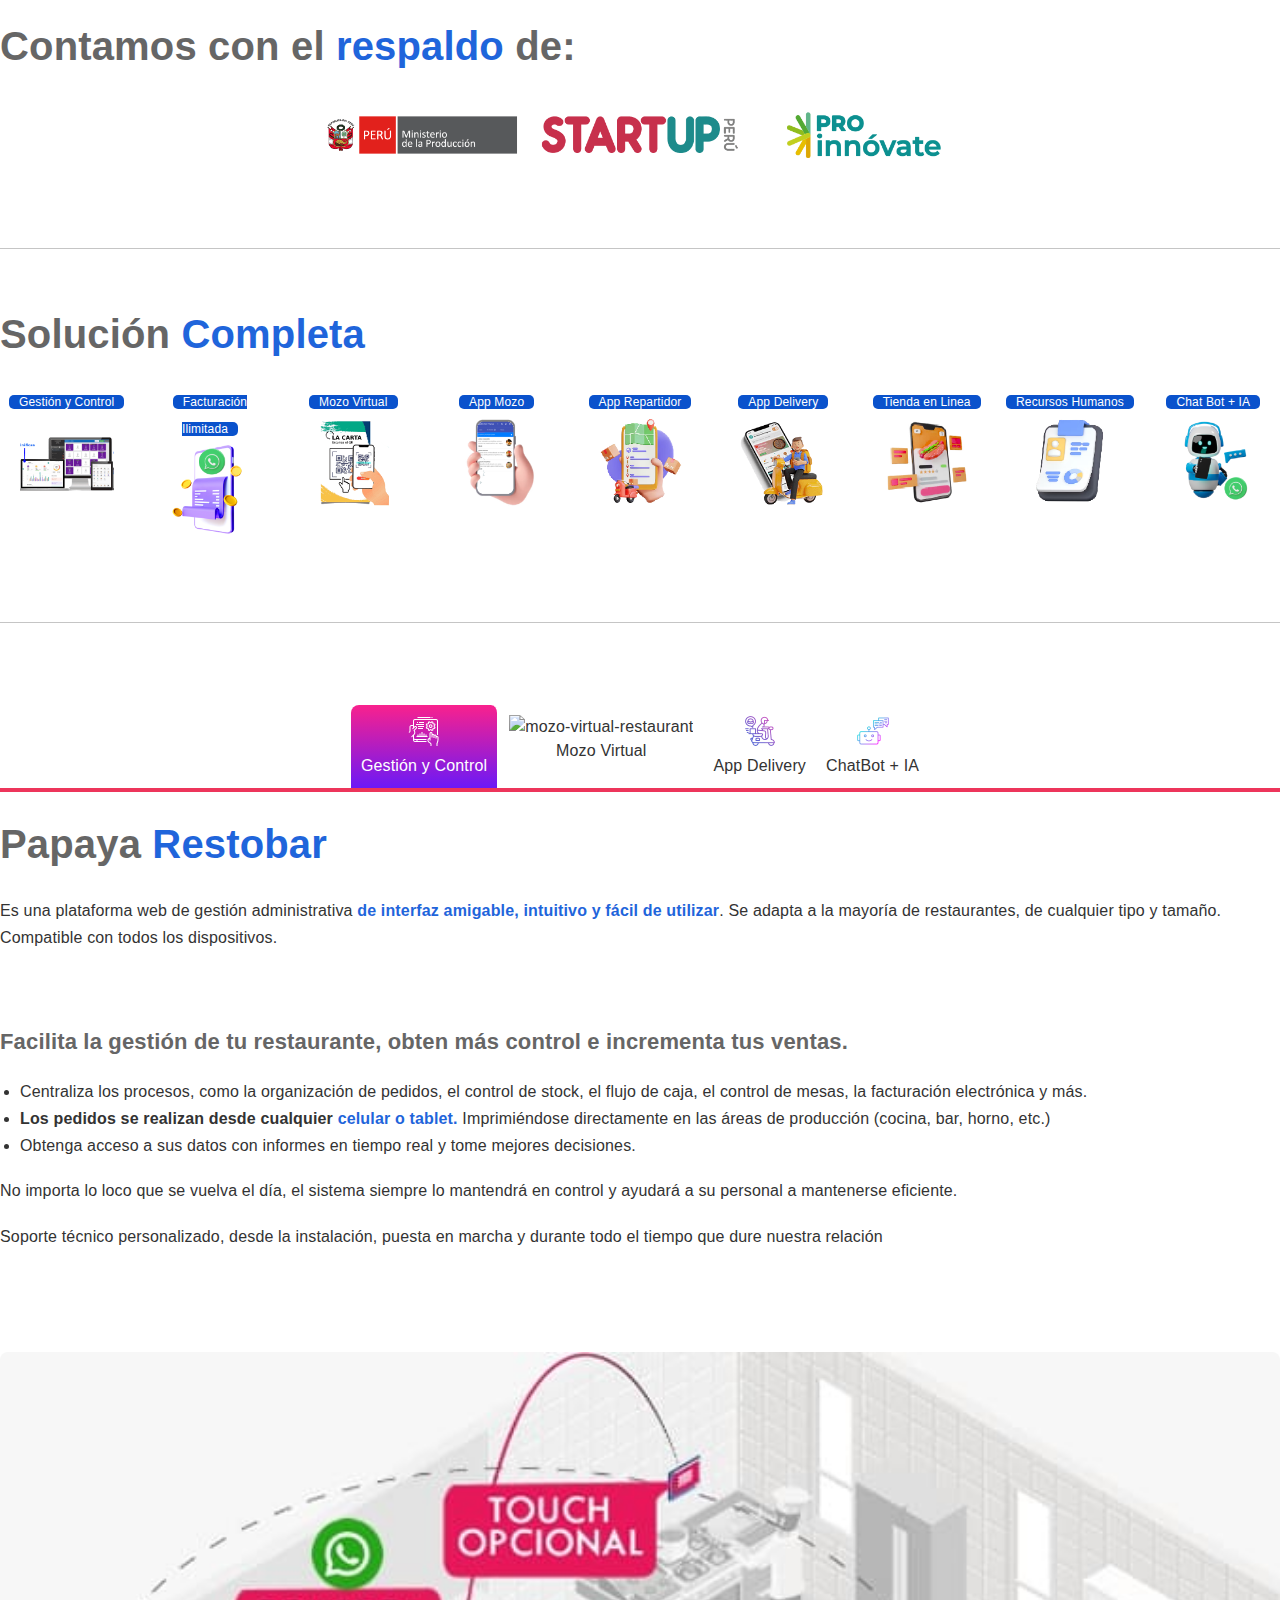
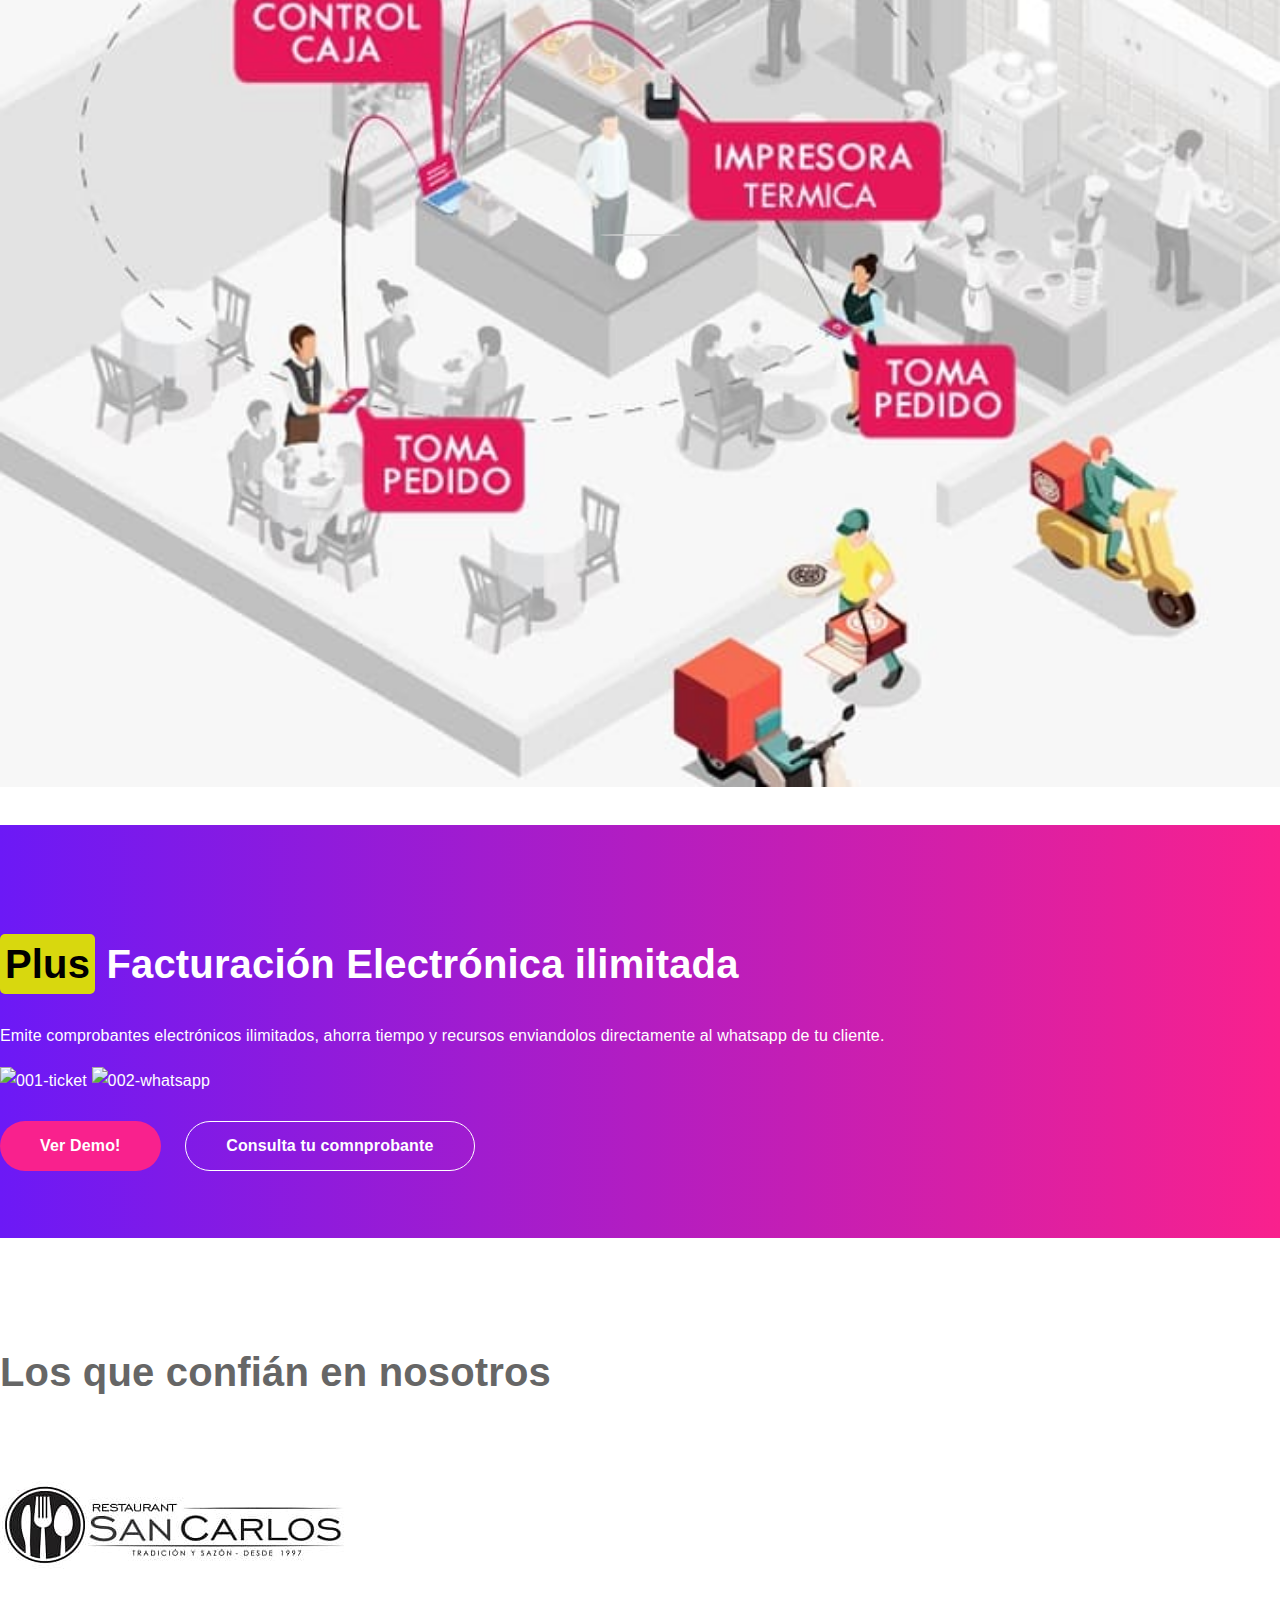
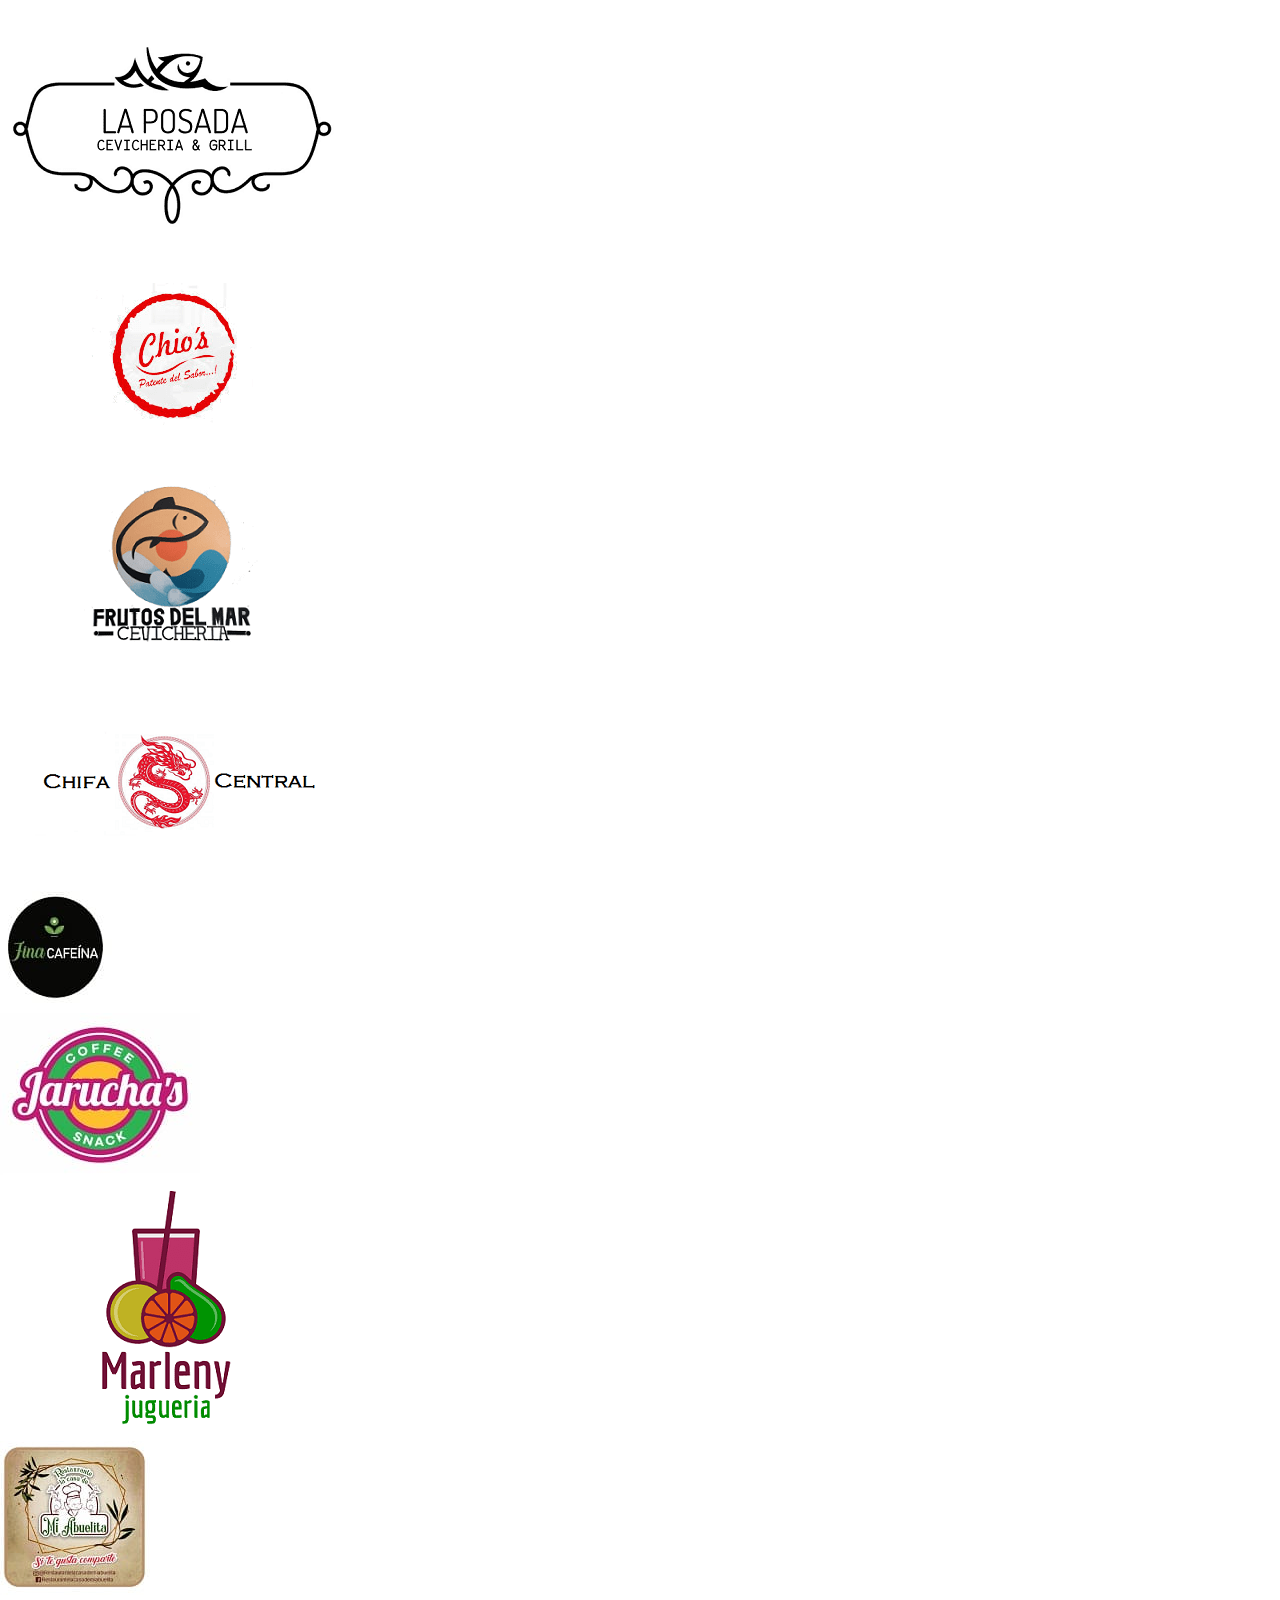
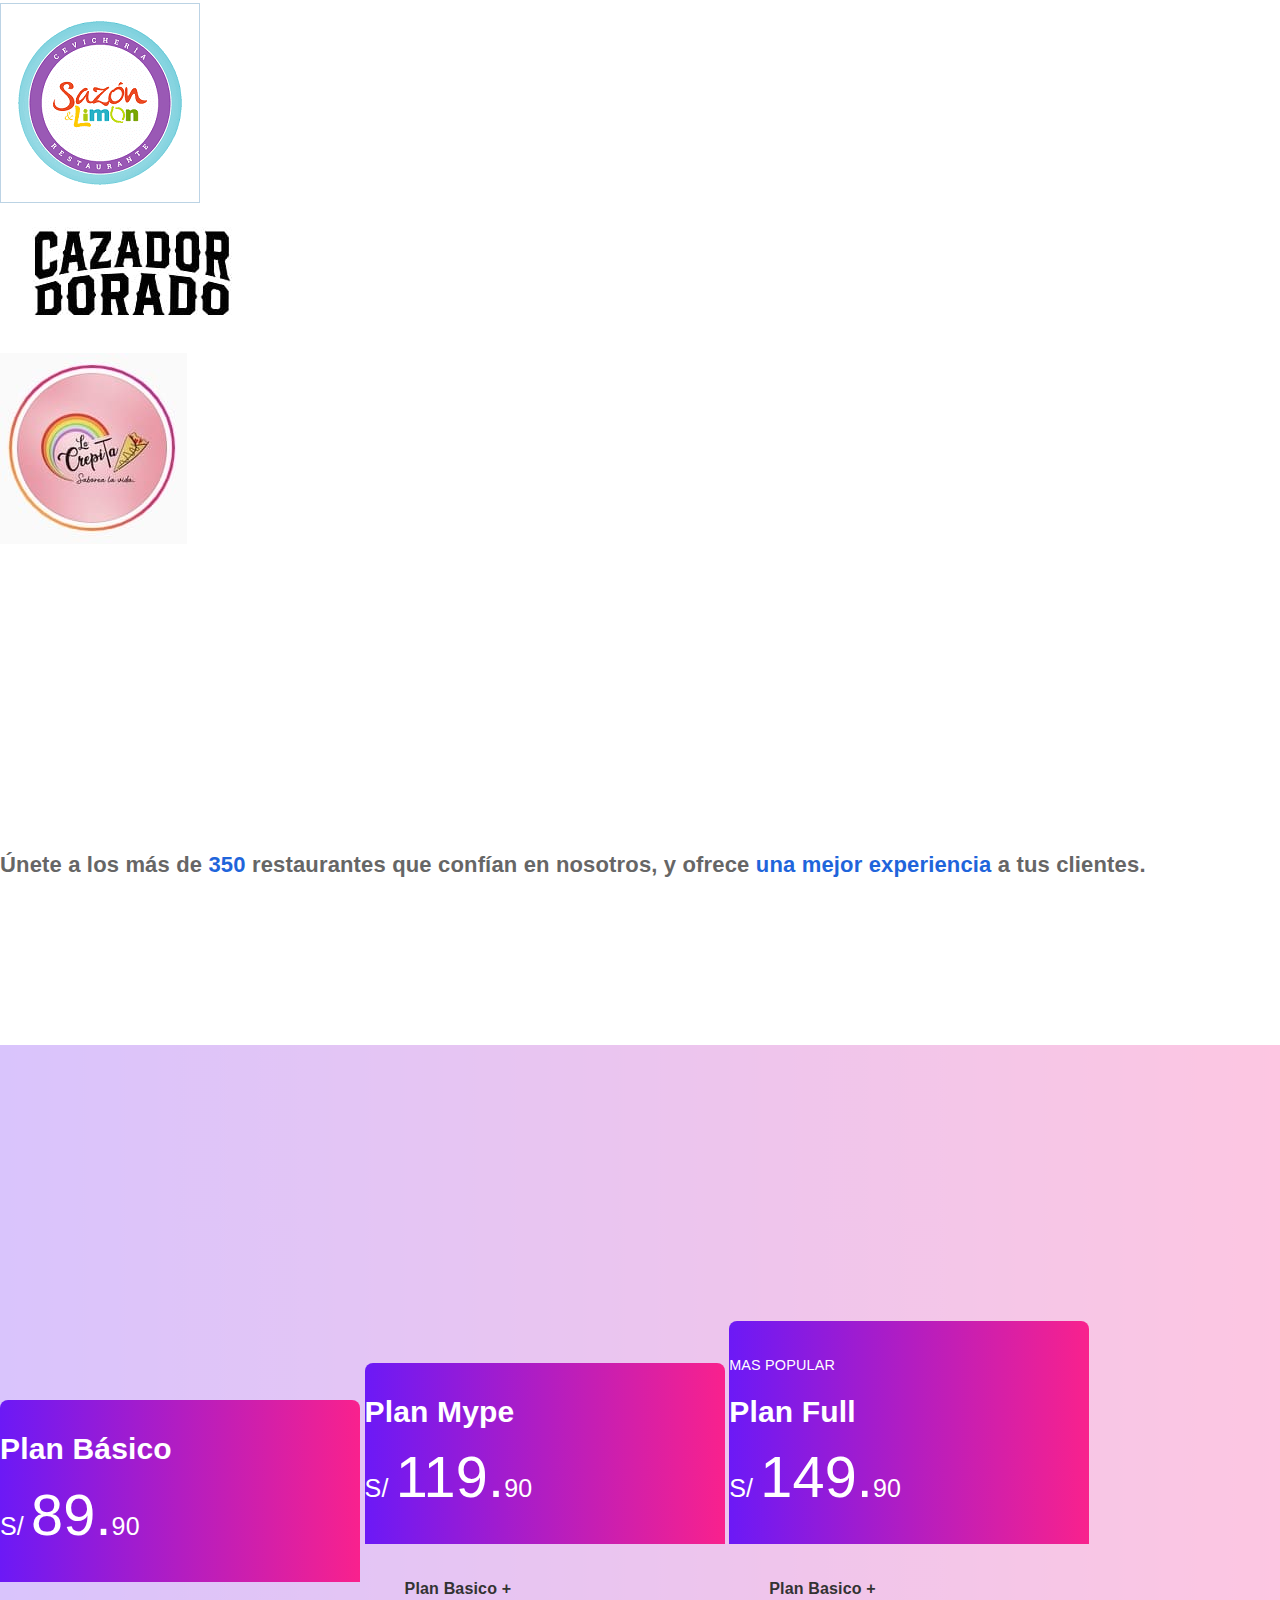
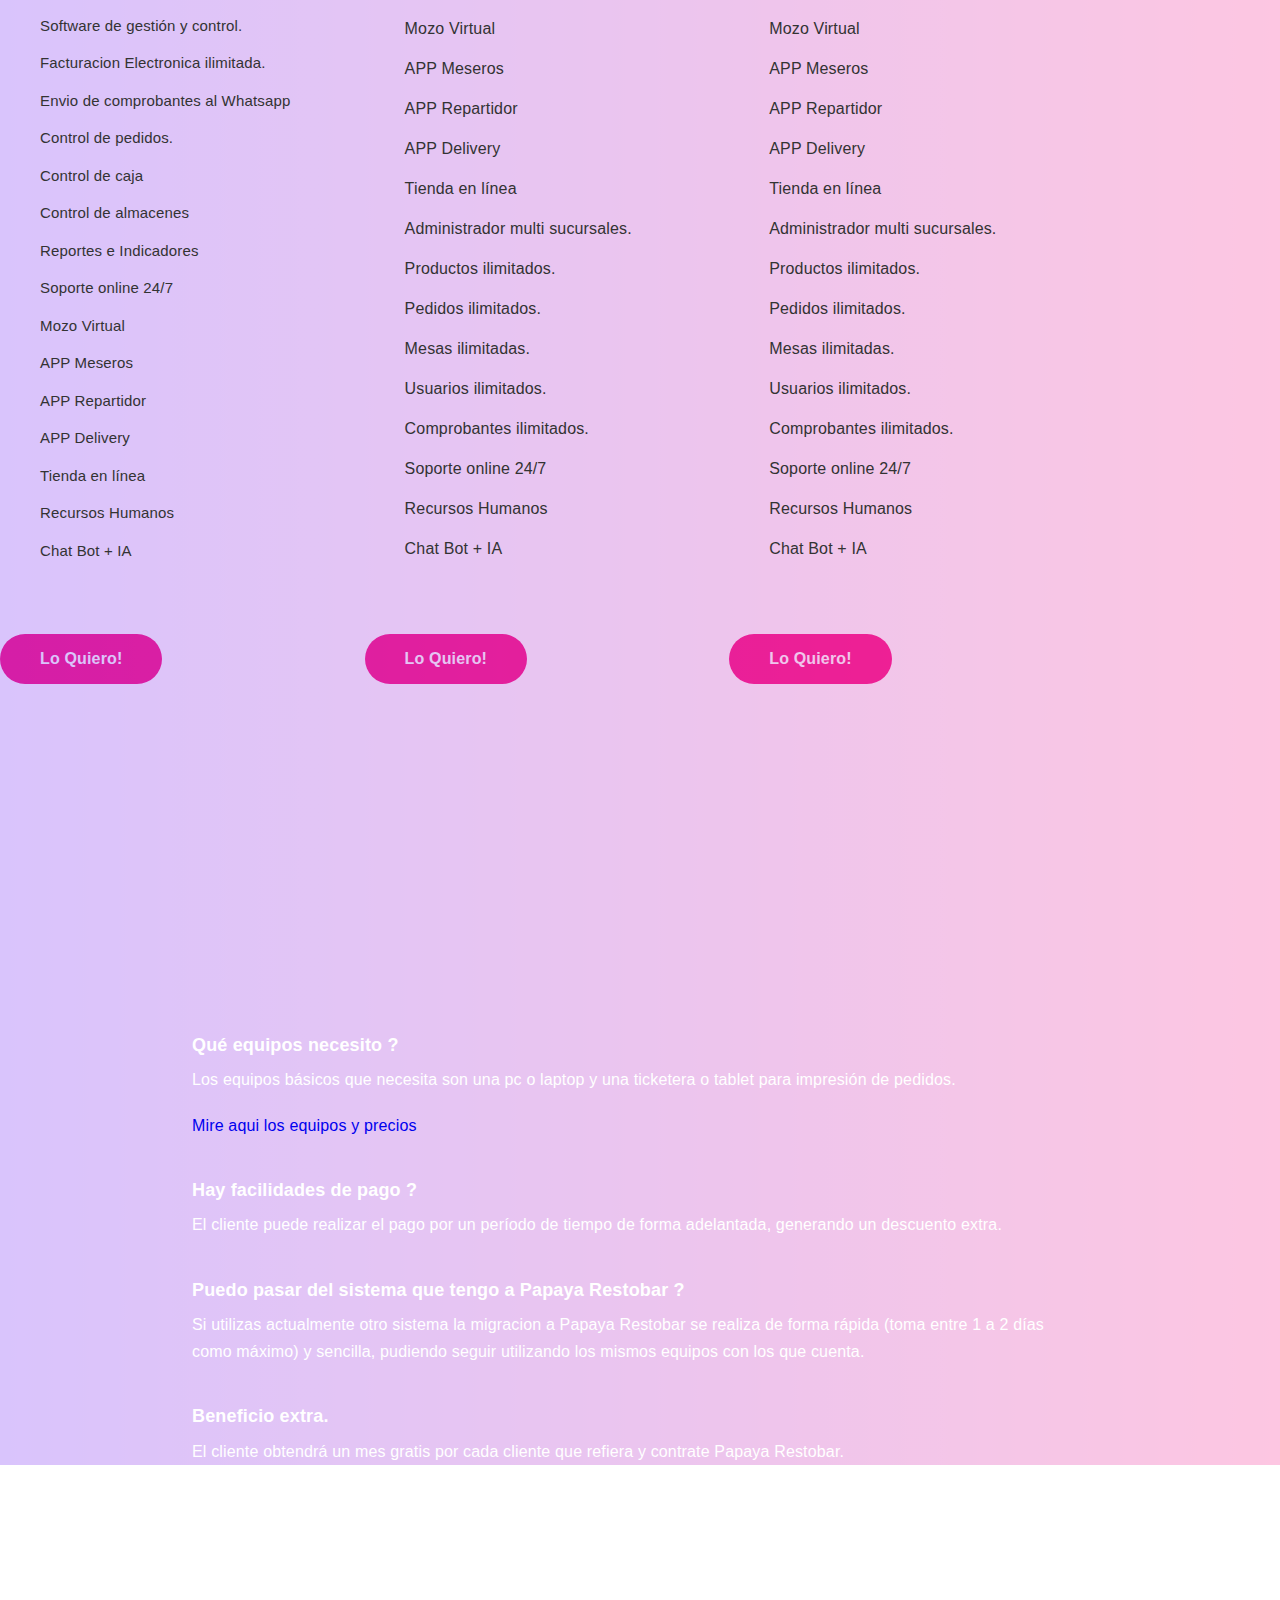
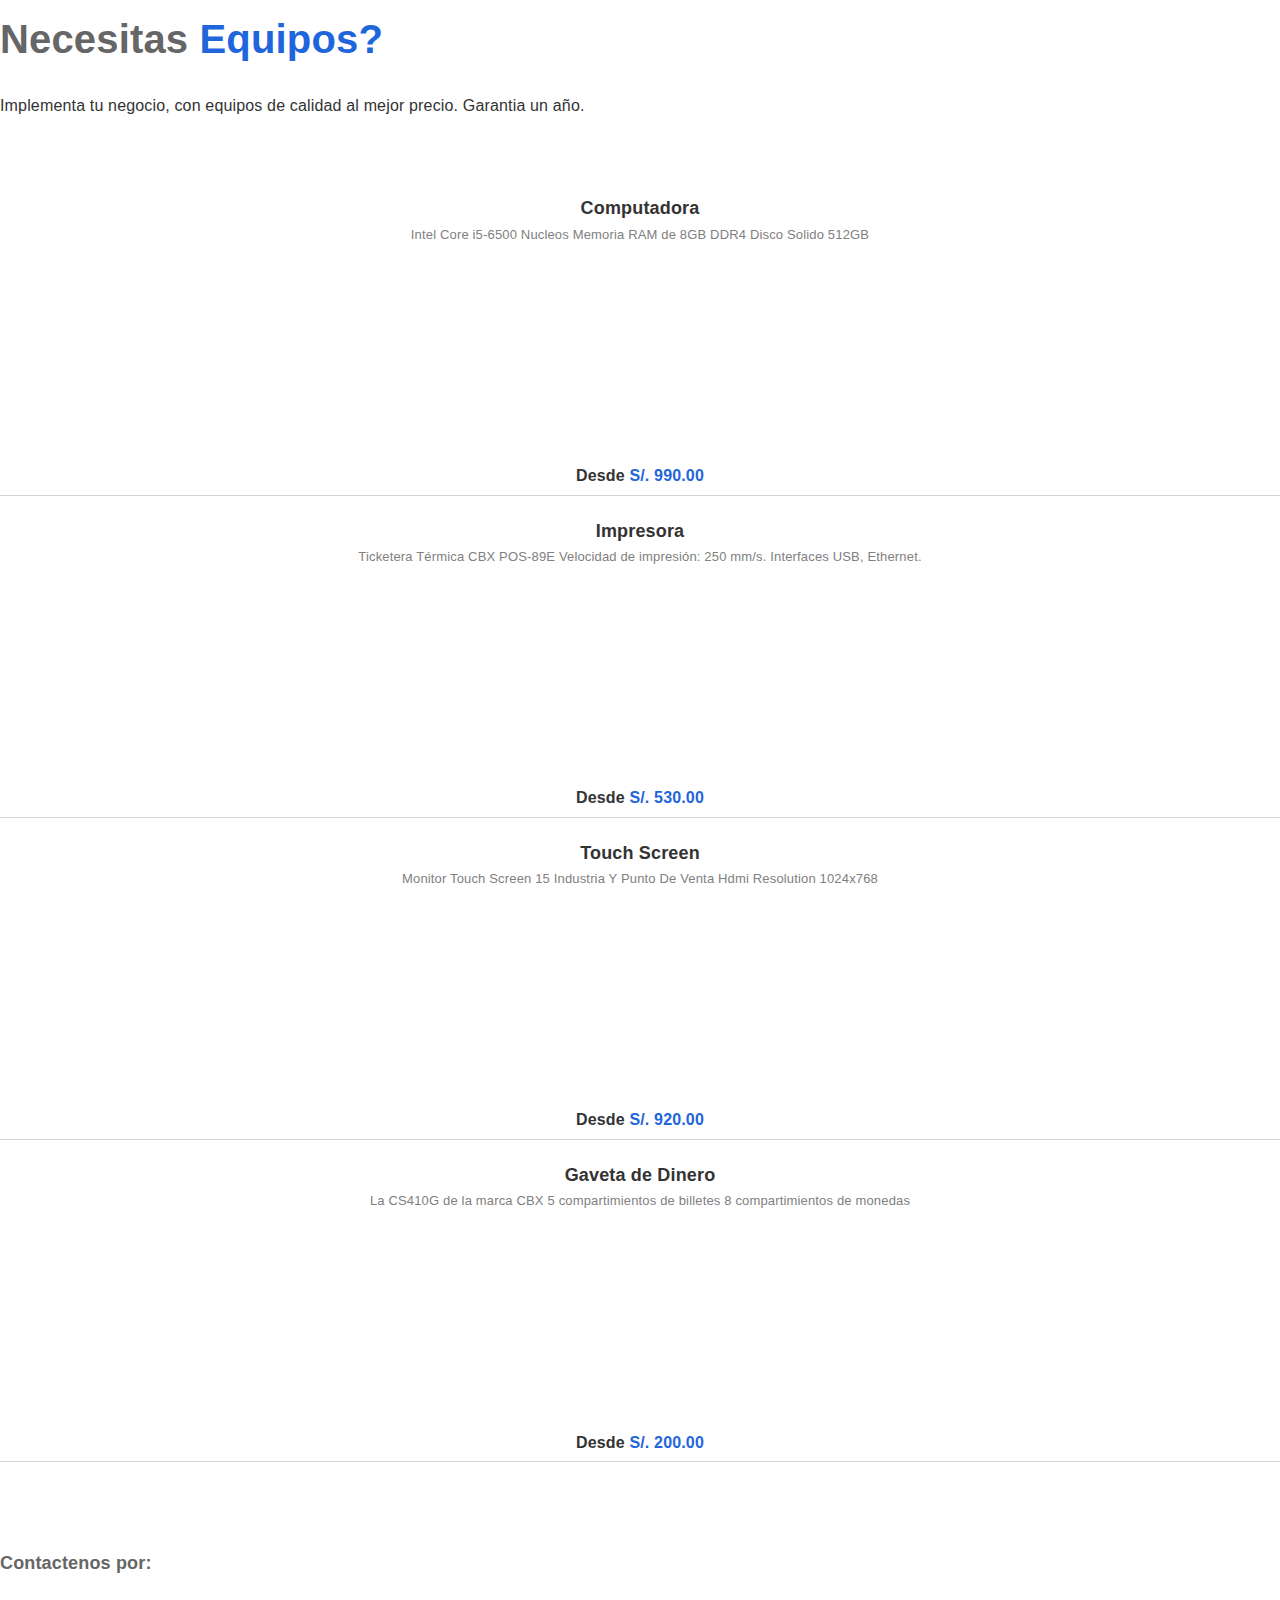
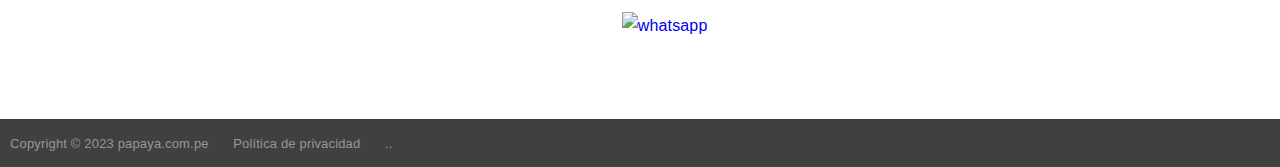
==== commit abcad06e: "tags" ====
--- a/index.html
+++ b/index.html
@@ -12,7 +12,7 @@
 		<title>Software para Restaurante - Papaya.com.pe</title>
 		
 		<meta name="title" content="Software para restaurante | Facturacion Electronica | App mozo | App delivery | Mozo virtual | Kiosko autopedido | y más">
-		<meta name="keywords" content="software para restaurantes con facturación electrónica, punto de venta, POS, software gastronómico, facturación electrónica, sistema para restaurantes, facturacion electronica, carta virtual, delivery, delivery por aplicacion, app delivery, app mozo, mozo virtual, kiosco de autopedido">
+		<meta name="keywords" content="software para restaurantes con facturación electrónica, punto de venta, POS, software gastronómico, facturación electrónica, sistema para restaurantes, facturacion electronica, carta virtual, delivery, delivery por aplicacion, app delivery, app mozo, mozo virtual, kiosco de autopedido, sistema moderno de pedidos para restaurantes,software de gestión para pequeños restaurantes, software gestión restaurante eficiente, cómo aumentar ventas en restaurante,mejorar gestión restaurante,control de inventario restaurante,aumentar ventas restaurante,gestión fácil de restaurantes,sistema POS para restaurantes">
 		<meta name="robots" content="index, follow, max-image-preview:large, max-snippet:-1, max-video-preview:-1">
 
 		<link rel="canonical" href="https://papaya.com.pe/">
@@ -85,6 +85,24 @@
 		src="https://www.facebook.com/tr?id=274087033714858&ev=PageView&noscript=1"
 		/></noscript>
 		<!-- End Meta Pixel Code -->
+
+		<!-- Google tag (gtag.js) -->
+		<script async src="https://www.googletagmanager.com/gtag/js?id=AW-11396108781">
+		</script>
+		<script>
+		  window.dataLayer = window.dataLayer || [];
+		  function gtag(){dataLayer.push(arguments);}
+		  gtag('js', new Date());
+
+		  gtag('config', 'AW-11396108781');
+		</script>
+
+		<!-- Event snippet for Website traffic conversion page -->
+		<script>
+		  gtag('event', 'conversion', {'send_to': 'AW-11396108781/S3T9CMPT1PIYEO2ji7oq'});
+		</script>
+
+		
 	</head>
 	<body class="overflow-scroll">
        	
@@ -179,8 +197,7 @@
 
 								<div class="div-boton-principal">
 									<ul class="buttons">
-										<li><a href="./demo-registro.html" class="button wow fadeInUp nav-item" data-wow-duration=".5s" data-wow-delay=".6s">Ver Demo</a></li>
-										<!-- <li><a href="./consulta.comprobante.html" class="button button-border button-transparent wow fadeInUp" data-wow-duration=".5s" data-wow-delay=".9s">Habla con un asesor</a></li> -->
+										<li><a href="./demo-registro.html" class="button wow fadeInUp nav-item" data-wow-duration=".5s" data-wow-delay=".6s">Ver Demo</a></li>										
 									</ul>
 
 									<!-- nuevo servicio -->
@@ -774,14 +791,21 @@
 							</div>
 							<div class="pricing-bottom">
 								<ul class="text-left" style="font-size: 15px">
+									<li><em class="ti ti-check"></em>Software de gestión y control.</li>
 									<li><em class="ti ti-check"></em>Facturacion Electronica ilimitada.</li>
 									<li><em class="ti ti-check"></em>Envio de comprobantes al Whatsapp</li>
 									<li><em class="ti ti-check"></em>Control de pedidos.</li>
 									<li><em class="ti ti-check"></em>Control de caja</li>
-									<li><em class="ti ti-check"></em>Clientes</li>
-									<li><em class="ti ti-check"></em>Reporte de ventas</li>
+									<li><em class="ti ti-check"></em>Control de almacenes</li>
+									<li><em class="ti ti-check"></em>Reportes e Indicadores</li>
 									<li><em class="ti ti-check"></em>Soporte online 24/7</li>
-									<li><em class="ti ti-check"></em>Actualizaciones constantes.</li>
+									<li><em class="ti ti-close red-icon"></em>Mozo Virtual</li>
+									<li><em class="ti ti-close red-icon"></em>APP Meseros</li>
+									<li><em class="ti ti-close red-icon"></em>APP Repartidor</li>
+									<li><em class="ti ti-close red-icon"></em>APP Delivery</li>
+									<li><em class="ti ti-close red-icon"></em>Tienda en línea</li>
+									<li><em class="ti ti-close red-icon"></em>Recursos Humanos</li>
+									<li><em class="ti ti-close red-icon"></em>Chat Bot + IA</li>
 									
 								</ul>								
 							</div>
@@ -802,16 +826,21 @@
 							<div class="pricing-bottom">
 								<ul class="text-left">
 									<li><em></em><strong>Plan Basico +</strong></li>									
-									<li><em class="ti ti-check"></em>Control de pedidos.</li>
-									<li><em class="ti ti-check"></em>Control de caja.</li>
-									<li><em class="ti ti-check"></em>Control de almacenes.</li>
-									<li><em class="ti ti-check"></em>App Mozo.</li>									
-									<li><em class="ti ti-check"></em>Consulta de CPE.</li>									
-									<li><em class="ti ti-check"></em>Acceso a contadores.</li>
-									<li><em class="ti ti-check"></em>Estadisticas y reportes administrativos.</li>
-									<li><em class="ti ti-check"></em>Tablero de control.</li>
-								</ul>
-								<strong>* CPE: Comprobante de pago electrónico.</strong>							
+									<li><em class="ti ti-check"></em>Mozo Virtual</li>
+									<li><em class="ti ti-check"></em>APP Meseros</li>
+									<li><em class="ti ti-check"></em>APP Repartidor</li>
+									<li><em class="ti ti-check"></em>APP Delivery</li>
+									<li><em class="ti ti-check"></em>Tienda en línea</li>
+									<li><em class="ti ti-check"></em>Administrador multi sucursales.</li>
+									<li><em class="ti ti-check"></em>Productos ilimitados.</li>
+									<li><em class="ti ti-check"></em>Pedidos ilimitados.</li>
+									<li><em class="ti ti-check"></em>Mesas ilimitadas.</li>
+									<li><em class="ti ti-check"></em>Usuarios ilimitados.</li>
+									<li><em class="ti ti-check"></em>Comprobantes ilimitados.</li>
+									<li><em class="ti ti-check"></em>Soporte online 24/7</li>
+									<li><em class="ti ti-close red-icon"></em>Recursos Humanos</li>
+									<li><em class="ti ti-close red-icon"></em>Chat Bot + IA</li>
+								</ul>								
 							</div>
 							<ul class="buttons">
 								<li><a href="./demo-registro.html" class="button wow fadeInUp nav-item" data-wow-duration=".5s" data-wow-delay=".6s">Lo Quiero!</a></li>								
@@ -828,18 +857,21 @@
 							</div>
 							<div class="pricing-bottom">
 								<ul class="text-left">
-									<li><em></em><strong>Plan Basico +</strong></li>
-									<li><em></em><strong>Plan Mype +</strong></li>
-									<li><em></em><strong>Papaya Mozo Virtual +</strong></li>
-									<li><em></em><strong>Papaya Express +</strong></li>
-									<li><em class="ti ti-check"></em>Tienda en Linea.</li>				
-									<li><em class="ti ti-check"></em>Administrador multi sucursales.</li>					
-									<li><em class="ti ti-check"></em>Envio de comprobantes al Whatsapp</li>
+									<li><em></em><strong>Plan Basico +</strong></li>																		
+									<li><em class="ti ti-check"></em>Mozo Virtual</li>
+									<li><em class="ti ti-check"></em>APP Meseros</li>
+									<li><em class="ti ti-check"></em>APP Repartidor</li>
+									<li><em class="ti ti-check"></em>APP Delivery</li>
+									<li><em class="ti ti-check"></em>Tienda en línea</li>
+									<li><em class="ti ti-check"></em>Administrador multi sucursales.</li>
 									<li><em class="ti ti-check"></em>Productos ilimitados.</li>
 									<li><em class="ti ti-check"></em>Pedidos ilimitados.</li>
 									<li><em class="ti ti-check"></em>Mesas ilimitadas.</li>
 									<li><em class="ti ti-check"></em>Usuarios ilimitados.</li>
 									<li><em class="ti ti-check"></em>Comprobantes ilimitados.</li>
+									<li><em class="ti ti-check"></em>Soporte online 24/7</li>
+									<li><em class="ti ti-check"></em>Recursos Humanos</li>
+									<li><em class="ti ti-check"></em>Chat Bot + IA</li>
 								</ul>								
 							</div>
 							<ul class="buttons">
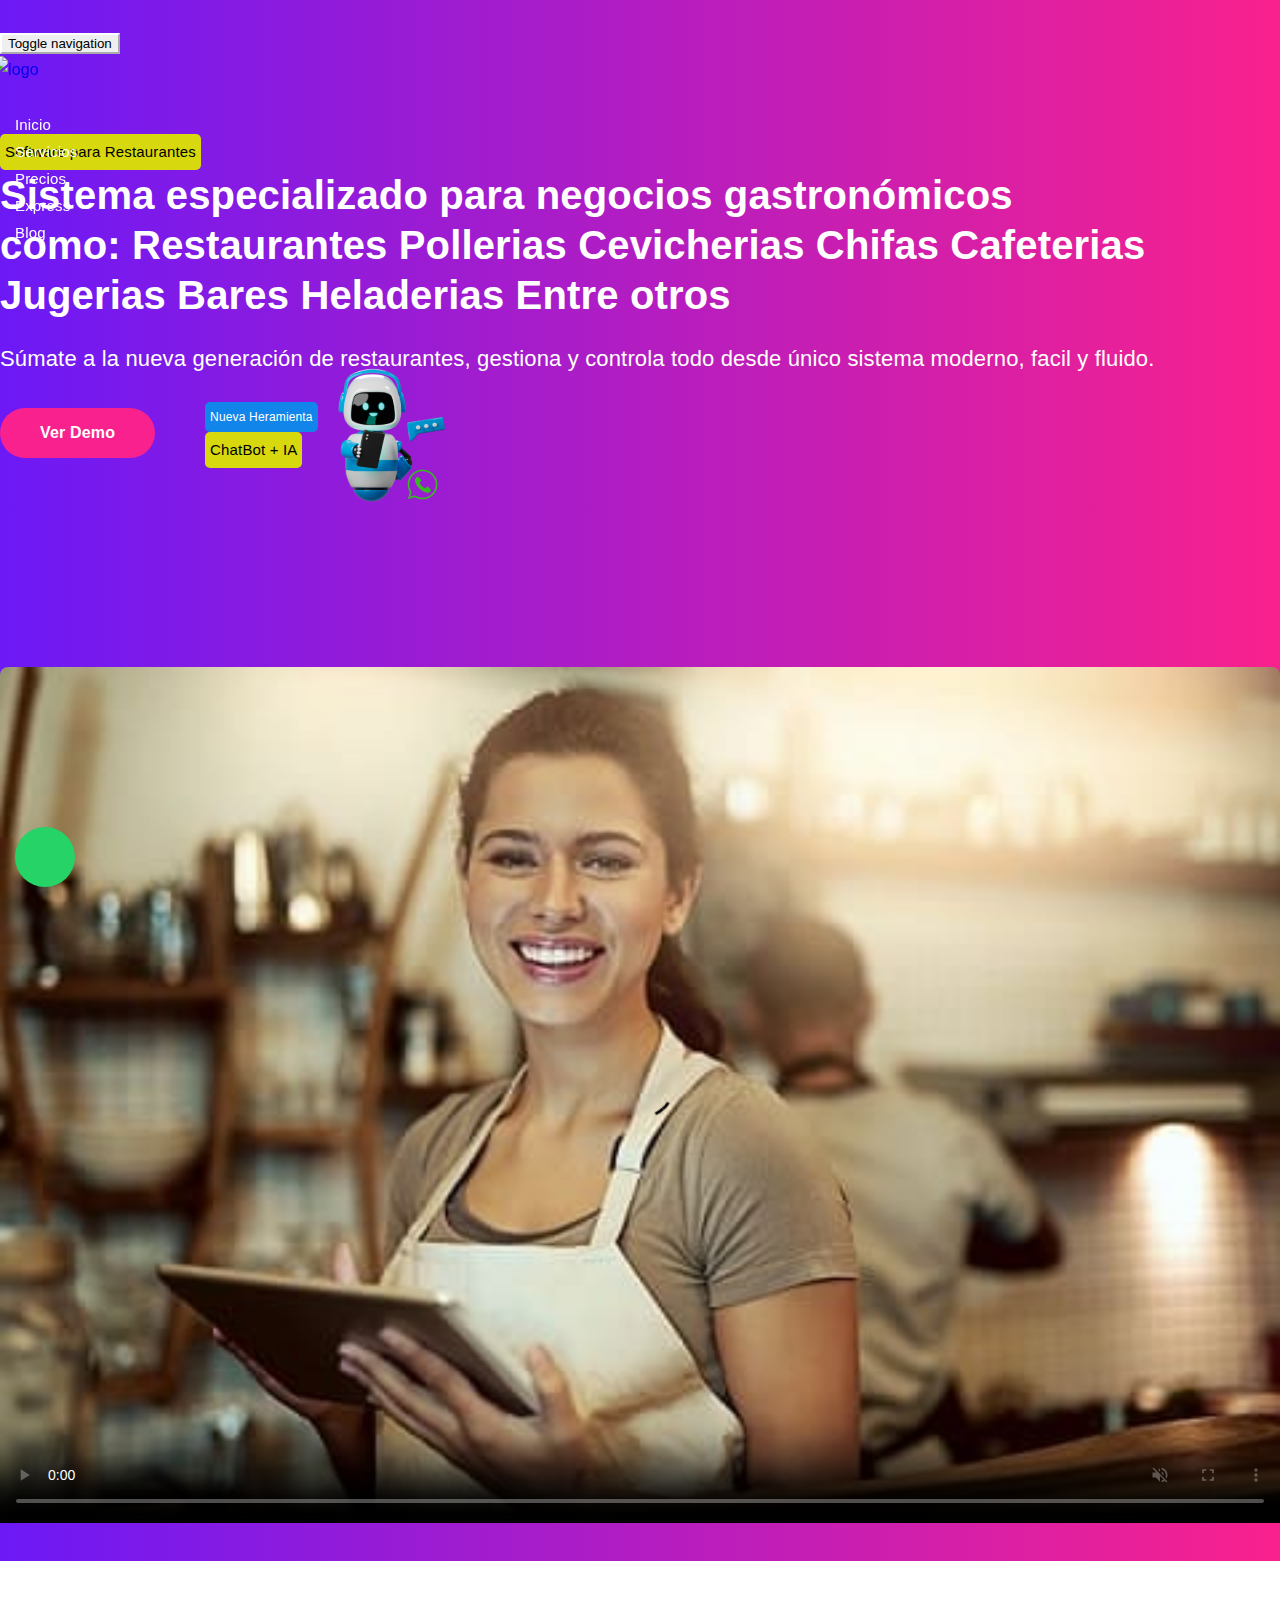
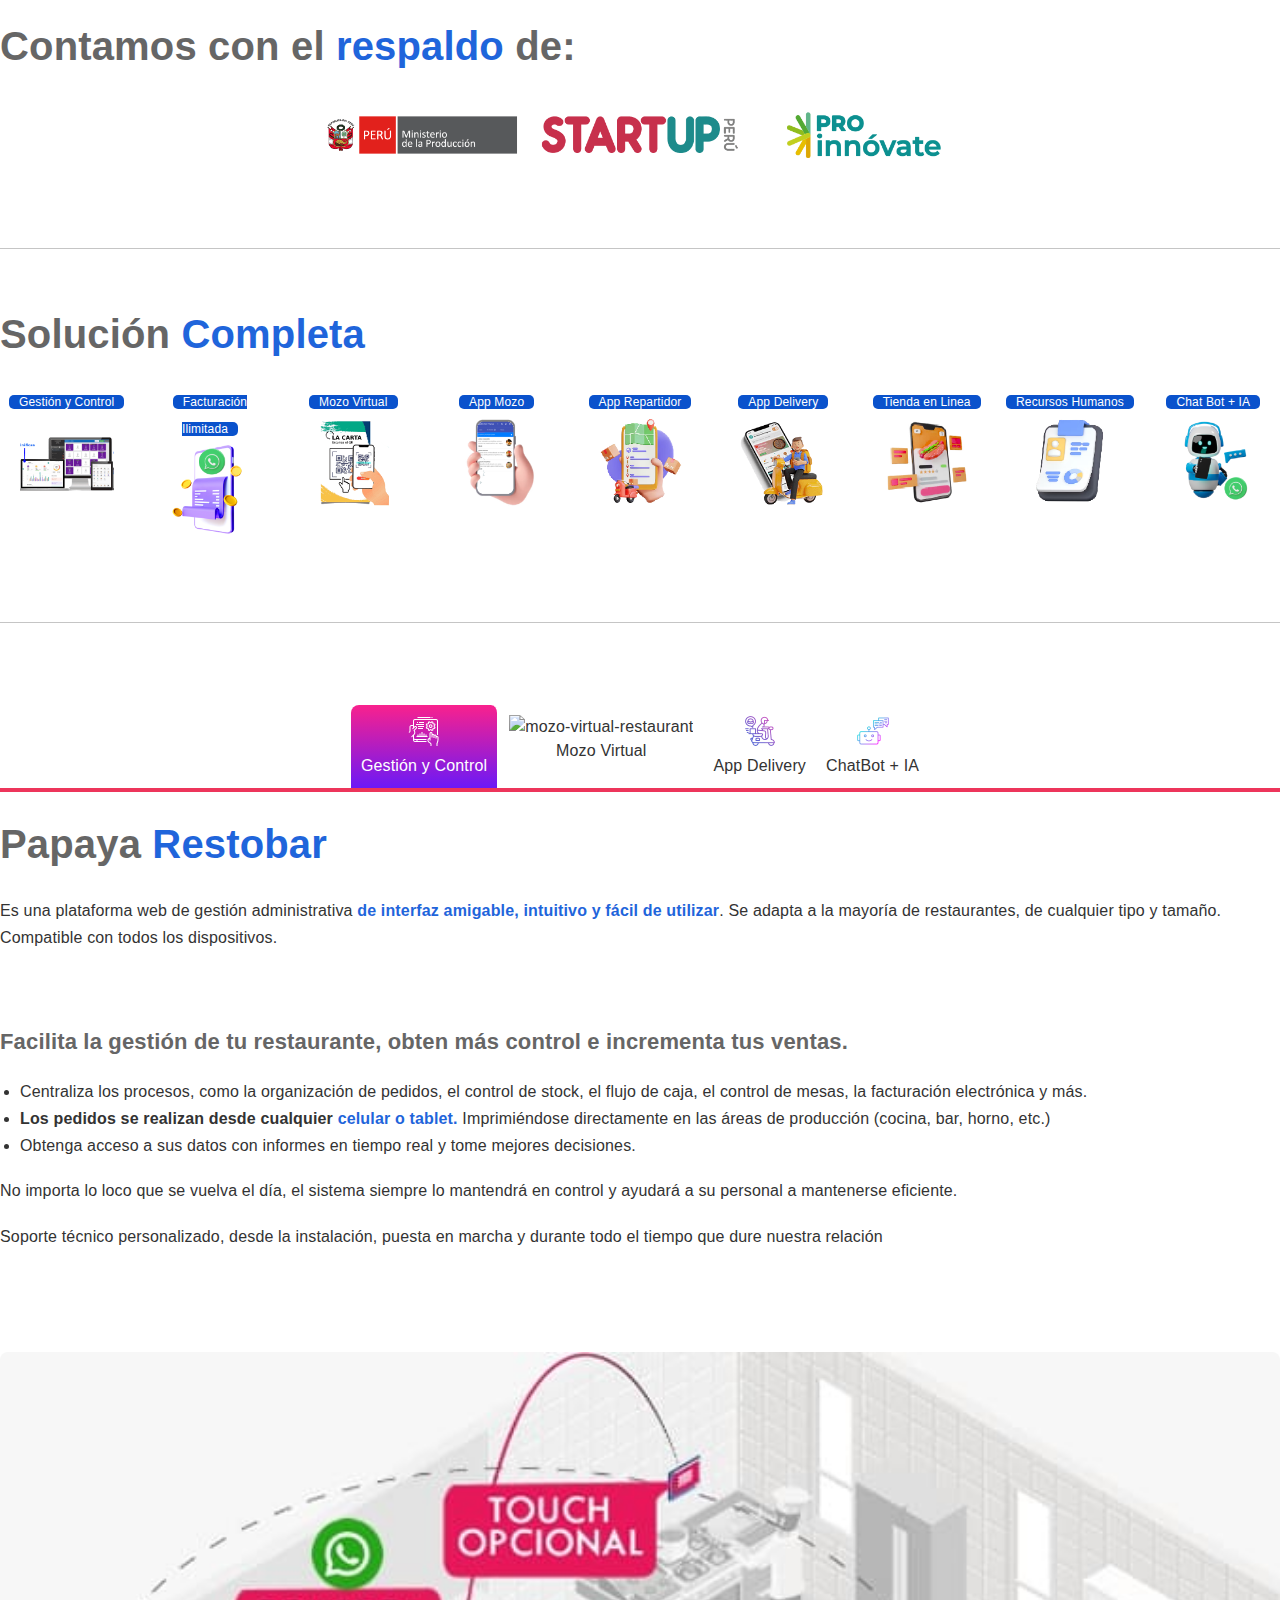
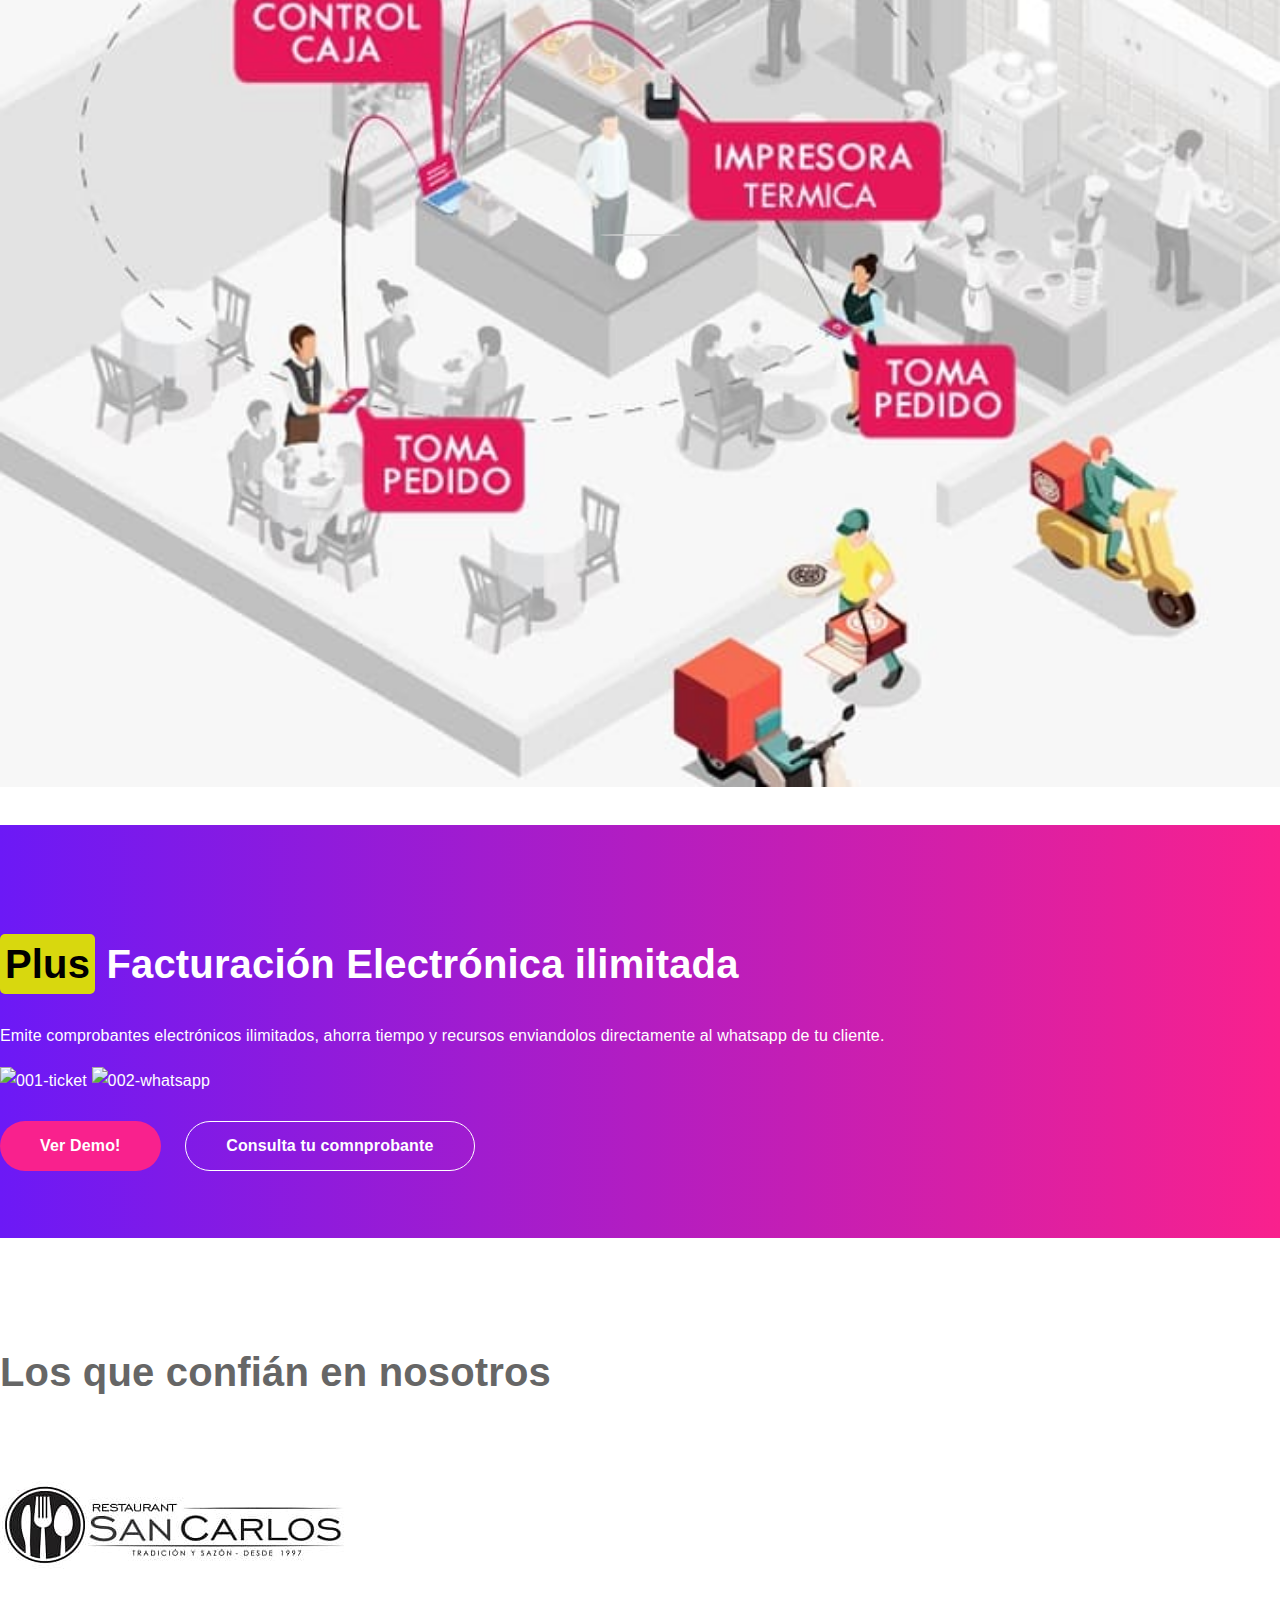
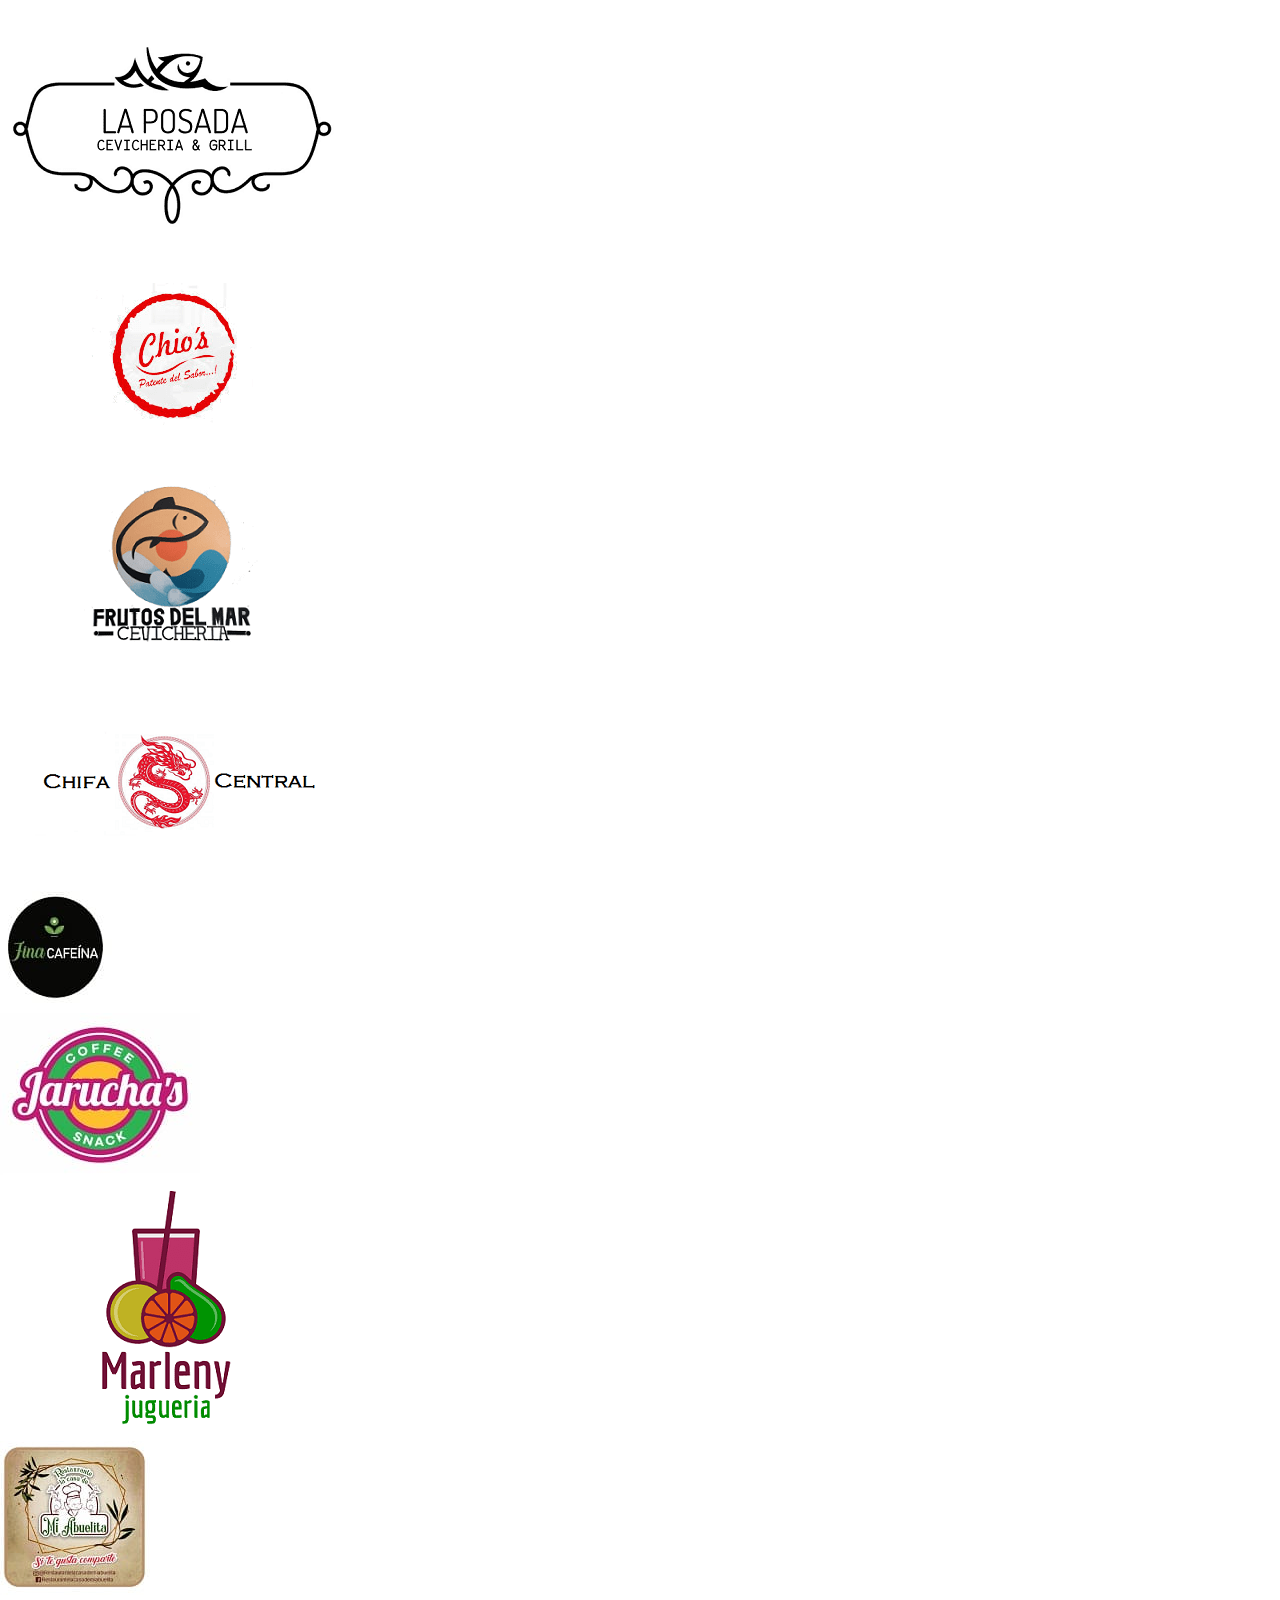
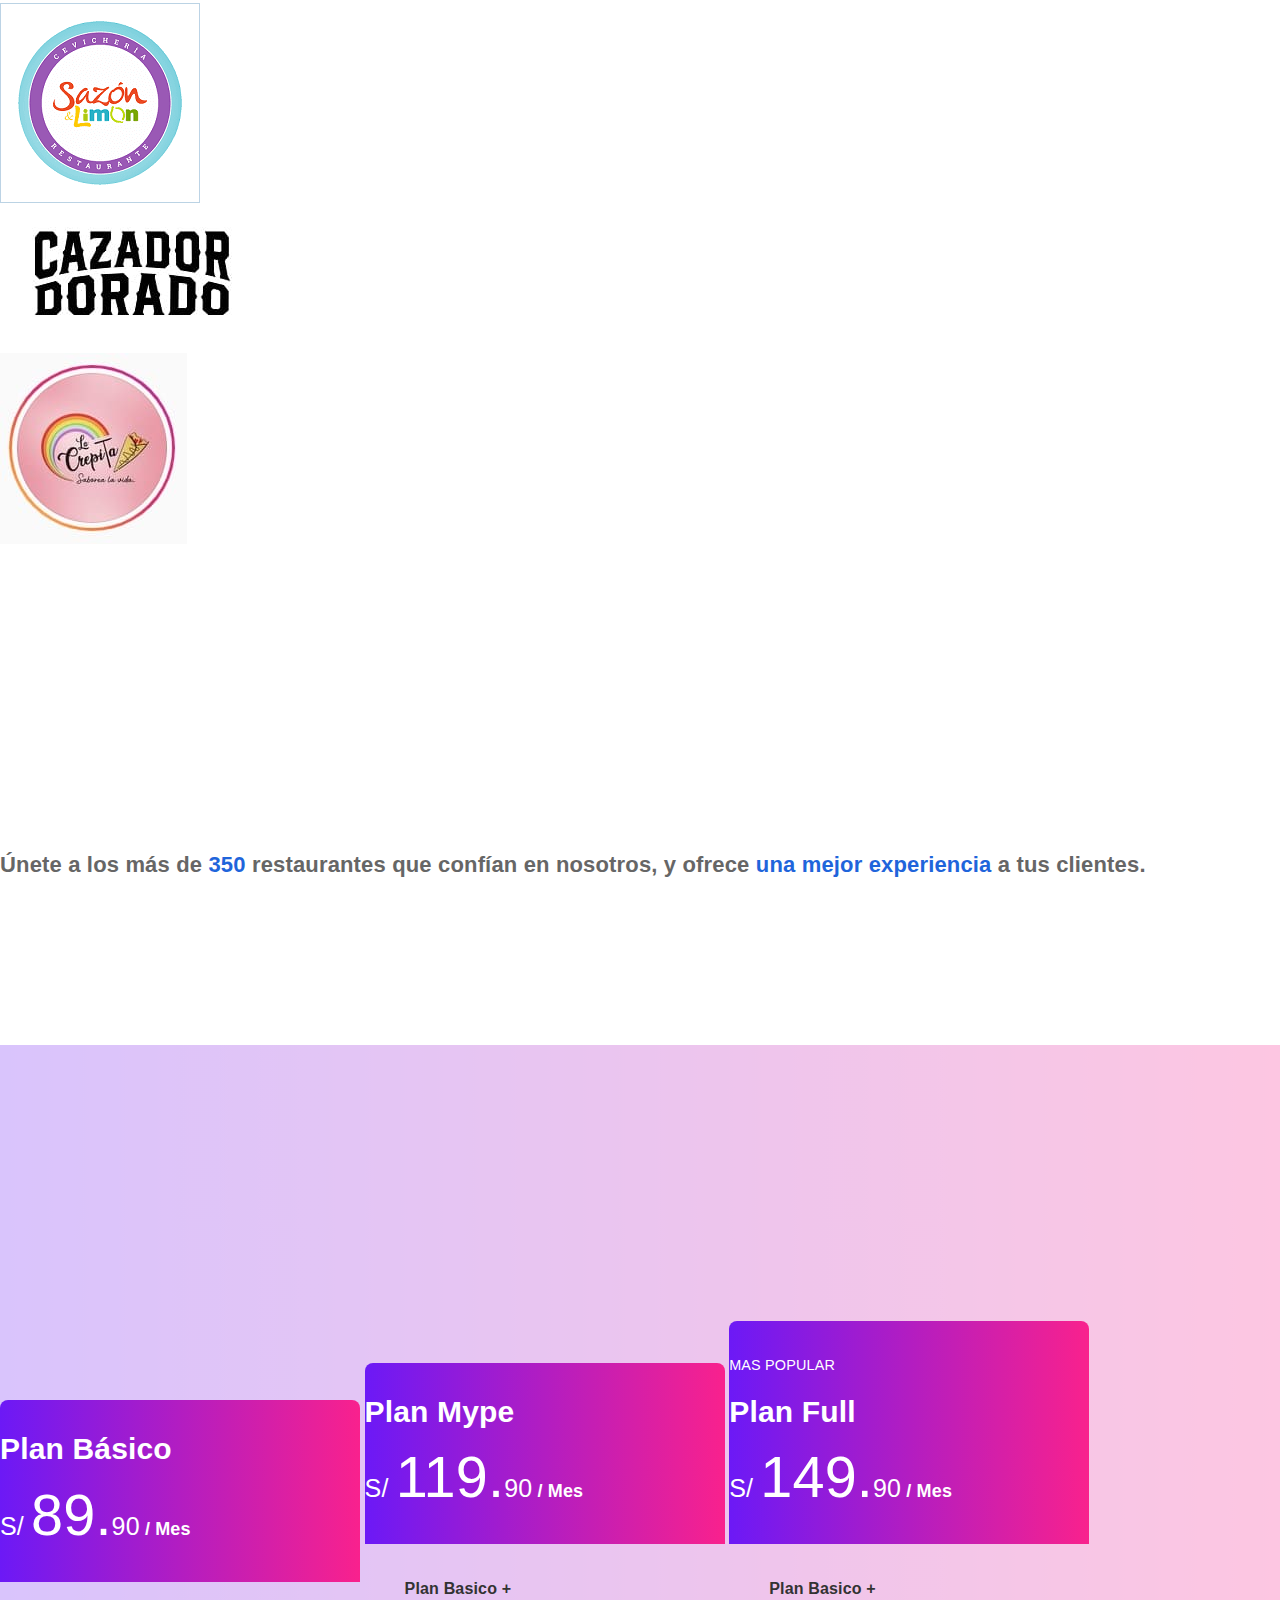
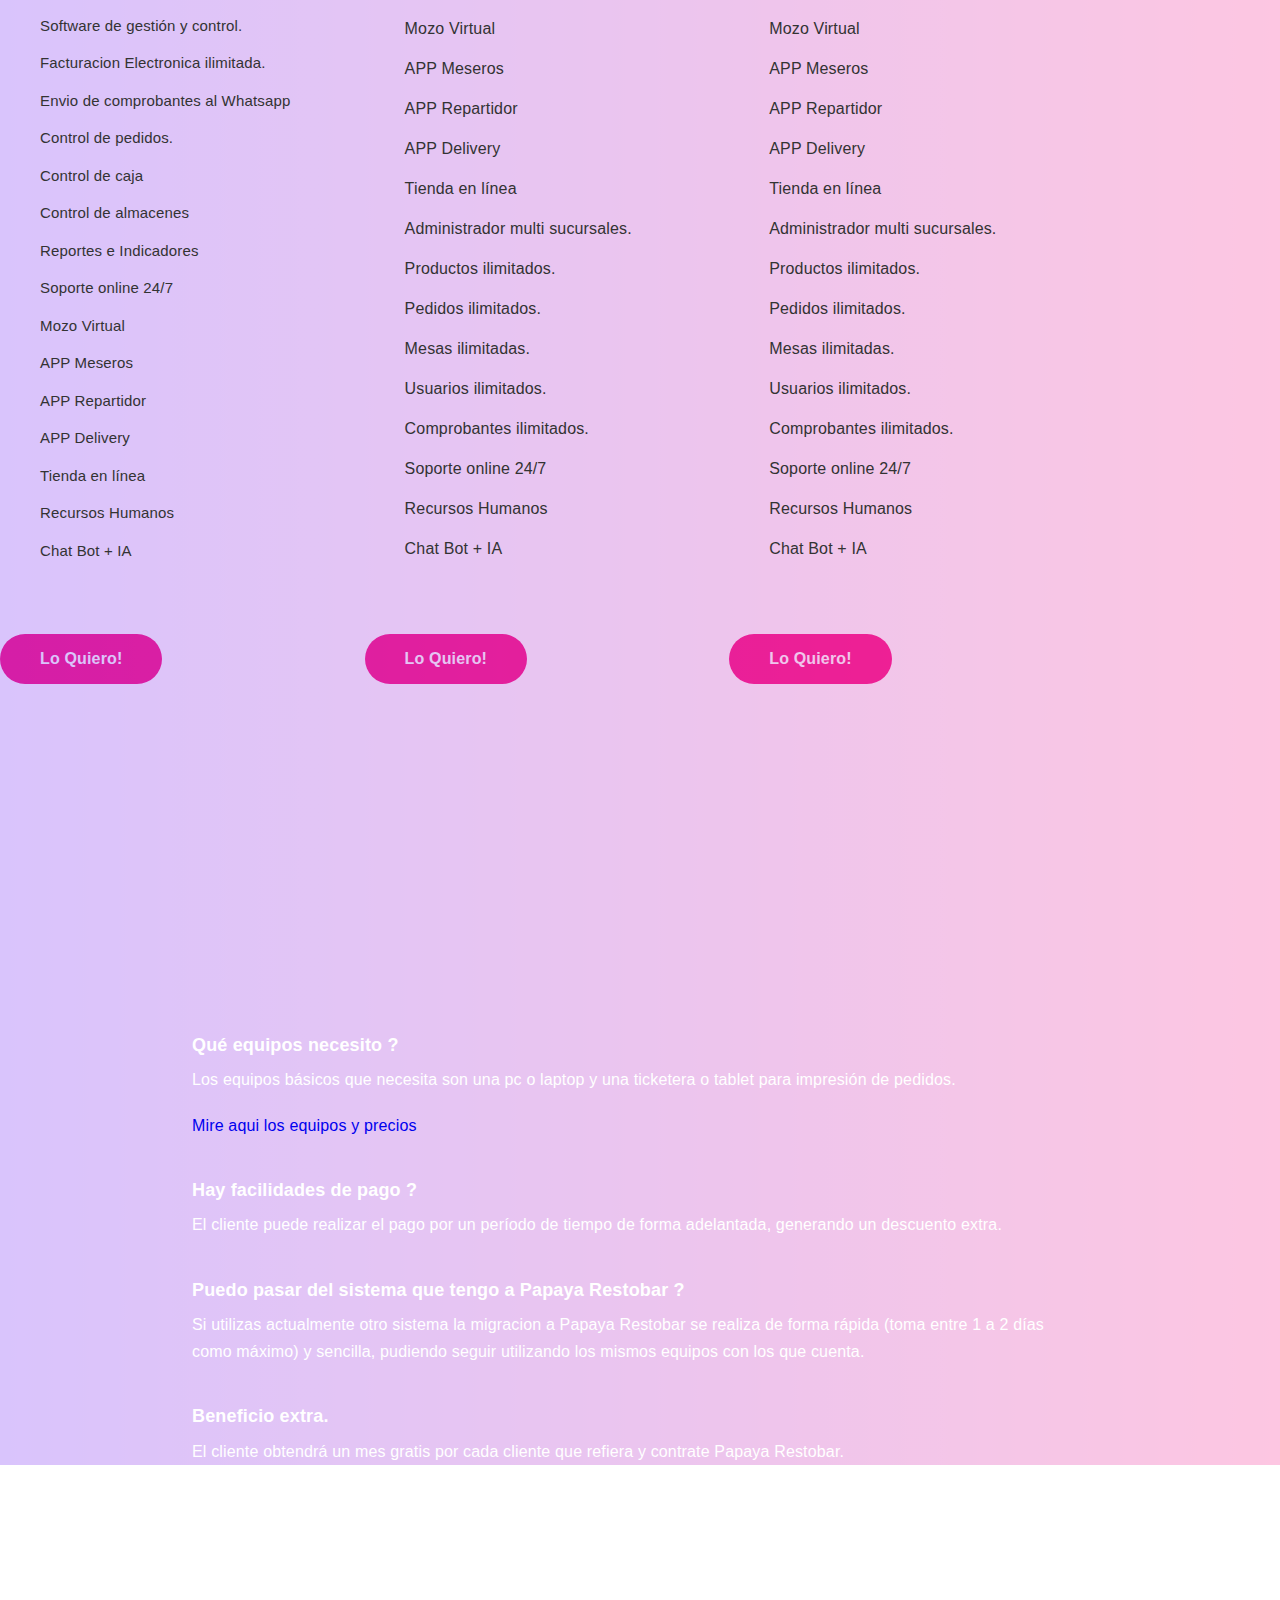
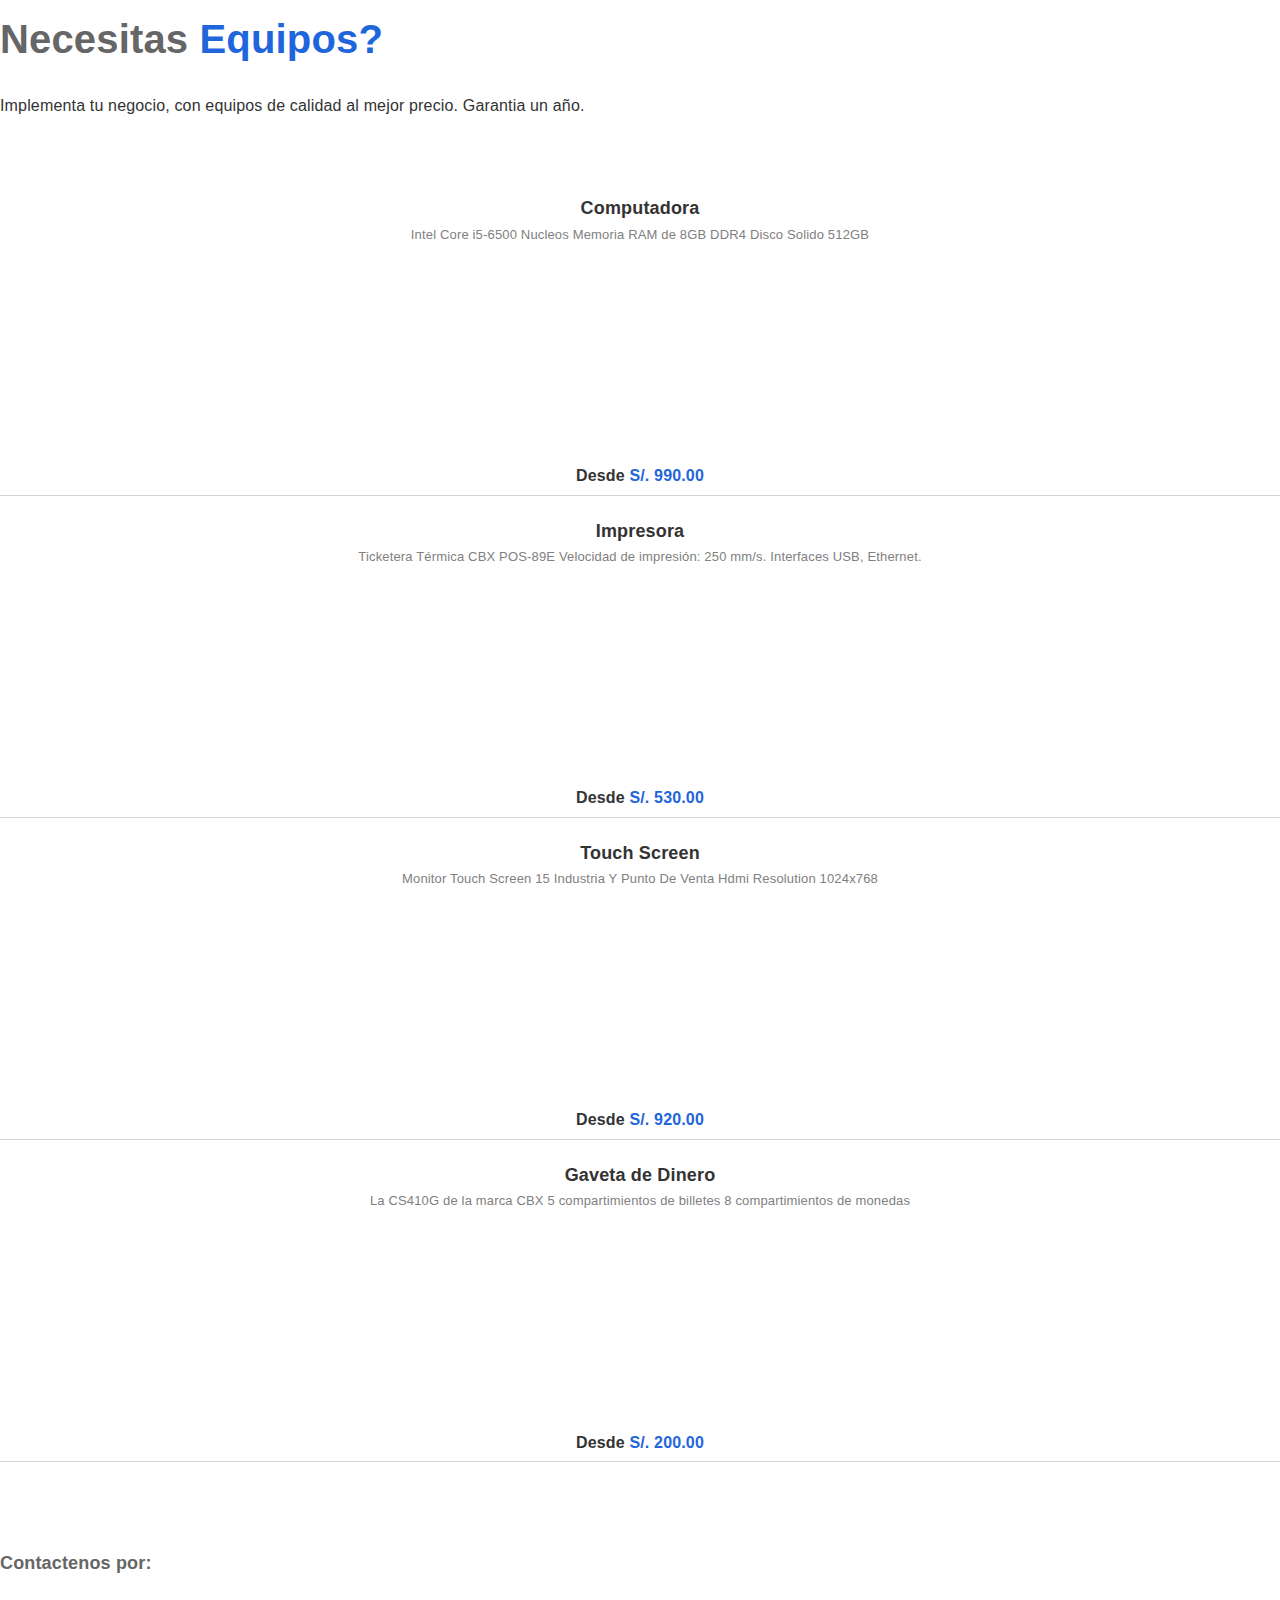
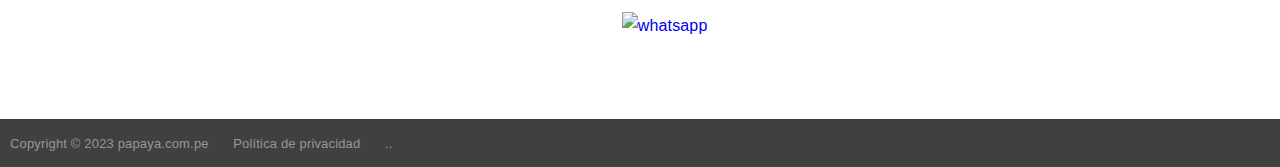
==== commit 79a49064: "mes" ====
--- a/index.html
+++ b/index.html
@@ -787,7 +787,7 @@
 						<div class="pricing-box wow fadeIn" data-wow-duration="1s">
 							<div class="pricing-top gradiant-background">
 								<h5>Plan Básico</h5>								
-								<h2><span style="font-size: 25px;">S/ </span>89.<span style="font-size: 25px;">90</span></h2>																
+								<h2><span style="font-size: 25px;">S/ </span>89.<span style="font-size: 25px;">90</span><span style="font-size: 18px; font-weight: 600;"> / Mes</span></h2>																
 							</div>
 							<div class="pricing-bottom">
 								<ul class="text-left" style="font-size: 15px">
@@ -821,7 +821,7 @@
 							<div class="pricing-top gradiant-background">
 								<!-- <span class="pricing-badge">Mas Popular</span> -->
 								<h5>Plan Mype</h5>
-								<h2><span style="font-size: 25px;">S/ </span>119.<span style="font-size: 25px;">90</span></h2>
+								<h2><span style="font-size: 25px;">S/ </span>119.<span style="font-size: 25px;">90</span><span style="font-size: 18px; font-weight: 600;"> / Mes</span></h2>								
 							</div>
 							<div class="pricing-bottom">
 								<ul class="text-left">
@@ -853,7 +853,7 @@
 							<div class="pricing-top gradiant-background">
 								<span class="pricing-badge">Mas Popular</span>
 								<h5>Plan Full</h5>
-								<h2><span style="font-size: 25px;">S/ </span>149.<span style="font-size: 25px;">90</span></h2>
+								<h2><span style="font-size: 25px;">S/ </span>149.<span style="font-size: 25px;">90</span><span style="font-size: 18px; font-weight: 600;"> / Mes</span></h2>
 							</div>
 							<div class="pricing-bottom">
 								<ul class="text-left">
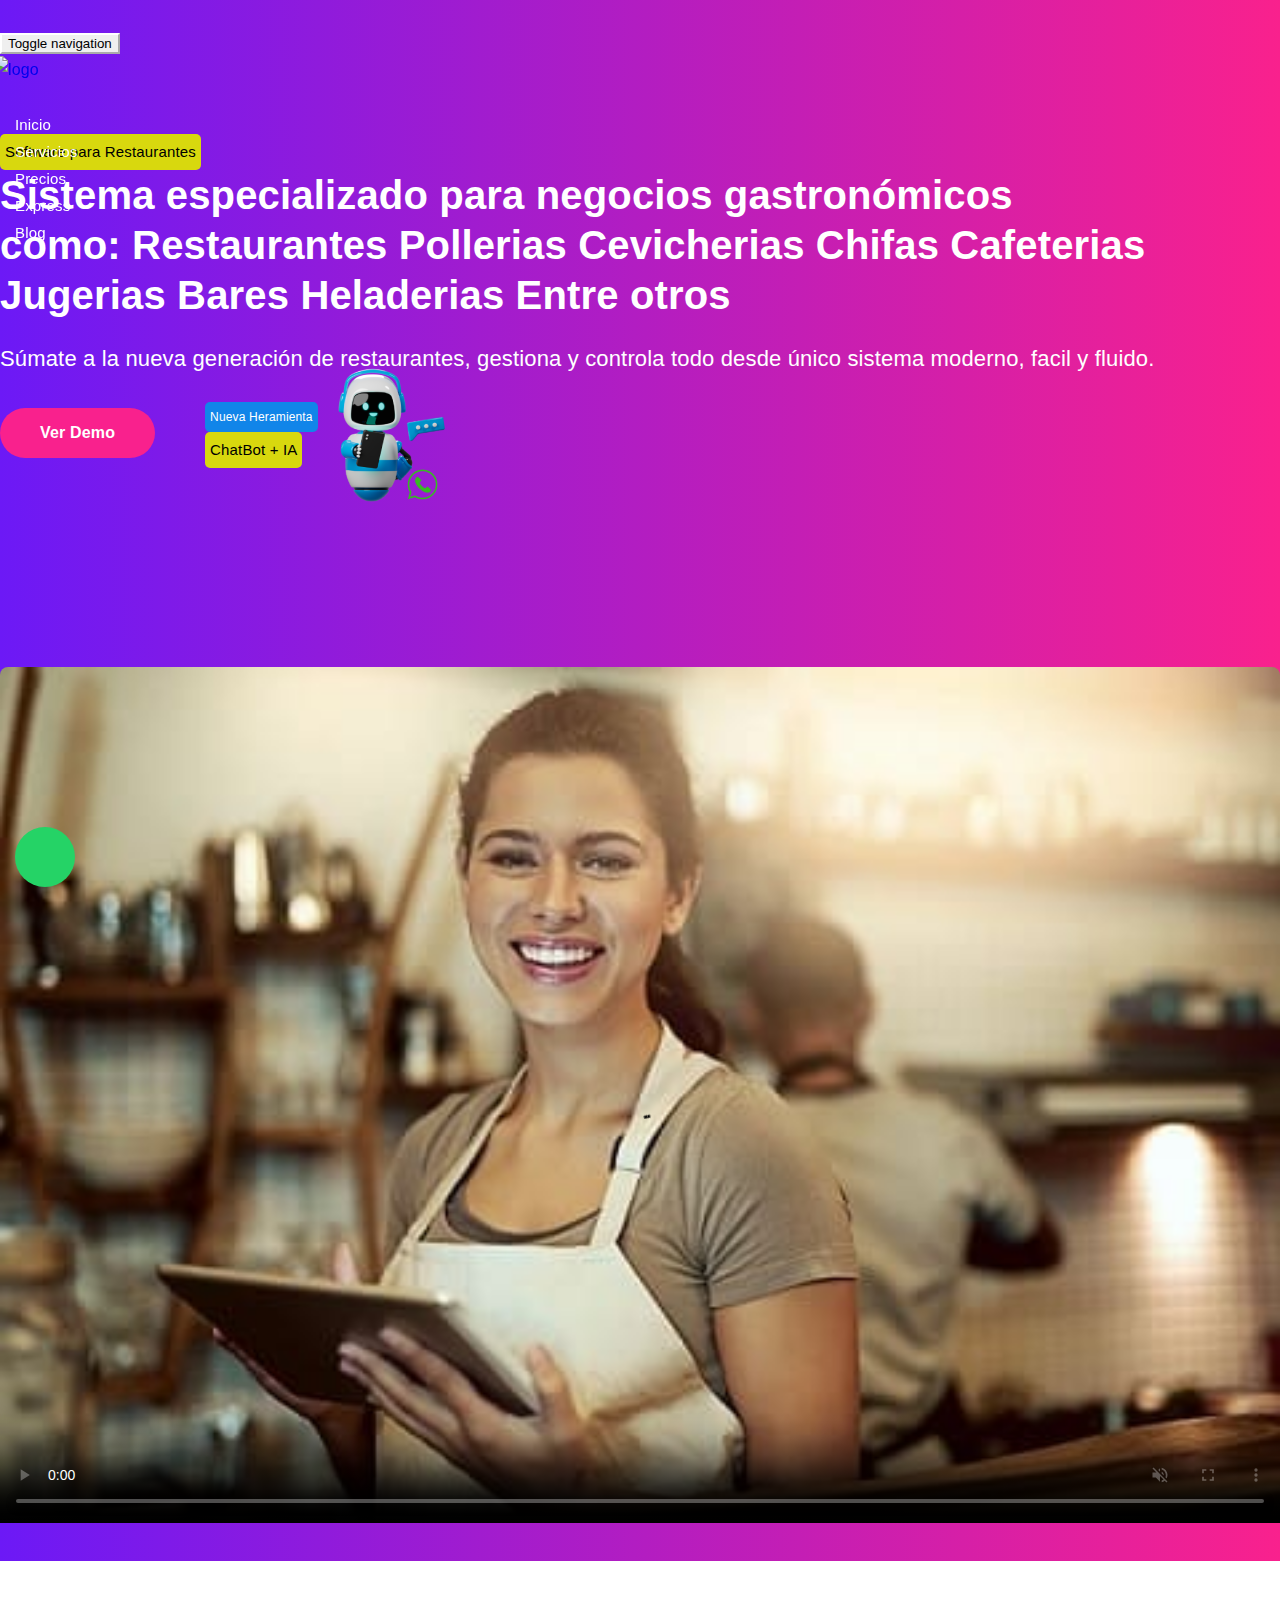
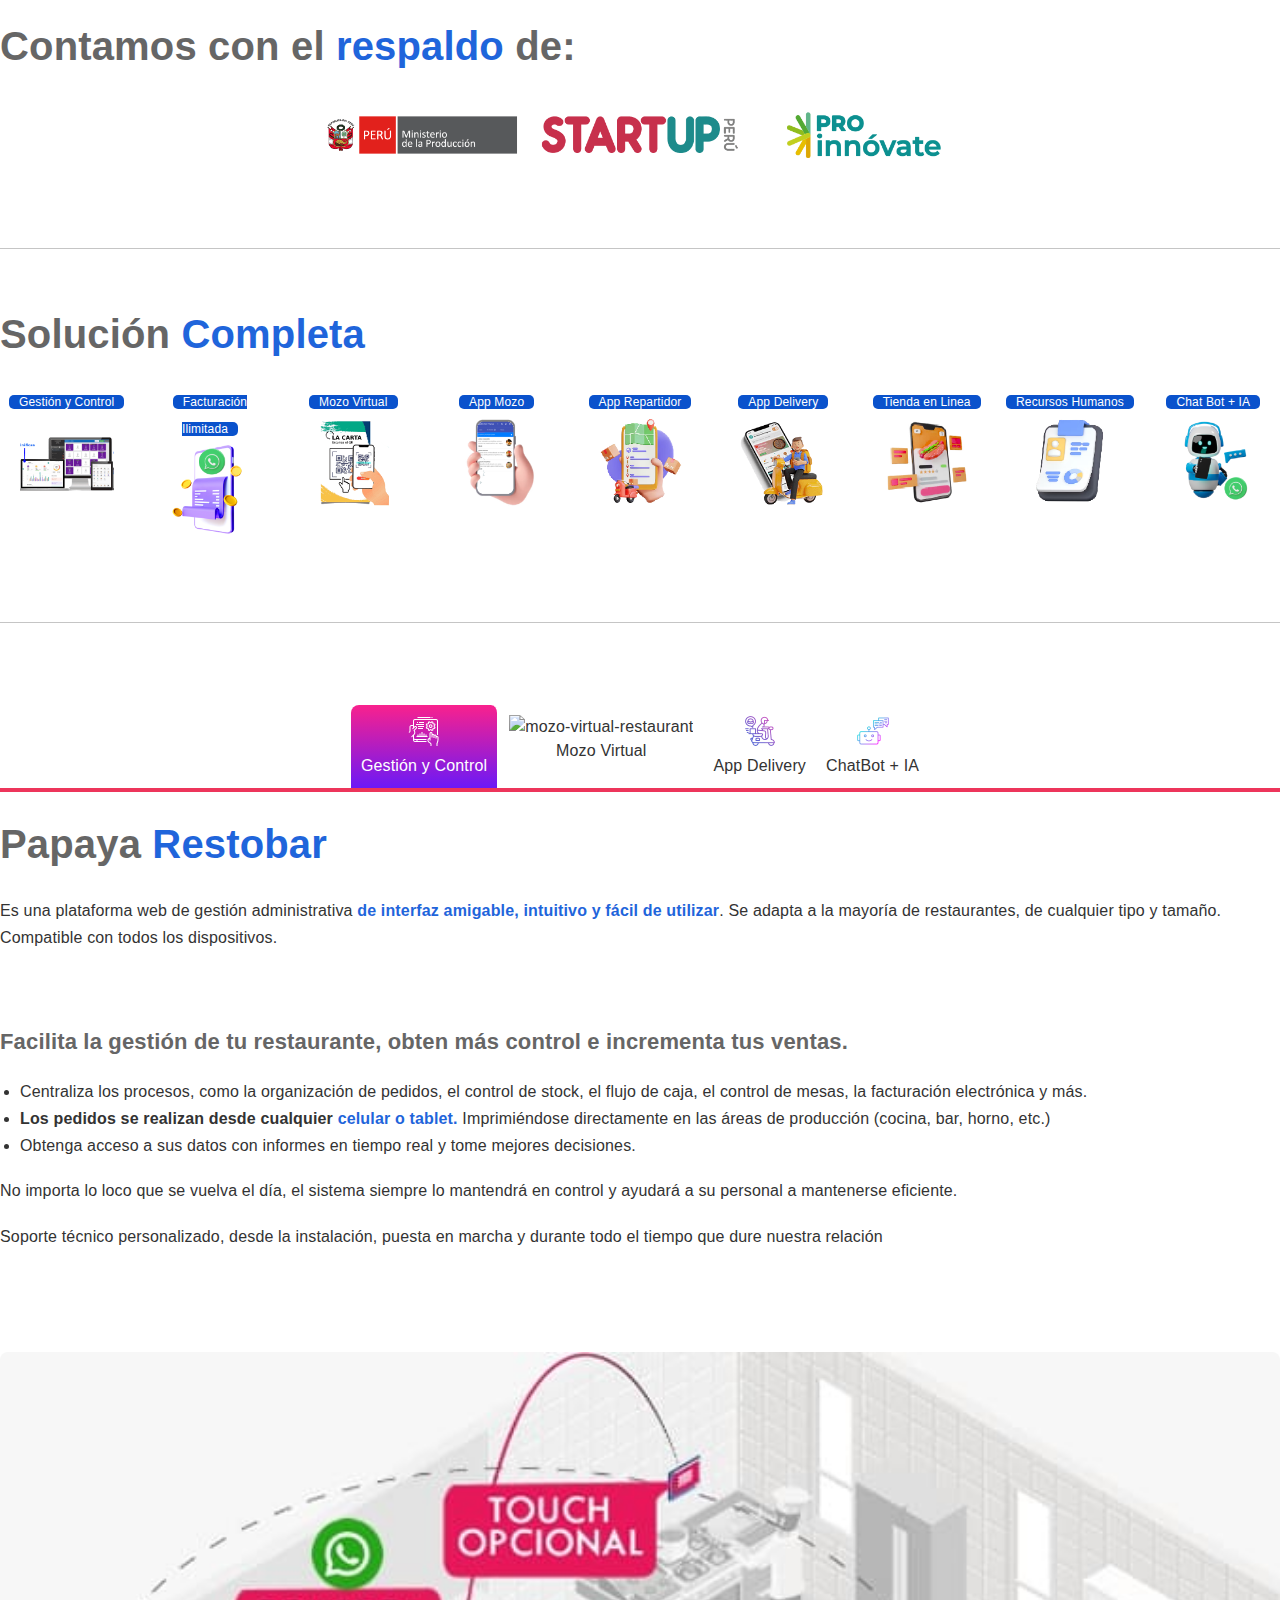
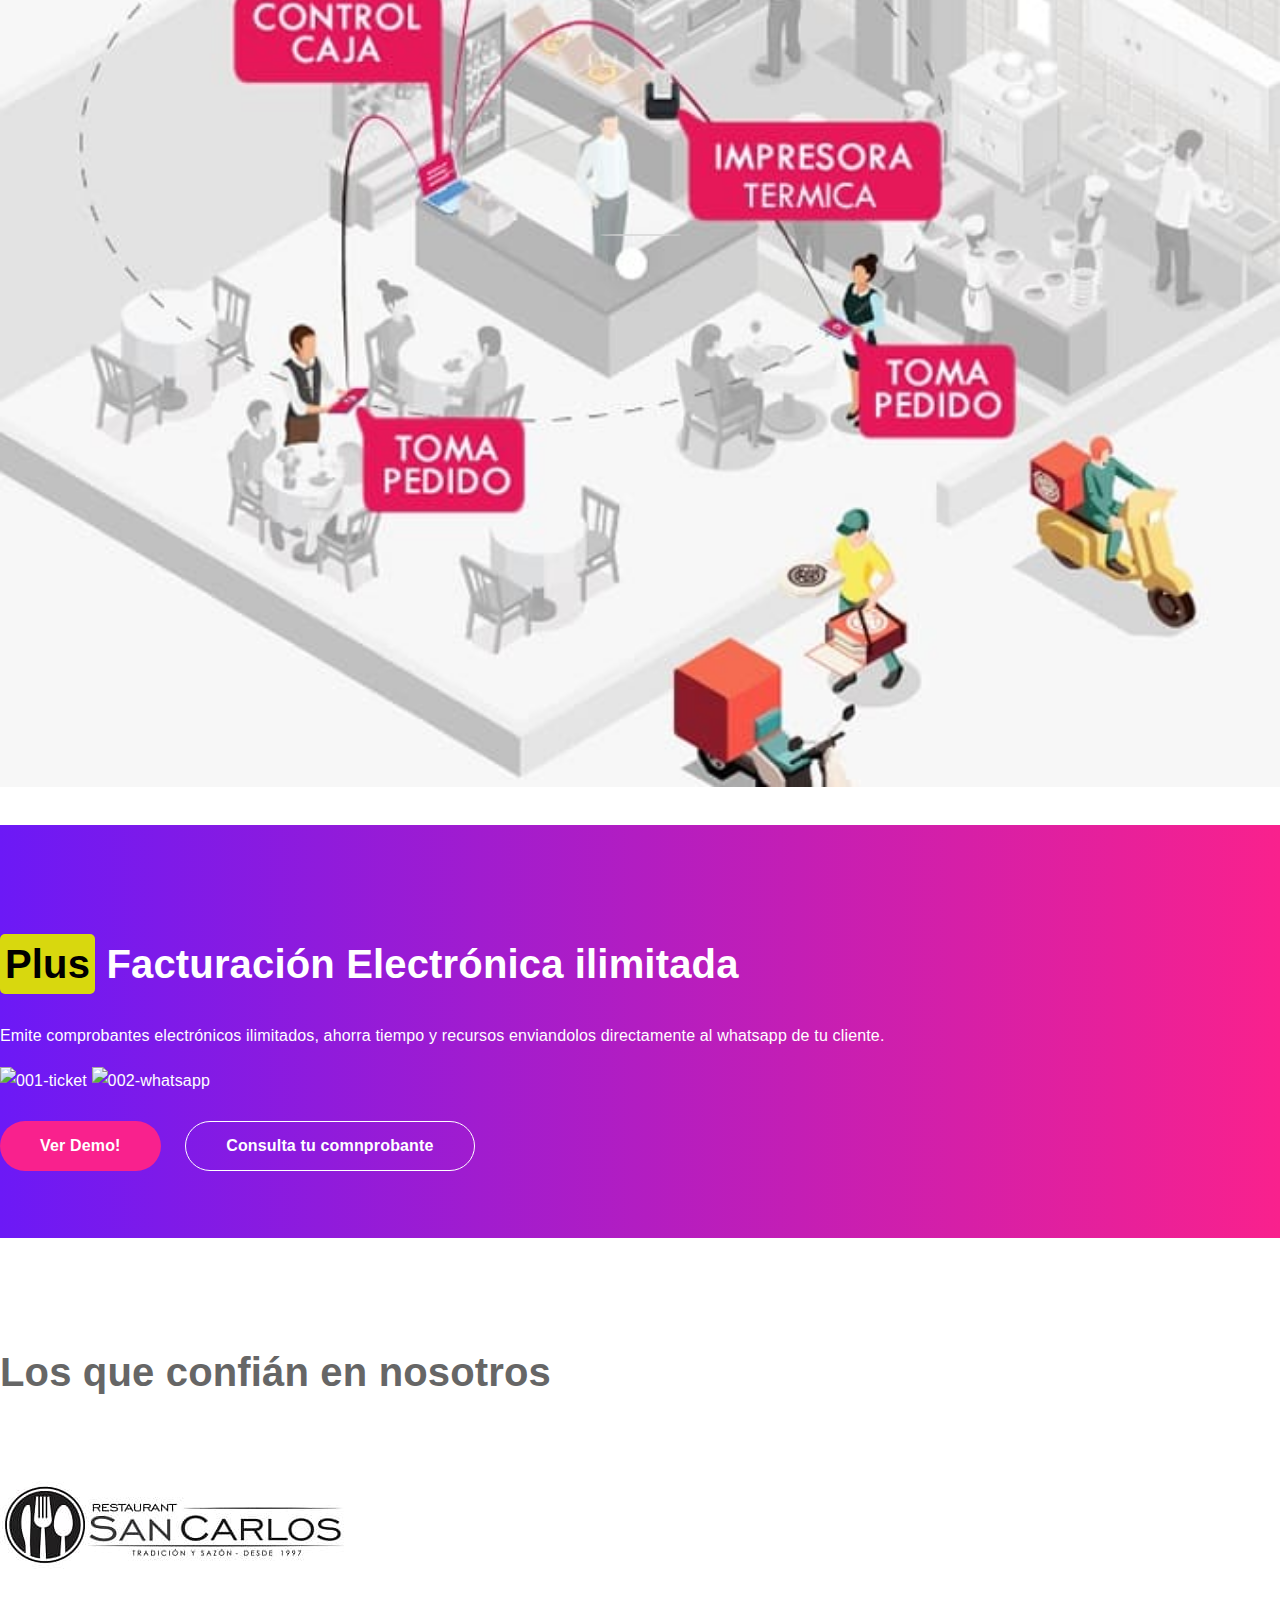
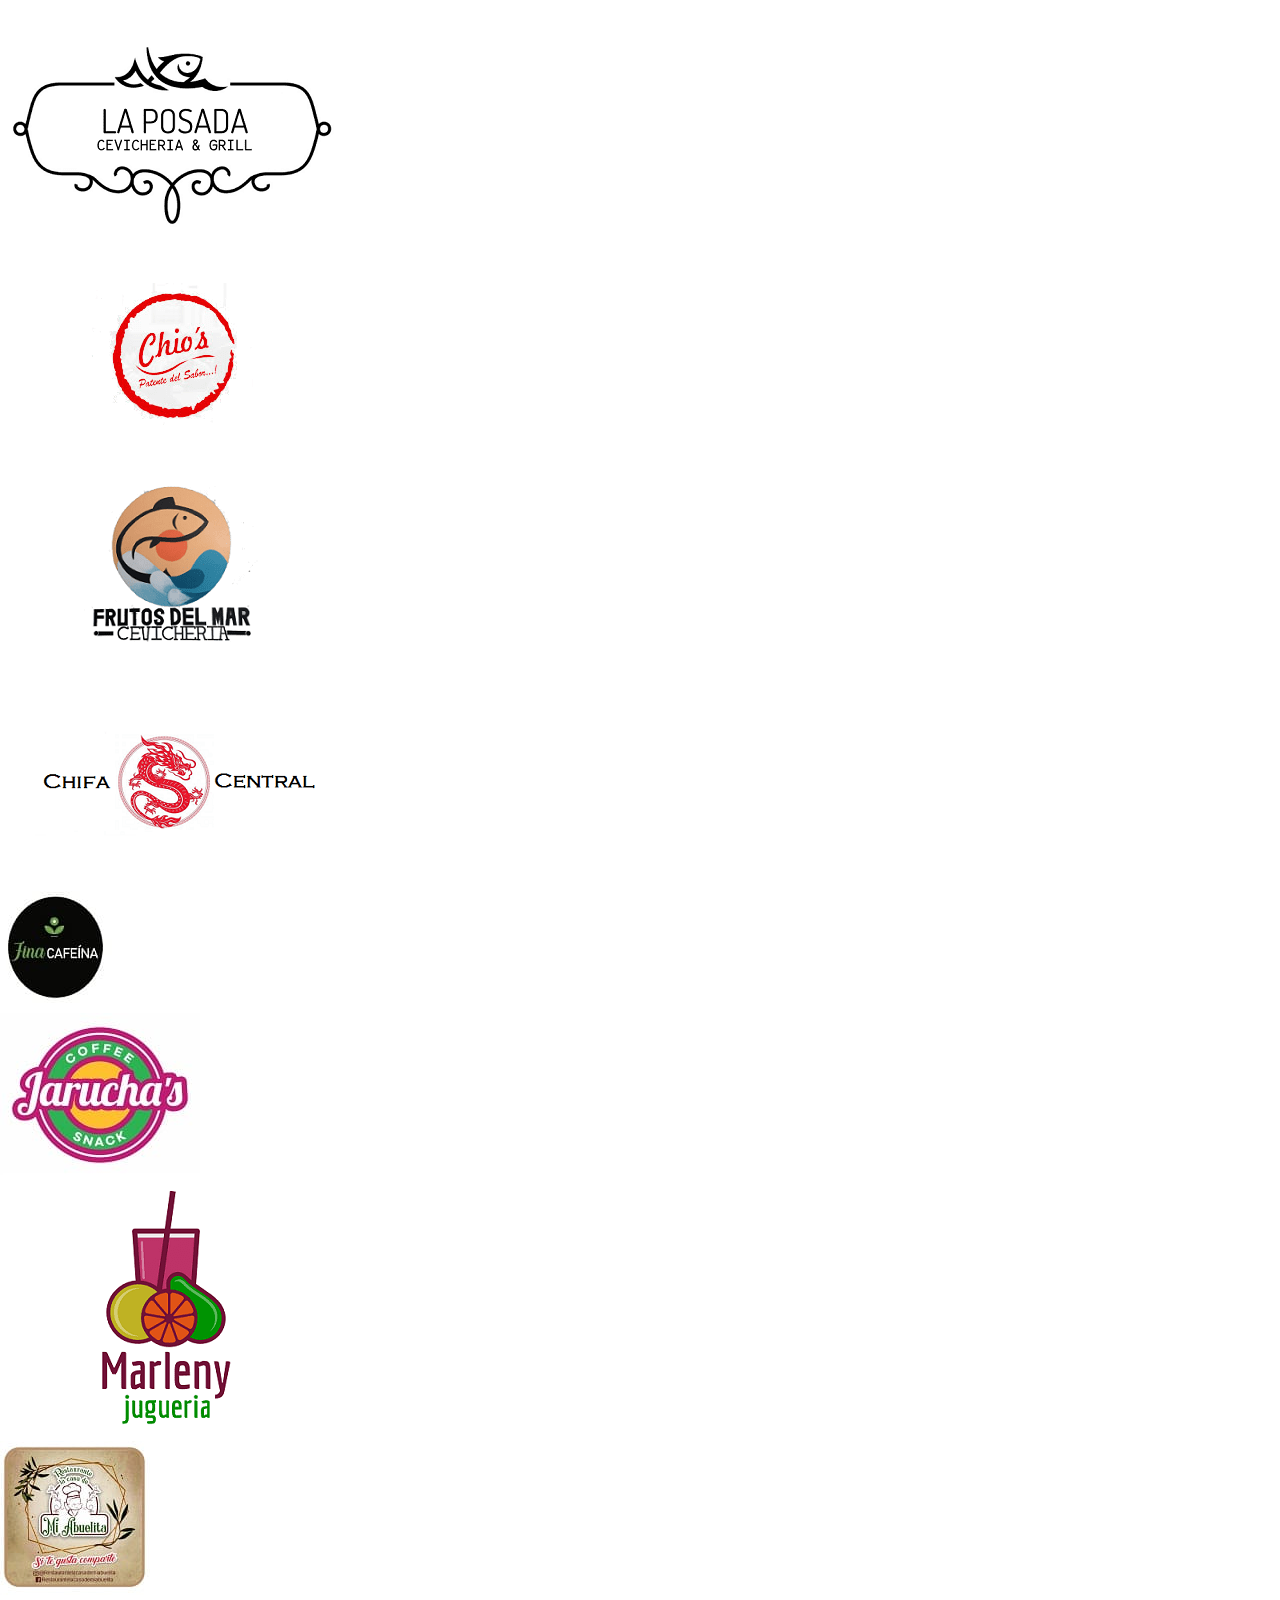
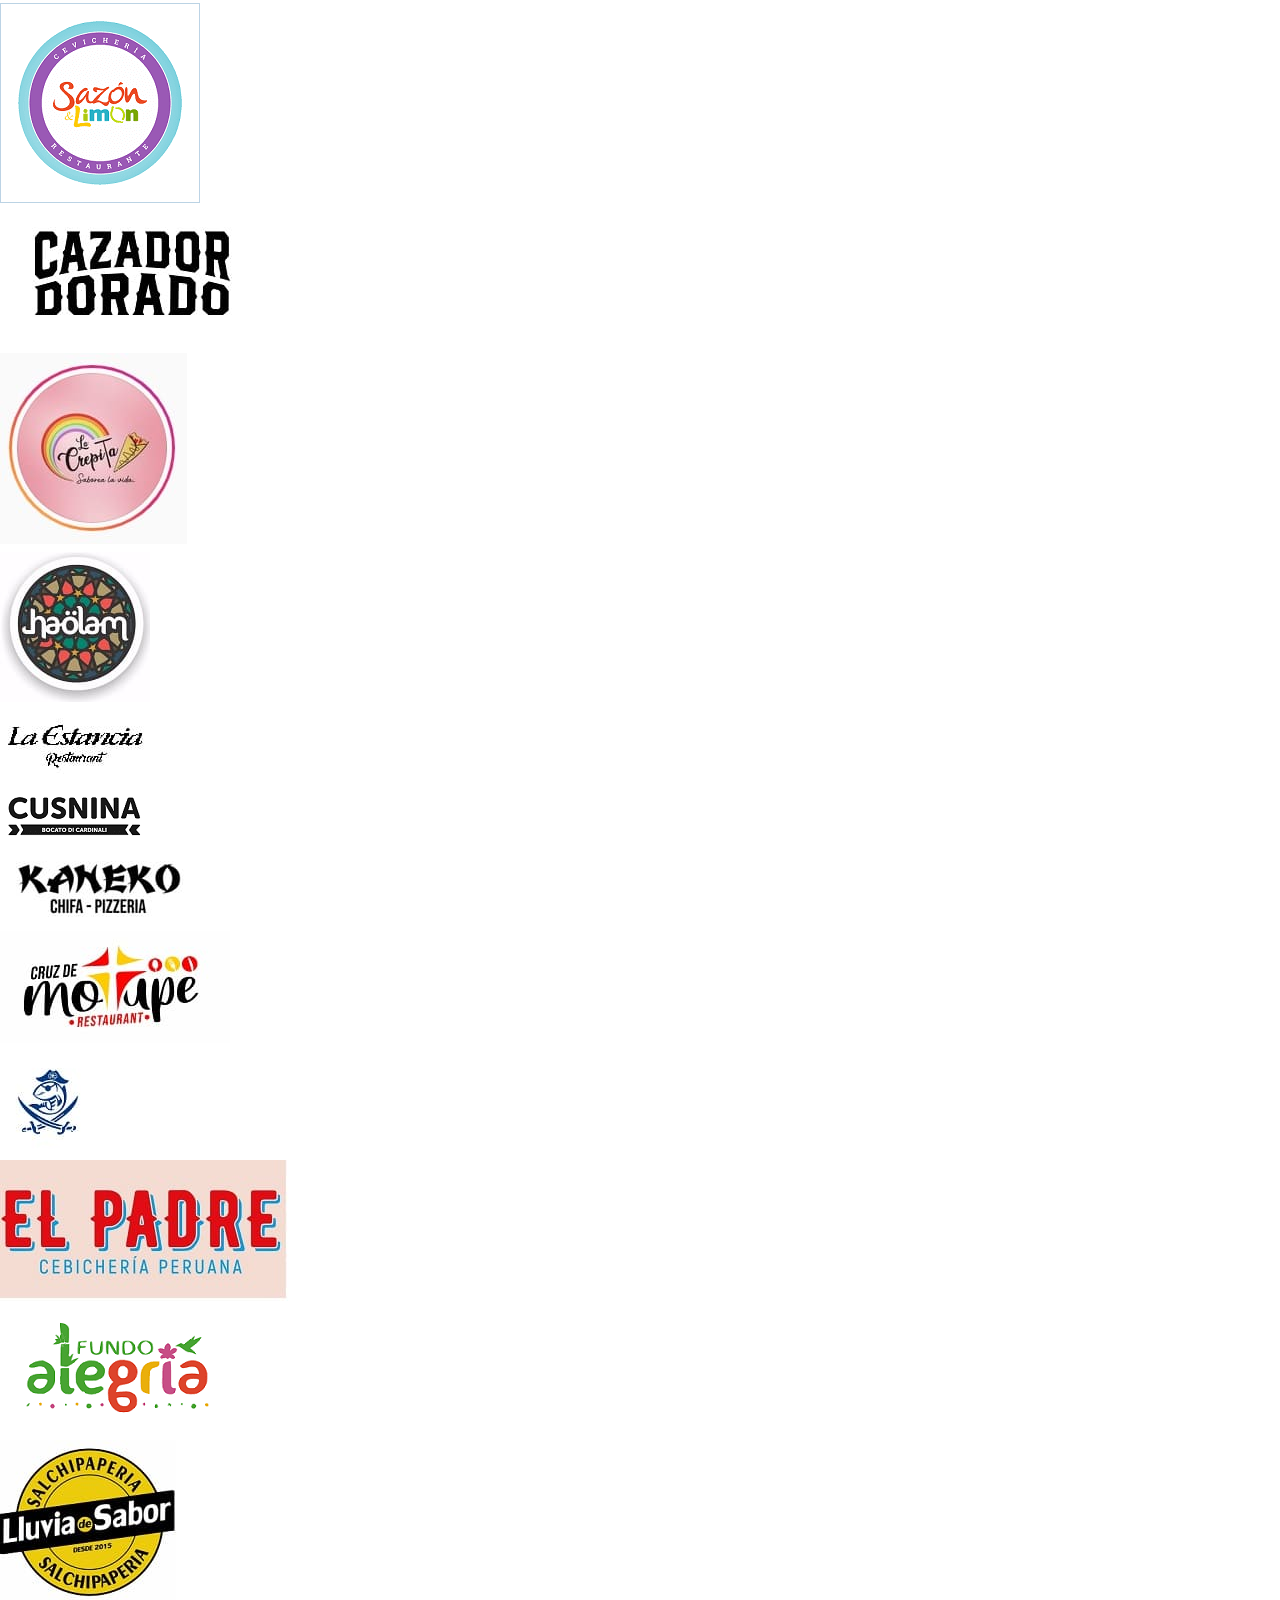
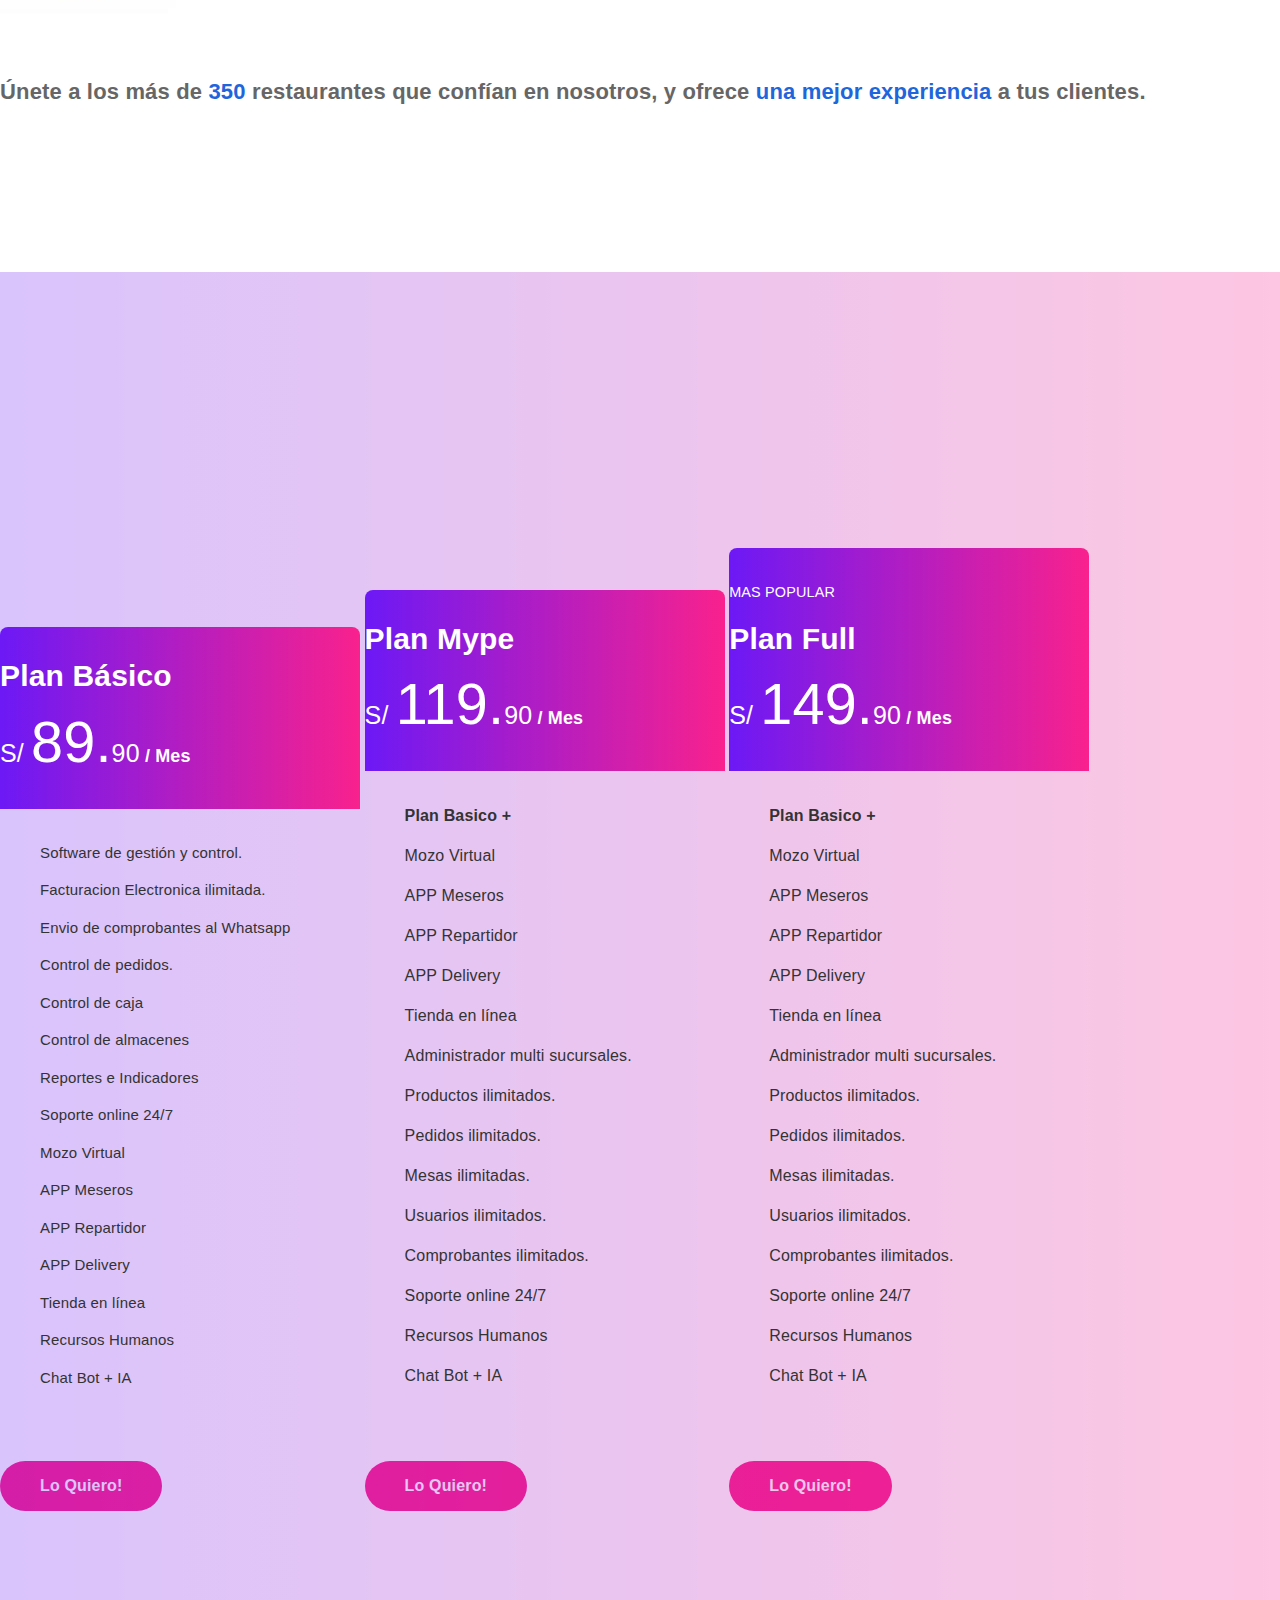
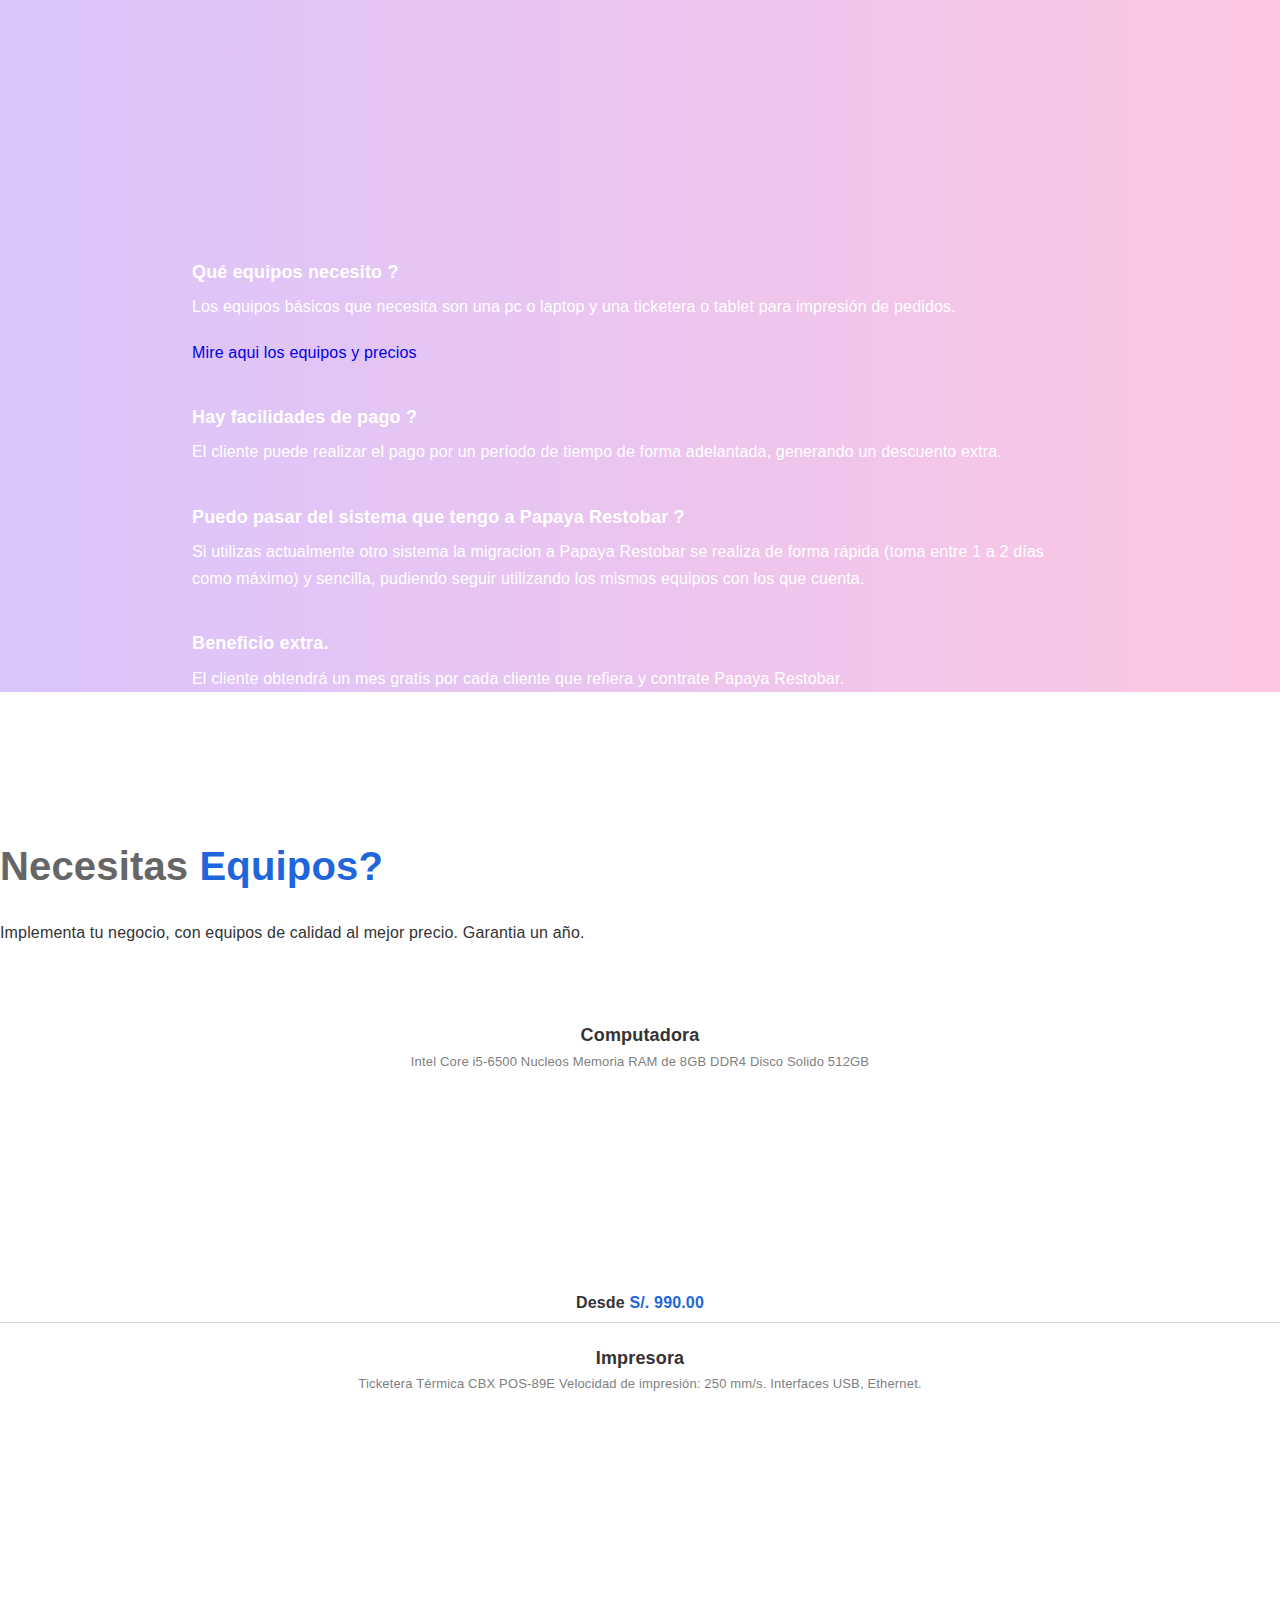
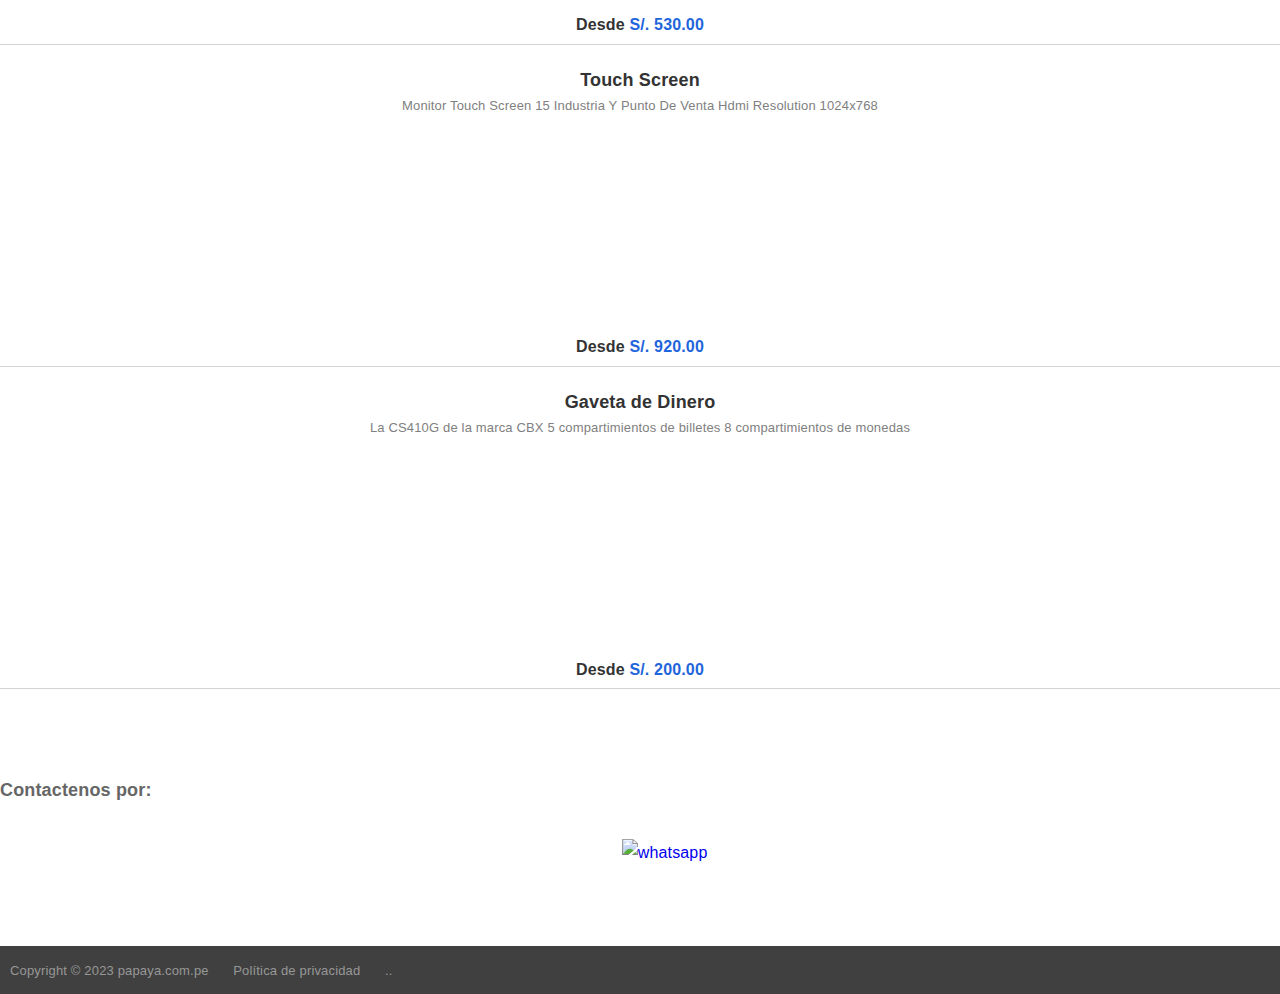
==== commit 7d983c8b: "tag" ====
--- a/index.html
+++ b/index.html
@@ -1,6 +1,15 @@
 <!DOCTYPE html>
 <html>
 	<head>
+
+		<!-- Google Tag Manager -->
+		<script>(function(w,d,s,l,i){w[l]=w[l]||[];w[l].push({'gtm.start':
+		new Date().getTime(),event:'gtm.js'});var f=d.getElementsByTagName(s)[0],
+		j=d.createElement(s),dl=l!='dataLayer'?'&l='+l:'';j.async=true;j.src=
+		'https://www.googletagmanager.com/gtm.js?id='+i+dl;f.parentNode.insertBefore(j,f);
+		})(window,document,'script','dataLayer','GTM-MK5BK7NT');</script>
+		<!-- End Google Tag Manager -->
+
 		<meta charset="utf-8">
 		<meta name="viewport" content="width=device-width, initial-scale=1.0">
 		<meta name="google-site-verification" content="HzWq5dty30oE9A1teLU0BH4duDPVedS4-Iz6e3QO3S8" />
@@ -102,10 +111,16 @@
 		  gtag('event', 'conversion', {'send_to': 'AW-11396108781/S3T9CMPT1PIYEO2ji7oq'});
 		</script>
 
+
+
 		
 	</head>
 	<body class="overflow-scroll">
        	
+       	<!-- Google Tag Manager (noscript) -->
+		<noscript><iframe src="https://www.googletagmanager.com/ns.html?id=GTM-MK5BK7NT"
+		height="0" width="0" style="display:none;visibility:hidden"></iframe></noscript>
+		<!-- End Google Tag Manager (noscript) -->
 		
 		<div id="home" class="header-section section gradiant-background overflow-hidden">			
 			<!-- <div class="video-foreground gradiant-background gradiant-overlay"></div> -->			
